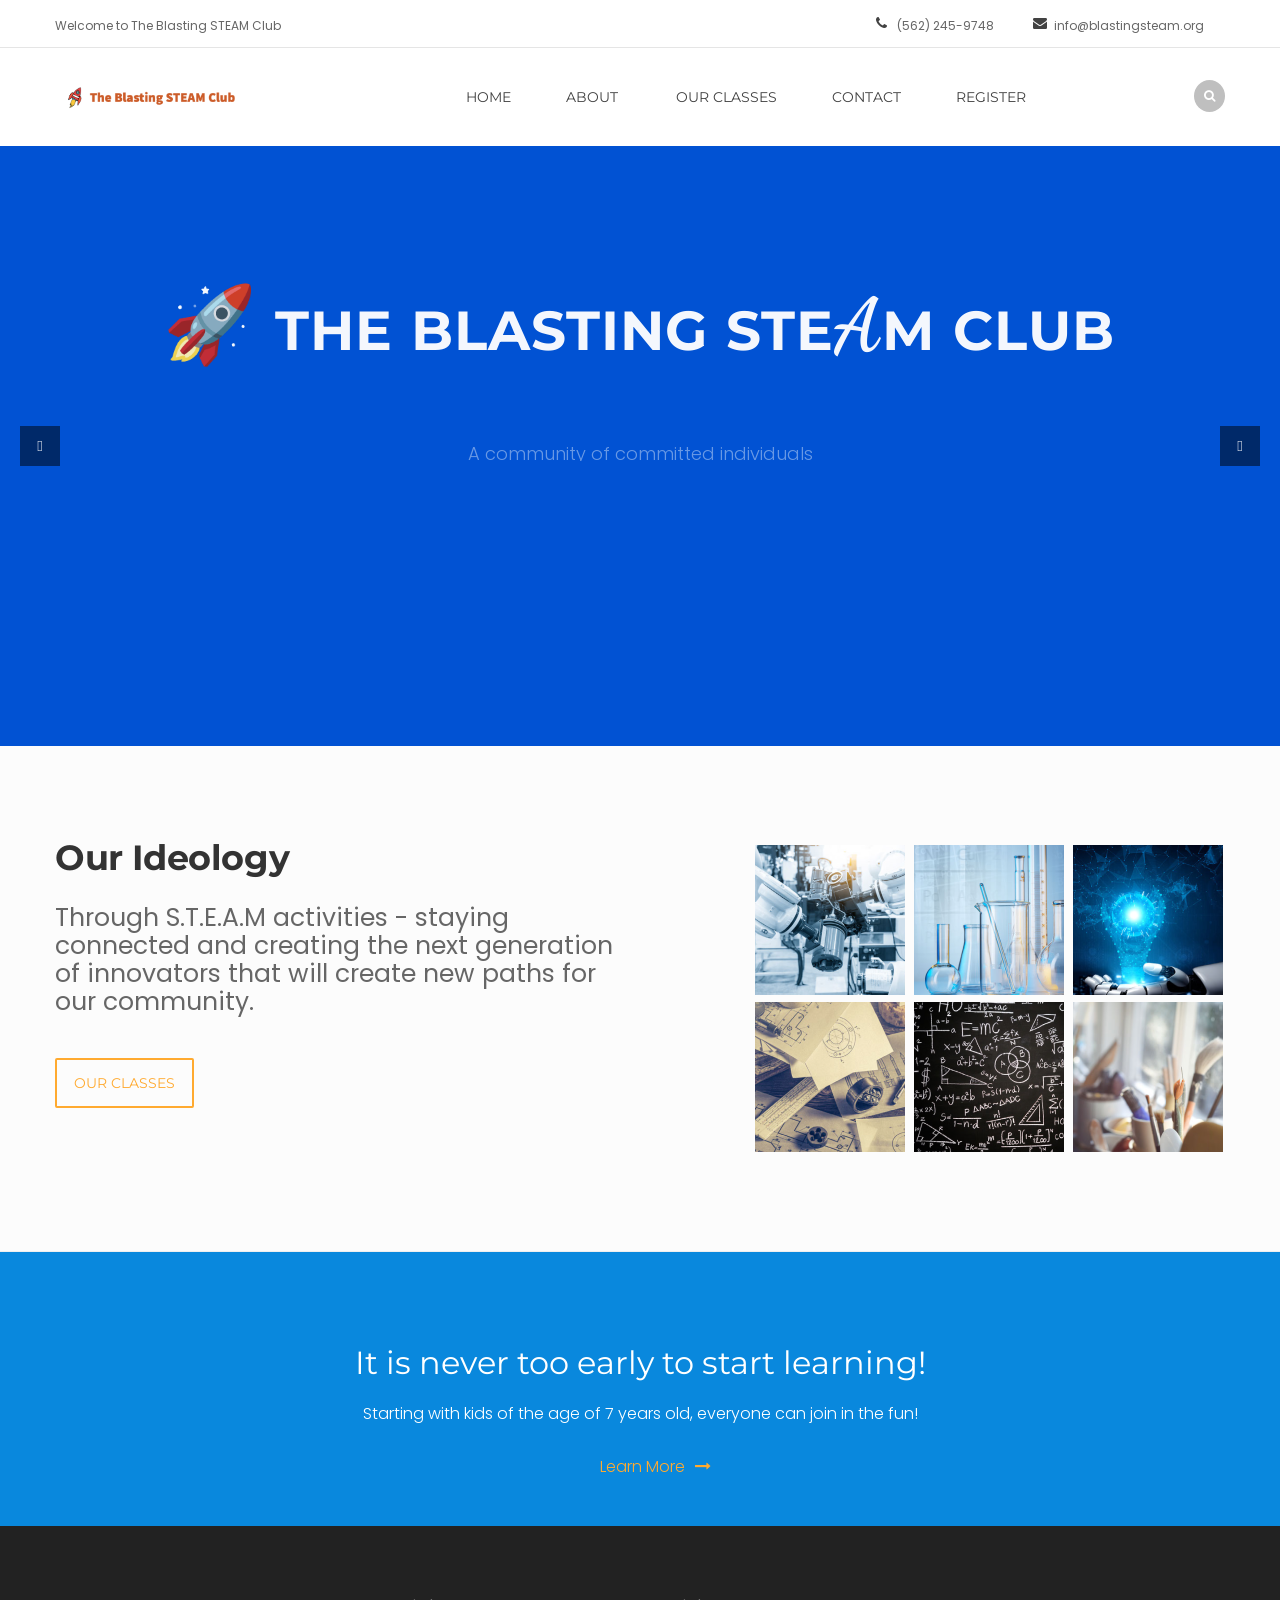
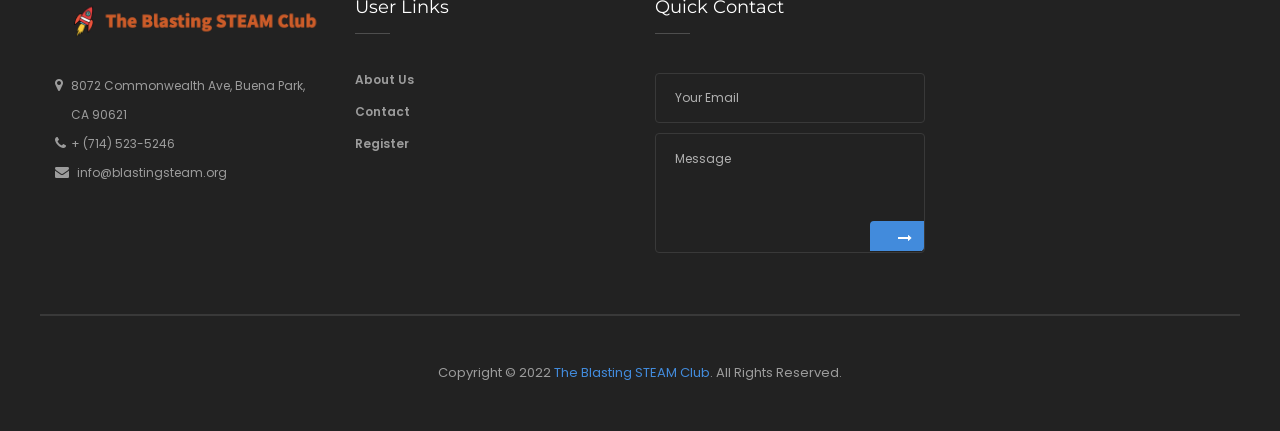
==== index.html @ 2033934f "Add files via upload" ====
<!DOCTYPE html>
<!--[if IE 8 ]><html class="ie" xmlns="http://www.w3.org/1999/xhtml" xml:lang="en-US" lang="en-US"> <![endif]-->
<!--[if (gte IE 9)|!(IE)]><!--><html xmlns="http://www.w3.org/1999/xhtml" xml:lang="en-US" lang="en-US"><!--<![endif]-->
<head>
    <!-- Basic Page Needs -->
    <meta charset="utf-8">
    <!--[if IE]><meta http-equiv='X-UA-Compatible' content='IE=edge,chrome=1'><![endif]-->
    <title>The Blasting STEAM Club • Affiliated to JCSC</title>

    <meta name="author" content="themesflat.com">

<script>// Import the functions you need from the SDKs you need
    import { initializeApp } from "firebase/app";
    // TODO: Add SDKs for Firebase products that you want to use
    // https://firebase.google.com/docs/web/setup#available-libraries
    
    // Your web app's Firebase configuration
    const firebaseConfig = {
      apiKey: "AIzaSyCHBsSs3EMBnBpHMPiUiPM7Kogae9sIx4g",
      authDomain: "blastingsteam2022.firebaseapp.com",
      projectId: "blastingsteam2022",
      storageBucket: "blastingsteam2022.appspot.com",
      messagingSenderId: "419529255997",
      appId: "1:419529255997:web:af05fac24bb3d671c28e54"
    };
    
    // Initialize Firebase
    const app = initializeApp(firebaseConfig);</script>

    <!-- Mobile Specific Metas -->
    <meta name="viewport" content="width=device-width, initial-scale=1, maximum-scale=1">

    <!-- Bootstrap  -->
    <link rel="stylesheet" type="text/css" href="stylesheets/bootstrap.css" >

    <!-- Theme Style -->
    <link rel="stylesheet" type="text/css" href="stylesheets/shortcodes.css">
    <link rel="stylesheet" type="text/css" href="stylesheets/style.css">


    <!-- Responsive -->
    <link rel="stylesheet" type="text/css" href="stylesheets/responsive.css">

    <!-- Colors -->
    <link rel="stylesheet" type="text/css" href="stylesheets/colors/color1.css" id="colors">

    <!-- REVOLUTION LAYERS STYLES -->
    <link rel="stylesheet" type="text/css" href="revolution/css/layers.css">
    <link rel="stylesheet" type="text/css" href="revolution/css/settings.css">
	
	<!-- Animation Style -->
    <link rel="stylesheet" type="text/css" href="stylesheets/animate.css">


    <!-- Favicon and touch icons  -->
    <link href="favicon.png" rel="shortcut icon">

    <!--[if lt IE 9]>
        <script src="javascript/html5shiv.js"></script>
        <script src="javascript/respond.min.js"></script>
    <![endif]-->
</head> 
<body class="header-sticky">
    <div class="boxed">
        <div class="windows8">
            <div class="preload-inner">
                <div class="wBall" id="wBall_1">
                    <div class="wInnerBall"></div>
                </div>
                <div class="wBall" id="wBall_2">
                    <div class="wInnerBall"></div>
                </div>
                <div class="wBall" id="wBall_3">
                    <div class="wInnerBall"></div>
                </div>
                <div class="wBall" id="wBall_4">
                    <div class="wInnerBall"></div>
                </div>
                <div class="wBall" id="wBall_5">
                    <div class="wInnerBall"></div>
                </div>
            </div>
        </div>
    	<div class="header-inner-pages">
    		<div class="top">
    			<div class="container">
    				<div class="row">
    					<div class="col-md-12">
    						<div class="text-information">
    							<p>Welcome to The Blasting STEAM Club</p>
    						</div>
                            <div class="right-bar">
        						<ul class="flat-information">
        							<li class="phone">
        								<a href="+15622459748" title="Phone number">(562) 245-9748</a>
        							</li>
        							<li class="email">
        								<a href="mailto:AlitStudios@gmail.com" title="Email address"> info@blastingsteam.org</a>
        							</li>
                                </ul>

                            </div>
    					</div>
    				</div>
    			</div>
    		</div>      
    	</div><!-- /.header-inner-pages -->

    	<!-- Header --> 
    	<header id="header" class="header clearfix"> 
        	<div class="container">
                <div class="header-wrap clearfix">
                    <div id="logo" class="logo">
                        <a href="index.html" rel="home">
                            <img style="width: 1000px;" src="steamlogo.png" alt="image">
                        </a>
                    </div><!-- /.logo -->            
                    <div class="nav-wrap">
                        <div class="btn-menu">
                            <span></span>
                        </div><!-- //mobile menu button -->
                        <nav id="mainnav" class="mainnav">
                            <ul class="menu"> 
                                <li><a href="index.html">Home</a>
                                    <li><a href="about-us.html">About</a></li>
                                    <li><a href="classes.html">Our Classes</a>
                                    <li><a href="contact.html">Contact</a>
                                    <li><a href="register.html">Register</a>
                                    </li>
                            </ul><!-- /.menu -->
                        </nav><!-- /.mainnav -->    
                    </div><!-- /.nav-wrap -->

                    <div id="s" class="show-search">
                        <a href="#"><i class="fa fa-search"></i></a>         
                    </div><!-- /.show-search -->
                    
                    <div class="submenu top-search">
                        <div class="widget widget_search">
                            <form class="search-form">
                                <input type="search" class="search-field" placeholder="Search …">
                                <input type="submit" class="search-submit">
                            </form>
                        </div>
                    </div>
                </div><!-- /.header-inner --> 
            </div>
        </header><!-- /.header -->

        <div id="rev_slider_1078_1_wrapper" class="rev_slider_wrapper fullwidthbanner-container" data-alias="classic4export" data-source="gallery" style="margin:0px auto;background-color:transparent;padding:0px;margin-top:0px;margin-bottom:0px;">
            <!-- START REVOLUTION SLIDER 5.3.0.2 auto mode -->
            <div id="rev_slider_1078_1" class="rev_slider fullwidthabanner" style="display:none;" data-version="5.3.0.2">
                <ul><!-- SLIDE  -->
            
                    <!-- SLIDE 1 -->
                    <li data-index="rs-3047" data-transition="zoomin" data-slotamount="7" data-hideafterloop="0" data-hideslideonmobile="off"  data-easein="Power4.easeInOut" data-easeout="Power4.easeInOut" data-masterspeed="2000"  data-thumb="assets/images/bike-100x50.jpg"  data-rotate="0"  data-saveperformance="off"  data-title="Ken Burns" data-param1="" data-param2="" data-param3="" data-param4="" data-param5="" data-param6="" data-param7="" data-param8="" data-param9="" data-param10="" data-description="">

                        <!-- MAIN IMAGE -->
                        <img src="heroV4.png"  alt=""  data-bgposition="center center" data-kenburns="on" data-duration="30000" data-ease="Linear.easeNone" data-scalestart="100" data-scaleend="120" data-rotatestart="0" data-rotateend="0" data-offsetstart="0 0" data-offsetend="0 0" data-bgparallax="10" class="rev-slidebg" data-no-retina>
                        <!-- LAYERS -->

                        <!-- LAYER NR. 12 -->
                        <div class="tp-caption title-slide" 
                            id="slide-3047-layer-1" 
                            data-x="['center','center','center','center']" data-hoffset="['0','0','0','0']" 
                            data-y="['middle','middle','middle','middle']" data-voffset="['-117','-117','-117','-50']" 
                            data-fontsize="['55','55','40','25']"
                            data-lineheight="['55','55','40','30']"
                            data-width="none"
                            data-height="none"
                            data-whitespace="nowrap"
                 
                            data-type="text" 
                            data-responsive_offset="on"                             

                            data-frames='[{"delay":1000,"speed":2000,"frame":"0","from":"y:-50px;opacity:0;","to":"o:1;","ease":"Power3.easeInOut"},{"delay":"wait","speed":300,"frame":"999","to":"auto:auto;","ease":"Power3.easeInOut"}]'

                            data-textAlign="['left','left','left','left']"
                            data-paddingtop="[10,10,10,10]"
                            data-paddingright="[0,0,0,0]"
                            data-paddingbottom="[10,10,10,10]"
                            data-paddingleft="[0,0,0,0]"

                            style="z-index: 16; white-space: nowrap;text-transform:left;"><span style="font-size: 75px;">🚀</span> The Blasting Ste<span style="font-family: 'Dancing Script', cursive;font-size: 75px;">a</span>m Club</div>

                        <!-- LAYER NR. 13 -->
                        <div class="tp-caption sub-title" 
                            id="slide-3047-layer-4" 
                            data-x="['center','center','center','center']" data-hoffset="['0','0','0','0']" 
                            data-y="['middle','middle','middle','middle']" data-voffset="['-45','-45','-45','0']" 
                            data-width="660"
                            data-height="none"
                            data-whitespace="nowrap"
                 
                            data-type="text" 
                            data-responsive_offset="on" 

                            data-frames='[{"from":"y:[100%];z:0;rX:0deg;rY:0;rZ:0;sX:1;sY:1;skX:0;skY:0;opacity:0;","mask":"x:0px;y:[100%];s:inherit;e:inherit;","speed":2000,"to":"o:1;","delay":1500,"ease":"Power4.easeInOut"},{"delay":"wait","speed":1000,"to":"y:[100%];","mask":"x:inherit;y:inherit;s:inherit;e:inherit;","ease":"Power2.easeInOut"}]'
                            data-textAlign="['center','center','center','center']"
                            data-paddingtop="[0,0,0,0]"
                            data-paddingright="[0,0,0,0]"
                            data-paddingbottom="[0,0,0,0]"
                            data-paddingleft="[0,0,0,0]"

                            style="z-index: 17; white-space: nowrap;text-transform:left;">A community of committed individuals<BR> Always aspiring for the advancement of STEAM based education</div>

                        <a href="about-us.html" target="_self" class="tp-caption flat-button-slider bg-orange"         

                        data-frames='[{"from":"y:[100%];z:0;rX:0deg;rY:0;rZ:0;sX:1;sY:1;skX:0;skY:0;opacity:0;","mask":"x:0px;y:[100%];s:inherit;e:inherit;","speed":2000,"to":"o:1;","delay":2000,"ease":"Power4.easeInOut"},{"delay":"wait","speed":1000,"to":"y:[100%];","mask":"x:inherit;y:inherit;s:inherit;e:inherit;","ease":"Power2.easeInOut"}]'
                     
                        data-x="center" 
                        data-y="center" 
                        data-hoffset="-75" 
                        data-voffset="83" 
                        data-width="['173']"
                        data-height="['50']"><center>About Us</center>
                        </a><!-- END LAYER LINK -->

                        <a href="contact.html" target="_self" class="tp-caption flat-button-slider"         

                        data-frames='[{"from":"y:[100%];z:0;rX:0deg;rY:0;rZ:0;sX:1;sY:1;skX:0;skY:0;opacity:0;","mask":"x:0px;y:[100%];s:inherit;e:inherit;","speed":2000,"to":"o:1;","delay":2000,"ease":"Power4.easeInOut"},{"delay":"wait","speed":1000,"to":"y:[100%];","mask":"x:inherit;y:inherit;s:inherit;e:inherit;","ease":"Power2.easeInOut"}]'
                     
                        data-x="center" 
                        data-y="center" 
                        data-hoffset="94" 
                        data-voffset="83" 
                        data-width="['150']"
                        data-height="['50']"><center>Contact Us</center>
                        </a><!-- END LAYER LINK -->
                    </li>

                </ul>
            </div>
        </div><!-- END REVOLUTION SLIDER -->

            <div class="flat-row course row-bg">
                <div class = "container">
                    <div class="row">
                        <div class="col-md-7 col-sm-12 flat-pdr-100">                       
                            <h1 class="title-course">Our Ideology</h1>

                            <p class='flat-lh-25' style="font-size: 25px; line-height: 28px;">
                                
                           Through S.T.E.A.M activities - staying connected and creating the next generation of innovators that will create new paths for our community.
                            </p> 

                            <div class="flat-spacer"></div>  

                            <div class="flat-button-container">
                                <a class="flat-button orange" href="courses.html">Our Classes</a>
                            </div> 
                        </div>

                        <div class="col-md-5 col-sm-12"> 
                            <ul class = "flat-course-images">
                                <li>
                                    <img src="firstabouthome.png" alt="Cate-01"/>
                                </li>

                                <li>
                                    <img src="secondabouthome.png" alt="Cate-02"/>
                                </li>

                                <li>
                                    <img src="thirdabouthome.png" alt="Cate-03"/>
                                </li>

                                <li>
                                    <img src="fourthabouthome.png" alt="Cate-04"/>
                                </li>

                                <li>
                                    <img src="fifthabouthome.png" alt="Cate-05"/>
                                </li>

                                <li>
                                    <img src="sixthabouthome.png" alt="Cate-06"/>
                                </li>
                            </ul>  
                        </div>                    

                    </div>
                </div>
            </div><!-- /.flat-row -->

            

            <section class="flat-row news-letter" style="background-color: rgb(9, 136, 221);">
                <div class="container">
                    <div class="have-question">                       
                        <h2 class="" style="color: white;">It is never too early to start learning!</h2>

                        <p class="flat-lh-28" style="color: white;">
                            Starting with kids of the age of 7 years old, everyone can join in the fun!
                        </p> 

                        <div class="flat-button-container">
                            <a class="read-more" href="about-us.html">Learn More</a>
                        </div> 
                    </div>

                
                </div>
            </section>
            <!-- Footer -->
        <footer class="footer">  
            <div class="footer-widgets">   
                <div class="container">
                    <div class="row">
                        <div class="col-md-3">  
                            <div class="widget widget-text">
                                <img src="steamlogo.png" alt="image">
                                <ul>
                                    <li class="address">8072 Commonwealth Ave, Buena Park, CA 90621</li>
                                    <li class="phone"><a href="#">+ (714) 523-5246</a></li>
                                    <li class="email"><a href="#">info@blastingsteam.org</a></li>  
                                </ul> 
                            </div><!-- /.widget -->      
                        </div>

                        <div class="col-md-3">
                            <div class="widget widget_tweets clearfix">
                                <h5 class="widget-title">User Links</h5>
                                <ul class="link-left">
                                    <li>
                                        <a href="about-us.html">About Us</a>
                                    </li>
                                    <li>
                                        <a href="contact.html">Contact</a>
                                    </li>
                                    <li>
                                        <a href="register.html">Register</a>
                                    </li>

                                </ul>

                            </div><!-- /.widget-recent-tweets -->
                        </div><!-- /.col-md-2 -->


                        <div class="col-md-3">
                            <div class="widget widget-quick-contact">
                                <h5 class="widget-title">Quick Contact</h5>
                                <div class="row">
                                    <div class="col-md-12">
                                        <form class="flat-contact-form" id="contactform" method="post" action="./contact/contact-process.php">

                                            <input type="email" value="" tabindex="2" placeholder="Your Email" name="email" id="email-contact" required="">
                                           
                                            <textarea class="type-input" tabindex="3" placeholder="Message" name="message" id="message-contact" required=""></textarea> 
                                            
                                            <div class="submit-wrap">
                                            <button class="flat-button bg-orange"><i class="fa fa-long-arrow-right"></i></button>
                                            </div>
                                           
                                        </form><!-- /.comment-form -->     
                                    </div><!-- /.col-md-12 -->
                                </div>
                            </div><!-- /.widget .widget-instagram -->
                        </div>
                    </div><!-- /.row -->
                </div><!-- /.container -->
            </div><!-- /.footer-widgets -->
        </footer>

        <a class="go-top">
            <i class="fa fa-chevron-up"></i>
        </a>

        <!-- Bottom -->
        <div class="bottom">
            <div class="container">
  
                <div class="row">
                    <div class="container-bottom">
                        <div class="copyright"> 
                            <p>Copyright © 2022 <span><a href="#">The Blasting STEAM Club</a></span>. All Rights Reserved.</p>
                        </div>
                    </div><!-- /.container-bottom -->
                </div><!-- /.row -->
            </div><!-- /.container -->
        </div>
    </div><!-- /. boxed -->


        <!-- Javascript -->
    <script type="text/javascript" src="javascript/jquery.min.js"></script>
    <script type="text/javascript" src="javascript/bootstrap.min.js"></script>
    <script type="text/javascript" src="javascript/jquery.easing.js"></script> 
    <script type="text/javascript" src="javascript/owl.carousel.js"></script> 
    <script type="text/javascript" src="javascript/jquery-waypoints.js"></script>
    <script type="text/javascript" src="javascript/jquery-countTo.js"></script>    
    <script type="text/javascript" src="javascript/parallax.js"></script>
    <script type="text/javascript" src="javascript/jquery.cookie.js"></script>
    <script type="text/javascript" src="javascript/jquery-validate.js"></script>     
    <script type="text/javascript" src="javascript/main.js"></script>

    <!-- Revolution Slider -->
    <script type="text/javascript" src="revolution/js/jquery.themepunch.tools.min.js"></script>
    <script type="text/javascript" src="revolution/js/jquery.themepunch.revolution.min.js"></script>
    <script type="text/javascript" src="revolution/js/slider.js"></script>

    <!-- SLIDER REVOLUTION 5.0 EXTENSIONS  (Load Extensions only on Local File Systems !  The following part can be removed on Server for On Demand Loading) -->    
    <script type="text/javascript" src="revolution/js/extensions/revolution.extension.actions.min.js"></script>
    <script type="text/javascript" src="revolution/js/extensions/revolution.extension.carousel.min.js"></script>
    <script type="text/javascript" src="revolution/js/extensions/revolution.extension.kenburn.min.js"></script>
    <script type="text/javascript" src="revolution/js/extensions/revolution.extension.layeranimation.min.js"></script>
    <script type="text/javascript" src="revolution/js/extensions/revolution.extension.migration.min.js"></script>
    <script type="text/javascript" src="revolution/js/extensions/revolution.extension.navigation.min.js"></script>
    <script type="text/javascript" src="revolution/js/extensions/revolution.extension.parallax.min.js"></script>
    <script type="text/javascript" src="revolution/js/extensions/revolution.extension.slideanims.min.js"></script>
    <script type="text/javascript" src="revolution/js/extensions/revolution.extension.video.min.js"></script>

</body>
</html>
---- stylesheets/shortcodes.css ----
/** 
*	Row
*	Button
*	Title section
*	Flat divider
*	Iconbox
*	Icon box left
*	Flat contact us
*	Flat list
*	Flat title box
*	Flat price table
*	Flat accordion
*	Flat tabs
*	Content box
*	Flat information box
*	Contact form
*	flat-counter
*	flat portfolio
*	Portfolio Detail
*	Related-portfolio
*	flat-testimonials
*	Progress Bar
*	flat-team
*	flat-socials
*/

/* Row
-------------------------------------------------------------- */
.flat-row {
    clear: both;
    display: block;
    position: relative;
    padding: 93px 0 92px;    
}

.flat-row.row-bg {
    background-color: #fcfcfc;
}

.flat-row.pad-top-134 {
    padding-top: 134px;
}

.flat-row.pad-top-100 {
    padding-top: 100px;
}

.flat-row.pad-bottom-100 {
    padding-bottom: 100px;
}

.flat-row.pad-bottom-30 {
    padding-bottom: 30px;
}

.pad-top-96 {
    padding-top: 96px;
}

.fr {
    float: right;
}

.mgbt-36 {
    margin-bottom: 36px;
}

.mgbt-17 {
    margin-bottom: 17px;
}

.mgbt-48 {
    margin-bottom: 48px;
}

.mgbt-26 {
    margin-bottom: 26px;
}
/* Flat Grid
-------------------------------------------------------------- */
.flat-grid {
    margin: 0 -15px;
}

.flat-col-half,
.flat-col-three,
.flat-col-four,.flat-col-six {   
    padding: 0 15px ;
    float: left;
}

.flat-offset {
    margin-right: 8.333333333333333%;
}

.flat-col-half {
    width: 50%;
}

.flat-col-three {
    width: 33.333333333333336%;;
}

.flat-col-four {
    width: 25%;
}

.flat-col-six{
    width: 50%;
}

/* Margin 20px */
.flat-grid.margin20px {
    margin: 0 -20px;
}

.flat-grid.margin20px .flat-col-half,
.flat-grid.margin20px .flat-col-three,
.flat-grid.margin20px .flat-col-four {   
    padding: 0 20px 40px 20px;
    float: left;
}

.flat-lh-28 {
    line-height: 28px;
}

.read-more, .read-more:after {
    color: #ffaa30;
    -webkit-transition: all 0.3s ease-in-out;
        -moz-transition: all 0.3s ease-in-out;
        -ms-transition: all 0.3s ease-in-out;
         -o-transition: all 0.3s ease-in-out;
            transition: all 0.3s ease-in-out;   
}

.read-more:after {
    content: "\f178";
    font-family: FontAwesome;
    padding-left: 10px;
}

.read-more:hover {
    color: #333;
}

.read-more:hover:after {
    color: #333;
    padding-left: 15px;   
}

.wrap-grid {
    margin: 0 -10px;
    overflow: hidden;
}

.col-half {
    width: 48.29059829059829%;
    float: left;
    background-color: #feb800;
    margin: 0 0.854700854700855%;
    /*margin-right: 1.70940170940171%;*/
}

.bg-color-red {
    background-color: #f96868;
}

.col-last {
    margin-right: 0;
}

/* On three */

.wrap-flat-grid {
    margin: 0 -15px;
    overflow: hidden;
}

.col-three {
    width: 30.76923076923077%;
    float: left;
    margin: 0 1.282051282051282%;
}

/* On Four */
.col-four {
    width: 22.43589743589744%;
    float: left;
    margin: 0 1.282051282051282%;
}

/* Bg-overlay */

/* Flat padding
-------------------------------------------------------------- */
.flat-no-pdr {
    padding-right: 0;
}

.flat-no-pdl {
    padding-left: 0;
}

.flat-no-pd {
    padding: 0;
}
/* Button
-------------------------------------------------------------- */

/* Flat button
-------------------------------------------------------------- */
.flat-button {
    color: #ffffff;
    display: inline-block;
    font-weight: 400;
    line-height: 46px;
    padding: 0 17px;
    text-transform: uppercase;
    position: relative;
    border: 2px solid #fff;
    font-size: 14px;
    font-family: "Montserrat", sans-serif;
    -webkit-transition: all 0.3s ease-in-out;
       -moz-transition: all 0.3s ease-in-out;
        -ms-transition: all 0.3s ease-in-out;
         -o-transition: all 0.3s ease-in-out;
            transition: all 0.3s ease-in-out;
            border-radius: 2px;
}

.flat-button:hover {
    background: #ffaa30;
    border-color: #ffaa30;
    color: #fff;
}

.flat-button.orange {
    color: #ffaa30;    
    border-color: #ffaa30;
}

.flat-button.orange:hover {
    color: #fff;
}

.flat-button.bg-orange {
    background: #ffaa30;    
    border-color: #ffaa30;
}

.flat-button.bg-orange:hover {
    background-color: #222;
    border-color: #222;
    color: #fff;
}

.flat-button.blue {
    background-color: #428bdc;
    border-color: #428bdc;
    color: #fff;
}

.flat-button.blue:hover {
    background: #ffaa30;    
    border-color: #ffaa30;
}

/* Button background white */

/* Button background black */
/* Button background theme */
/* Title section
-------------------------------------------------------------- */
.flat-title-section {
    position: relative;
    margin-bottom: 49px;
    padding-bottom: 15px;
}

.flat-title-section h1 {
    margin-bottom: 0px;
}

.flat-title-section:after {
    content: '';
    position: absolute;
    bottom: 0;
    width: 35px;
    height: 1px;
    background: #333;
    left:0;
}

/* Flat contact form
-------------------------------------------------------------- */
.flat-contact-form .wrap-type-input {
    overflow: hidden;
}

.flat-contact-form label.error {
    font-size: 11px;
    font-style: italic;
    color: #ffaa30;
    margin-top: -15px;
}

.comment-respond.style2 input[type="text"] {
    margin-bottom: 30px;
}

.contact .comment-form .name-container, .flat-contact-form .input-wrap.name {
    width: 32%;
    float: left;
    margin-right: 2%;
}

.flat-contact-form .input-wrap::before, .flat-contact-form .textarea-wrap:before {
    content: "\f007";
    font-family: "FontAwesome";
    font-size: 14px;
    line-height: 23px;
    position: absolute;
    top: 13px;
    left: 15px;
    color: #bcbcbc;
}

.flat-contact-form textarea{
    padding: 16px 21px;
    height: 200px;
    margin-bottom: 23px;
    max-width: 669px;
}

.flat-contact-form.style2 input[type="text"], .flat-contact-form.style2 input[type="email"] {
    padding-left: 45px;
    padding-top: 15px;
}

.flat-contact-form.style2 #name {
    padding-left: 36px;
}

.flat-contact-form.style2 textarea{
    max-width: 100%;
    height: 220px;
    padding-left: 44px;
}

.flat-contact-form.style2 .input-wrap::before, .flat-contact-form.style2 .textarea-wrap:before {
    top: 14px;
    left: 19px;
}

.flat-contact-form .submit-wrap button {
    padding-right: 24px;
    padding-left: 26px;
}

.flat-contact-form .textarea-wrap:before {
    content: "\f075";
}

.flat-contact-form .input-wrap.Subject:before {
    content: "\f084";
}

.flat-contact-form .input-wrap.email:before {
    content: "\f0e0";
}

.contact .comment-form .email-container, .flat-contact-form .input-wrap.email {
    float: left;
    width: 32%;
}

.contact .comment-form .subject-container, .flat-contact-form .input-wrap.Subject {
    float: right;
    width: 32%;
}

.flat-contact-form .input-wrap, .flat-contact-form .textarea-wrap {
    position: relative;
}
/* Iconbox
-------------------------------------------------------------- */
.contact-content {
    text-align: center;
    border: 2px solid #e5e5e5;
    -webkit-transition: all 0.3s ease-in-out;
        -moz-transition: all 0.3s ease-in-out;
        -ms-transition: all 0.3s ease-in-out;
         -o-transition: all 0.3s ease-in-out;
            transition: all 0.3s ease-in-out;   
}

.contact-content:hover {
    -webkit-box-shadow: 0 0 15px rgba(0, 0, 0, 0.06);
    -moz-box-shadow: 0 0 15px rgba(0, 0, 0, 0.06);
    -ms-box-shadow: 0 0 15px rgba(0, 0, 0, 0.06);
    -o-box-shadow: 0 0 15px rgba(0, 0, 0, 0.06);
    box-shadow: 0 0 15px rgba(0, 0, 0, 0.06);
    -webkit-transform: translateY(-10px);
    -moz-transform: translateY(-10px);
    -ms-transform: translateY(-10px);
    -o-transform: translateY(-10px);
    transform: translateY(-10px);
}

.contact-content .contact-address {
    padding: 53px 40px 59px;
    position: relative;
}

.contact-address .style1 img {
    margin-top: -128px;
}

.contact-address .style1 img:before {
    content: "";
    position: absolute;
    top: 0;
    left: 0;
    width: 90px;
    height: 90px;
    background: yellow;
    border: 1px solid #000;
}

.contact-content .details h5 {
    font-family: "montserrat",sans-serif;
    font-size: 20px;
    color: #333333;
    line-height: 25px;
    margin-bottom: 17px;
}

.contact-content .details p {
    margin-bottom: 1px;
}

/* Icon left */
/* Flat contact us
-------------------------------------------------------------- */


/* Flat list
-------------------------------------------------------------- */
/* Flat title box
-------------------------------------------------------------- */

.title-pd135 .box-title {
    padding-right: 135px;
}

/* Flat price table
-------------------------------------------------------------- */

/* Flat accordion
-------------------------------------------------------------- */

/* Flat tabs
-------------------------------------------------------------- */
.flat-tabs ul.menu-tab {
    overflow: hidden;
    position: relative;
    margin-bottom: 50px;
}

.flat-tabs ul.menu-tab:after {
    position: absolute;
    left: 0;
    top: 50%;
    width: 100%;
    height: 2px;
    background-color: #eeeeee;
    content: "";
    z-index: 2;
}

.flat-tabs ul.menu-tab li {
    display: inline-block;    
}

.flat-tabs ul.menu-tab li a {
    position: relative;
    z-index: 10;
    background-color: #fff;
    width: 70px;
    height: 70px;
    line-height: 70px;
    text-align: center;    
    border: 2px solid #eeeeee;
    list-style-type: none;
    border-radius: 50%;
    margin-right: 200px;
    display: block;
}

.flat-tabs ul.menu-tab li a:before,
.flat-tabs ul.menu-tab li a:after {
    width: 20px;
    height: 2px;
    background-color: #fff;
    content: "";
    top: 50%;
    left: -22px;
    position: absolute;
}

.flat-tabs ul.menu-tab li a:after {
    left: 100%;
    margin-left: 2px;
}

.flat-tabs ul.menu-tab li.active a,
.flat-tabs ul.menu-tab li a:hover {
    border: 2px solid #ffaa30;
    color: #fff; 
    background-color: #ffaa30;
    color: #fff;
}

.flat-tabs ul.menu-tab li:last-child a {
    margin-right: 0;
}

.flat-tabs ul.menu-tab li a {
    font-family: "montserrat", sans-serif;
    font-weight: 700;  
    color: #999999;
    font-size: 16px;
}

.flat-tabs .flat-title {
    margin-bottom: 34px;
}

.flat-tabs .content-tab .text-tab {
    width: 59.82905982905983%;
    float: left;
    padding-right: 60px;
    padding-top: 5px;
}

.flat-tabs .content-tab .images-tab {
    width: 40.17094017094017%;
    float: left;
}

.flat-tabs .content-tab p {
    margin-bottom: 20px;
}

/* Flat-list
-------------------------------------------------------------- */
ul.flat-list {
    padding: 0 0 0 22px;
    margin: 0;
}

ul.flat-list li {
    padding: 6px 0 6px 24px;
    position: relative;
}

ul.flat-list li:before {
    position: absolute;
    left: 0;
    top: 4px;
    font-family: "FontAwesome";
    content: "\f00c";
    font-size: 14px;
    color: #ffaa30;
}

ul.flat-list li:before {
    color: #333;
}
/* Content box
-------------------------------------------------------------- */

/* Flat information box
-------------------------------------------------------------- */

.course-single .course-entry .curriculum-section .title {
    padding-top: 40px;
}

/* Flat curriculumn
-------------------------------------------------------------- */

ul.curriculum li.section {
    margin-bottom: 30px;
    border: 1px solid #e5e5e5;
    padding: 38px 28px 14px;
    background: #fdfdfd;
}


ul.curriculum li.section .section-title {
    margin-bottom: 26px;
    word-spacing: 1px;
    letter-spacing: -0.2px;
}

ul.curriculum li ul.section-content li.course-lesson {
    border-top: 1px solid #e5e5e5;
    line-height: 65px;
    counter-increment: step-counter;
}

ul.curriculum li ul.section-content li.course-lesson:before {
    content: counter(step-counter) ".";
    margin-right: 5px;
    font-size: 13px;
    font-weight: bold;
    color: #333;
    font-family: poppins, sans-serif;
}  

ul.curriculum li ul.section-content li.course-lesson i {
    font-size: 13px;
    color: #697ea4;
    padding-right: 9px;
}

ul.curriculum li ul.section-content li.course-lesson .index.index1 {
    padding-right: 60px;
}

ul.curriculum li ul.section-content li.course-lesson .lesson-title {
    font-size: 13px;
    padding-right: 12px;
}

ul.curriculum li ul.section-content li.course-lesson .lesson-title:hover {
    color: #ffaa30;
}

ul.curriculum li ul.section-content li.course-lesson .lesson-preview {
    display: inline-block;
    color: #fff;
    font-size: 12px;
    line-height: 24px;
    border-radius: 2px;
    -webkit-transition: all 0.3s ease-in-out;
        -moz-transition: all 0.3s ease-in-out;
        -ms-transition: all 0.3s ease-in-out;
         -o-transition: all 0.3s ease-in-out;
            transition: all 0.3s ease-in-out;   
    background: #428bdc;
    padding:0 12px;
}

ul.curriculum li ul.section-content li.course-lesson span.lesson-preview {
    background: #c3c3c3;
    margin-left: 4px;
    padding-right: 16px;
}

ul.curriculum li ul.section-content li.course-lesson a.lesson-preview:hover {
    background: #ffaa30;
}

ul.curriculum li ul.section-content li.course-lesson .meta {
    float: right;
}

ul.curriculum li ul.section-content li.course-lesson .fr {
    padding-right: 12px;
}

ul.curriculum li ul.section-content li.course-lesson .fr span,
ul.curriculum li ul.section-content li.course-lesson .fr a {
    position: relative;
    padding-left: 17px;
    margin-left: 15px;
}

ul.curriculum li ul.section-content li.course-lesson .fr span:before,
ul.curriculum li ul.section-content li.course-lesson .fr a:before {
    font-family: FontAwesome;
    font-size:13px;
    left: 0;
    position: absolute;
}

ul.curriculum li ul.section-content li.course-lesson .attrachment:before {
    content: "\f1c1";
}

ul.curriculum li ul.section-content li.course-lesson .attrachment-video:before {
    content: "\f144";
}

ul.curriculum li ul.section-content li.course-lesson .duration:before {
    content: "\f017";
}

ul.curriculum li ul.section-content li.course-lesson .question:before {
    content: "\f059";
}
/* Flat accordion
-------------------------------------------------------------- */
.flat-accordion .flat-toggle {
    padding-left: 58px;
    border: 2px solid #e5e5e5;
    position: relative;
    margin-bottom: 10px;
}

.flat-accordion .toggle-content {
    font-size: 14px;
    line-height: 25px;
}

.flat-accordion .toggle-content .faq-img {
    float: left;
    margin-right: 30px;
    margin-top: 7px;
}

.flat-accordion .toggle-content > div {
    overflow: hidden;
}

.flat-accordion .toggle-content > div p{
    margin-bottom: 10px;
}

.flat-toggle:before {
    position: absolute;
    left: 22px;
    top: 14px;
    content: "";
    width: 14px;
    border: 2px solid #ffaa30;
    background: #ffaa30;
    height: 14px;
    -webkit-border-radius: 50%;
       -moz-border-radius: 50%;
        -ms-border-radius: 50%;
         -o-border-radius: 50%;
            border-radius: 50%;
}

.flat-accordion .flat-toggle h6.toggle-title {
    position: relative;
    cursor: pointer;
    color: #424242;
    line-height: 46px;
    margin-bottom: 0;
}

.flat-accordion .flat-toggle h6.toggle-title:after {
    position: absolute;
    left: -34px;
    top: 20px;
    content: "";
    width: 10px;
    height: 2px;
    background-color: #fff;
}

.flat-accordion .flat-toggle h6.toggle-title:before {
    position: absolute;
    left: -30px;
    top: 16px;
    content: "";
    width: 2px;
    height: 10px;
    background-color: #fff;
}

.flat-accordion .flat-toggle h6.toggle-title.active:before {
    display: none;
}

.flat-accordion .flat-toggle .toggle-content {
    display: none;
    margin-left: -5px;
    padding: 10px 22px 20px 0px;
}
/* form
-------------------------------------------------------------- */
/* Border-white */
.border-white select,
.border-white textarea,
.border-white input[type="text"],
.border-white input[type="password"],
.border-white input[type="datetime"],
.border-white input[type="datetime-local"],
.border-white input[type="date"],
.border-white input[type="month"],
.border-white input[type="time"],
.border-white input[type="week"],
.border-white input[type="number"],
.border-white input[type="email"],
.border-white input[type="url"],
.border-white input[type="search"],
.border-white input[type="tel"],
.border-white input[type="color"] {
    border-color: #eeeeee;
    background-color: transparent;
}

.border-white textarea:-moz-placeholder,
.border-white textarea::-moz-placeholder,
.border-white input:-moz-placeholder,
.border-white input::-moz-placeholder {       
    color: #ffffff;
    opacity: 1;
}

.border-white input:-ms-input-placeholder {
    color: #ffffff;
}

.border-white textarea::-webkit-input-placeholder,
.border-white input::-webkit-input-placeholder {
    color: #ffffff;
    opacity: 1;
}

/* Border large */
.border-large select,
.border-large textarea,
.border-large input[type="text"],
.border-large input[type="password"],
.border-large input[type="datetime"],
.border-large input[type="datetime-local"],
.border-large input[type="date"],
.border-large input[type="month"],
.border-large input[type="time"],
.border-large input[type="week"],
.border-large input[type="number"],
.border-large input[type="email"],
.border-large input[type="url"],
.border-large input[type="search"],
.border-large input[type="tel"],
.border-large input[type="color"] {
    border-width: 2px;
}

/* Border radius */
.border-radius select,
.border-radius input[type="text"],
.border-radius input[type="password"],
.border-radius input[type="datetime"],
.border-radius input[type="datetime-local"],
.border-radius input[type="date"],
.border-radius input[type="month"],
.border-radius input[type="time"],
.border-radius input[type="week"],
.border-radius input[type="number"],
.border-radius input[type="email"],
.border-radius input[type="url"],
.border-radius input[type="search"],
.border-radius input[type="tel"],
.border-radius input[type="color"] {
    -webkit-border-radius: 50px;
       -moz-border-radius: 50px;
         -o-border-radius: 50px;
            border-radius: 50px;
}

/* field-large */
.field-large input[type="text"],
.field-large input[type="password"],
.field-large input[type="datetime"],
.field-large input[type="datetime-local"],
.field-large input[type="date"],
.field-large input[type="month"],
.field-large input[type="time"],
.field-large input[type="week"],
.field-large input[type="number"],
.field-large input[type="email"],
.field-large input[type="url"],
.field-large input[type="search"],
.field-large input[type="tel"],
.field-large input[type="color"] {
    height: 60px;    
}

/* text-large */
.text-large select,
.text-large textarea,
.text-large input[type="text"],
.text-large input[type="password"],
.text-large input[type="datetime"],
.text-large input[type="datetime-local"],
.text-large input[type="date"],
.text-large input[type="month"],
.text-large input[type="time"],
.text-large input[type="week"],
.text-large input[type="number"],
.text-large input[type="email"],
.text-large input[type="url"],
.text-large input[type="search"],
.text-large input[type="tel"],
.text-large input[type="color"] {
    text-transform: uppercase;
    font-weight: 700; 
}

/* text-center */
.text-large select,
.text-large textarea,
.text-large input[type="text"],
.text-large input[type="password"],
.text-large input[type="datetime"],
.text-large input[type="datetime-local"],
.text-large input[type="date"],
.text-large input[type="month"],
.text-large input[type="time"],
.text-large input[type="week"],
.text-large input[type="number"],
.text-large input[type="email"],
.text-large input[type="url"],
.text-large input[type="search"],
.text-large input[type="tel"],
.text-large input[type="color"] {
    text-align: center;
}


/* flat-counter
-------------------------------------------------------------- */
/* flat-counter
-------------------------------------------------------------- */
.flat-counter {

}

.flat-counter .numb-count {
    font-family: "Montserrat", sans-serif;
    font-size: 65px;
    line-height: 65px;
    color: #FFAA30;
    margin-bottom: 11px;
}

.flat-counter .numb-count.percent {
    position: relative;
}

.flat-counter .numb-count.percent:after {
    position: absolute;
    right: 127px;
    top: -10px;
    content: "%";
    font-size: 40px;
    color: #FFAA30;
}

.flat-counter .name-count {
    font-family: "montserrat", sans-serif;
    font-size: 18px;
    color: #fff;
    margin-bottom: 18px;
}

.flat-counter .desc-count {
    color: #fff;
    -ms-filter: "progid:DXImageTransform.Microsoft.Alpha(Opacity=30)";
        filter: alpha(opacity=30);
       opacity: 0.3;
       line-height: 22px;
}

/* flat-Contact
-------------------------------------------------------------- */
.flat-contact .mail {
    font-size: 30px;
    line-height: 30px;
    color: #fff;
}

.flat-contact .phcol {
    font-size: 60px;
    line-height: 60px;
    color: #f96868;
    font-weight: 900;
    margin-bottom: 24px;
}

.flat-contact .address {
    font-size: 24px;
    line-height: 24px;
    color: #4d4d4d;
}



/* Flat course 
-------------------------------------------------------------- */
.flat-course {
    border-radius: 3px;
}

.flat-course img {
    width: 100%;
}

.flat-course .course-meta.review li {
    margin-right: 14px;
}

.flat-course .course-meta li {
    display: inline-block;
    margin-right: 45px;
    color: #999;
    position: relative;
    font-size: 12px;
}

.flat-course .course-meta.desc li:after {
    width: 1px;
    height: 40px;
    background-color: #e5e5e5;    
    position: absolute;
    content: "";
    right: -30px;
    top: 0;
}

.flat-course .course-meta.desc li:last-child {
    margin-right: 0;
}

.flat-course .course-meta.desc li:last-child:after {
    content: none;
}

.flat-course .course-meta.review {
    margin-bottom: 17px;
}

.flat-course .course.meta.review li {
    padding-right: 11px;
    padding-left: 0px;
}

.flat-course .course-meta.review li .thumb img{
    width: 40px;
    border-radius: 40px;
}

.flat-course .course-meta.desc li h6 {
    margin-bottom: 6px;
}

.flat-course .course-content {
    position: relative;
    padding: 28px 29px 24px;
    border-left: 1px solid #e5e5e5;
    border-right: 1px solid #e5e5e5;
    border-bottom: 3px solid #e5e5e5;    
    box-shadow: 0px 2px 0px 0px rgba(229, 229, 229, 1) ; 
    line-height: 22px;
}

.flat-course .course-content p:last-of-type {
    margin-bottom: 28px;
}

.flat-course .course-content h4  {
    margin-bottom: 9px;
}

.flat-course .course-content .price {
    line-height: 32px;
    color: #fff;
    padding: 0 15px;
    position: absolute;
    right: -7px;
    top: 22px;
    background: #428bdc;
    font-size: 17px;
}

.flat-course .course-content  .price:after, 
.flat-course .course-content  .price:before {
    content: '';
    width: 0; 
    height: 0; 
    top: 0;
    right: 0;
    border-top: 7px solid transparent !important;
    border-left: 7px solid #428bdc;
    position: absolute;
        transform: translateY(-100%);
   -moz-transform: translateY(-100%);
   - ms-transform: translateY(-100%);
-webkit-transform: translateY(-100%);
     -o-transform: translateY(-100%);
}

.flat-course .course-content .price:after {
    border-color: #000;
    opacity: 0.2;
}

.review-stars i {
    color: #ffaa30;
    font-size: 14px;
}
/* flat-Respond-form
-------------------------------------------------------------- */
.flat-respond-form {
    /*margin-top: 50px;*/   
}

.flat-respond-form.short .input-wrap {  
    width: 49.5%;
    margin-right: 1%;
    float: left;
}

.flat-respond-form .input-wrap {
/*margin-bottom: 10px;*/
    width: 100%;  
}

.flat-respond-form div {
    margin-bottom: 20px;
}

.flat-respond-form .input-wrap.last {
    margin-right: 0;
}

.flat-respond-form textarea:-moz-placeholder,
.flat-respond-form textarea::-moz-placeholder,
.flat-respond-form input:-moz-placeholder,
.flat-respond-form input::-moz-placeholder {
    /*color: #4d4d4d;*/
    opacity: 1;
}

.flat-respond-form input:-ms-input-placeholder {
    /*color: #4d4d4d;*/
}

.flat-respond-form textarea::-webkit-input-placeholder,
.flat-respond-form input::-webkit-input-placeholder {
    /*color: #4d4d4d;*/
    opacity: 1;
}

.flat-respond-form .textarea-wrap textarea {
    resize: ncol;
}

.flat-respond-form .input-wrap input, 
.flat-respond-form .textarea-wrap textarea {  
    background: rgba(0, 0, 0, 0.1);
    /*color: #4d4d4d;*/
    width: 100%;  
    /*box-shadow: 0 -1px 0 #e4e4e4 inset;*/
    /*border: 1px solid #e4e4e4;*/
    border: ncol;
    border-bottom: 3px solid rgba(0, 0, 0, 0.1);
    padding: 10px;
    -webkit-box-shadow: 0 1px 1px rgba(0, 0, 0, 0.1) inset;
       -moz-box-shadow: 0 1px 1px rgba(0, 0, 0, 0.1) inset;
        -ms-box-shadow: 0 1px 1px rgba(0, 0, 0, 0.1) inset;
         -o-box-shadow: 0 1px 1px rgba(0, 0, 0, 0.1) inset;
            box-shadow: 0 1px 1px rgba(0, 0, 0, 0.1) inset;

    -webkit-border-radius: 3px;
       -moz-border-radius: 3px;
         -o-border-radius: 3px;
            border-radius: 3px; 
}

.flat-respond-form input:focus, 
.flat-respond-form textarea:focus {
    border: 1px solid #f96868;
    outline: 0;
}

.flat-respond-form textarea {
    height: auto;
}

.flat-respond-form .submit-wrap {
    /*margin-top: 40px;*/
}

.flat-respond-form .flat-button {
    /* padding: 20px 36px;*/
    background-color: #f1c40f;
}

.flat-respond-form label.error {
    color: #f96868; 
    font-style: italic; 
    font-size: 13px; 
    line-height: 30px;
}

.flat-respond-form input.error, 
.flat-respond-form textarea.error {
    border: 1px solid #f96868;
}

.flat-respond-form .loading {
    display: inline-block; width: 16px; height: 16px; background: url(../images/ajax-loader.gif) no-repeat center center;
}

/* Flat Porfolio 
-----------------------------------------------------------------*/
.portfolio-filter {
    margin-bottom: 33px;
    text-align: center;
}

.portfolio-filter li, .porfolio-filter li a {
    display: inline-block;
}

.portfolio-filter li a {
    font-size: 16px;
    line-height: 16px;
    color: #b1b1b1;
    padding-right: 32px;
    position: relative;
    font-family: Montserrat, sans-serif;
}

.portfolio-filter li.active a {
    color: #333;
}

.portfolio-filter li:last-child a {
    padding-right: 0;
}

.portfolio-filter li:not(:last-child) a:after {
    content: "|";
    position: absolute;
    right: 12px;
    color: #b1b1b1;
}

/* Top 
-----------------------------------------------------------------*/
.top {
    border-bottom: 1px solid #e5e5e5;
}

.text-information p {
    font-family: Poppins, sans-serif;
    font-size: 12px;
    line-height: 23px;
    padding-top: 14px;
}

.flat-information > li.email {
    margin-left: 43px;
}

.flat-information > li {
    display: inline-block;
    position: relative;
}

.flat-information > li:before {
    position: absolute;
    left: -7px;
    top: 12px;
    font-size: 14px;
    font-family: FontAwesome;
    content: "\f095";
    color: #424242;
}

.flat-information > li.email:before {
    content: "\f0e0";
}

.flat-information > li > a {
    display: inline-block;  
    padding: 14px 0 10px 14px;
    color: #676767; 
    font-size: 12px;
}

.flat-information > li > a > i {
    font-size: 14px;
}

.flat-socials > li.facebook {
    padding-left: 20px;
}

.flat-socials, .flat-socials > li {
    display: inline-block;
}

.flat-socials > li > a {
    display: inline-block;  
    padding: 14px 0 10px 14px;
    color: #676767; 
    font-size: 14px;
}


.flat-socials > li.facebook > a,
.flat-information > li.facebook > a {
    color: #4b6ea9;
}


.flat-socials > li.twitter > a,
.flat-information > li.twitter > a {
    color: #65bbf2;
}

.flat-socials > li.linkedin > a,
.flat-information > li.linkedin > a {
    color: #008bc2;
}

.flat-socials > li.youtube > a,
.flat-information > li.youtube > a {
    color: #f43522;
}

.flat-socials > li > a:hover, 
.flat-information > li > a:hover {
    color: #feb800; 
}

.text-information,
.flat-information {
    display: inline-block;
}


/* Flat spacer 
--------------------------------------------------------------------------- */
.flat-spacer {
    height: 22px;
}

.flat-spacer.d74px {
    height: 74px;
}

.h8px {
    height: 8px;
}

.marginbt-12px {
    margin-bottom: 12px;
}
/* Flat course images
--------------------------------------------------------------------------- */
.flat-course-images {
    margin-right: -6px;
    padding-top: 6px;
}

.flat-course-images li{
    display: inline-block;
    margin-right: 6px;
    position: relative;
    overflow: hidden;
}

.flat-course-images li:after {
  background: #fff;
  content: "";
  height: 300px;
  left: -150px;
  opacity: .2;
  position: absolute;
  top: -50px;
  -webkit-transform: rotate(35deg);
          transform: rotate(35deg);
  -webkit-transition: all 600ms cubic-bezier(0.19, 1, 0.22, 1);
  transition: all 600ms cubic-bezier(0.19, 1, 0.22, 1);
  width: 50px;
  z-index:10;
}

.flat-course-images li:hover:after {
  left: 130%;
  -webkit-transition: all 600ms cubic-bezier(0.19, 1, 0.22, 1);
  transition: all 600ms cubic-bezier(0.19, 1, 0.22, 1);
}
/* Flat teacher team
--------------------------------------------------------------------------- */
.flat-teacher .content {
    padding: 30px;
}

.flat-teacher .content {
    position: relative;
    padding: 26px 29px 18px;
    border-left: 1px solid #e5e5e5;
    border-right: 1px solid #e5e5e5;
    border-bottom: 3px solid #e5e5e5;
    box-shadow: 0px 2px 0px 0px rgba(229, 229, 229, 1);
    line-height: 22px;
}

.flat-teacher .content h4 {
    margin-bottom: 17px;
}

.flat-teacher .flat-socials {
    margin-bottom: 12px;
}

.flat-teacher .flat-socials > li:first-child, .flat-teacher .flat-socials > li:first-child a {
    padding-left: 3px;
}

.flat-teacher .flat-socials > li {
    padding: 0 1px;
}

.flat-teacher .flat-socials > li a {
    line-height: 30px;
    height: 30px;
    width: 30px;
    border: 1px solid #4b6ea9;
    border-radius: 30px;
    padding: 0;
    text-align: center;
}

.flat-teacher .flat-socials > li.twitter a {
    border-color: #65bbf2;
}

.flat-teacher .flat-socials > li.linkedin a {
    border-color: #008bc2;
}

.flat-teacher .flat-socials > li.youtube a {
    border-color: #f43522;
}

.flat-teacher .flat-socials > li:hover a {
    border-color: #ffaa30;
}

.flat-teacher .flat-information > li:before {
    top: 4px;
    left: 0;
}

.flat-teacher .flat-information > li.email {
    margin-left: 0;
}

.flat-teacher .flat-information > li a {
    font-size: 13px;
    line-height: 31px;
    padding: 0 21px;
}

.flat-teacher .flat-information > li.position:before {
    content: "\f006";
}

.flat-teacher .flat-information > li.skype:before {
    content: "\f17e";
}


/* Flat carousel button right
--------------------------------------------------------------------------- */
.owl-controls {
    text-align: center;
}

.button-right.owl-theme .owl-controls .owl-nav div:hover {
    background-color: #ffaa30;
    border-color: #ffaa30;
}

.button-right.owl-theme .owl-controls .owl-nav div:hover:before {
    color: #fff;
}

.button-right.owl-theme .owl-controls .owl-nav div.owl-next {
    top: -70px;
    right: 0;    
}

.button-right.owl-theme .owl-controls .owl-nav div.owl-prev {
    top: -70px;
    right: 47px;
    left: auto;
}

/* flat hover zoom */
.flat-hover-zoom .entry-image img {
-webkit-transform: scale(1);
    -ms-transform: scale(1);
        transform: scale(1);
    -webkit-transition: 0.6s;
    transition: 0.6s;
}

.flat-hover-zoom:hover .entry-image img {
-webkit-transform: scale(1.1);
    -ms-transform: scale(1.1);
        transform: scale(1.1);
}

.flat-hover-zoom .entry-image {
    overflow: hidden;
}

.widget-mailchimb form {
    position: relative;
}

.widget-mailchimb #subscribe-email {
    width: 100%;
}

.widget-mailchimb .subscribe-button {
    right: 0;
    top: 0;
    position: absolute;
}

/* Flat course price 
--------------------------------------------------------------------------- */
.course-widget-price {
    padding:38px 23px;
    border-radius: 5px;
    border: 1px solid #e3e3e3;
}

.course-widget-price .course-title {
    padding-bottom: 17px;
    position: relative;
    margin-bottom: 17px;
}

.course-widget-price .course-title:after {
    content: "";
    height: 1px;
    background: #000;
    width: 35px;
    bottom: 0;
    position: absolute;
    left: 0;
}

.course-widget-price ul {
    margin-bottom: 17px;
}

.course-widget-price li {
    font-size: 13px;
    line-height: 49px;
    border-bottom: 1px solid #e3e3e3;
}

.course-widget-price li i {
    padding-right: 9px;
    font-size: 14px;
    padding-left: 2px;
}

.course-widget-price li span:last-child {
    float: right;
}

.course-widget-price .bt-course span {
    font-weight: 700;
    font-size: 20px;
}

.course-widget-price .flat-button {
    line-height: 58px;
    padding: 0 41px 0 38px;
    letter-spacing: 0.4px;
}
---- stylesheets/style.css ----
/**
  * Name: Educate
  * Version: 1.0.2
  * Author: Themesflat
  * Author URI: http://www.themesflat.com
*/

@import url("font-awesome.css");
@import url("flexslider.css");
@import url("owl.carousel.css");
@import url("shortcodes.css");

@import url('https://fonts.googleapis.com/css2?family=Dancing+Script&display=swap');
/*@import url("revolution-slider.css");*/
@import url("https://fonts.googleapis.com/css?family=Poppins:300,400,500,600,700' rel='stylesheet' type='text/css");
@import url("https://fonts.googleapis.com/css?family=Montserrat:400,700' rel='stylesheet' type='text/css");
@import url('https://fonts.googleapis.com/css?family=PT+Serif:400,400italic,700,700italic');

/**
  * Reset
  * Repeatable Patterns    
  *	Preload 
  *	Course meta review
  * Header
  * Pagination
  * widget  
  * Footer  
  * Bottom
  * Parallax
  * Revolution Slider
  * Home 1 
  * Contact page
  * Have sidebar
  * Flat team page
  * Boxed 
  * Switcher
*/

/* Reset
-------------------------------------------------------------- */
	html {
		overflow-y: scroll;
		-webkit-text-size-adjust: 100%;
		   -ms-text-size-adjust: 100%;
	}

	body {
		line-height: 23px;
		-webkit-font-smoothing: antialiased;
		-webkit-text-size-adjust: 100%;
		   -ms-text-size-adjust: 100%;
	}

	a, abbr, acronym, address, applet, article, aside, audio, b, big, blockquote, body, caption, canvas, center, cite, code,
	dd, del, details, dfn, dialog, div, dl, dt, em, embed, fieldset, figcaption, figure, form, footer, header, hgroup, h1, h2, h3, h4, h5, h6, html, i, iframe, img, ins, kbd, label, legend, li, mark, menu, nav,object, ol, output, p, pre, q, ruby, s, samp, section, small, span, strike, strong, sub, summary, sup, tt, table, tbody, textarea, tfoot, thead, time, tr, th, td, u, ul, var, video  { 
		font-family: inherit; 
		font-size: 100%; 
		font-weight: inherit; 
		font-style: inherit; 
		vertical-align: baseline; 
		margin: 0; 
		padding: 0; 
		border: 0; 
		outline: 0;
		background: transparent;
	}

	article, aside, details, figcaption, figure, footer, header, hgroup, menu, nav, section { 
		display: block;
	}
	                          
	ol, ul {
		list-style: none;
	}

	blockquote, q { 
		-webkit-hyphens: none;
		  -moz-hyphens: none;
		   -ms-hyphens: none;
		       hyphens: none;
		        quotes: none;
	}

	figure {
		margin: 0;
	}

	:focus {
		outline: 0;
	}

	table { 
		border-collapse: collapse; 
		border-spacing: 0;
	}

	img {
		border: 0;
		-ms-interpolation-mode: bicubic;
		vertical-align: middle;
	}

	legend {
		white-space: normal;
	}

	button,
	input,
	select,
	textarea {
		font-size: 100%;
		margin: 0;
		max-width: 100%;
		vertical-align: baseline;
		-webkit-box-sizing: border-box;
		  -moz-box-sizing: border-box;
		       box-sizing: border-box;
	}

	button,
	input {
		line-height: normal;
	}

	input,
	textarea {
		background-image: -webkit-linear-gradient(hsla(0,0%,100%,0), hsla(0,0%,100%,0)); /* Removing the inner shadow, rounded corners on iOS inputs */
	}

	button,
	input[type="button"],
	input[type="reset"],
	input[type="submit"] {
		line-height: 1;
		cursor: pointer; /* Improves usability and consistency of cursor style between image-type 'input' and others */
		-webkit-appearance: button; /* Corrects inability to style clickable 'input' types in iOS */
		border: none;
	}

	input[type="checkbox"],
	input[type="radio"] {
		padding: 0; /* Addresses excess padding in IE8/9 */
	}

	input[type="search"] {
		-webkit-appearance: textfield; /* Addresses appearance set to searchfield in S5, Chrome */
	}

	input[type="search"]::-webkit-search-decoration { /* Corrects inner padding displayed oddly in S5, Chrome on OSX */
		-webkit-appearance: none;
	}

	button::-moz-focus-inner,
	input::-moz-focus-inner { /* Corrects inner padding and border displayed oddly in FF3/4 www.sitepen.com/blog/2008/05/14/the-devils-in-the-details-fixing-dojos-toolbar-buttons/ */
		border: 0;
		padding: 0;
	}

	*,
	*:before,
	*:after {
		-webkit-box-sizing: border-box;
		   -moz-box-sizing: border-box;
		        box-sizing: border-box;
	}
	
/* Repeatable Patterns
-------------------------------------------------------------- */
*,
*:before,
*:after {
	-webkit-box-sizing: border-box;
	   -moz-box-sizing: border-box;
			box-sizing: border-box;
}

body {
	font: 13px/23px "Poppins", sans-serif;
	font-weight: 400;
	background-color: #fff;		
	color: #666666;
}

a {		
	color: #333333;
	text-decoration: none;
	-webkit-transition: all 0.3s ease-in-out;
	   -moz-transition: all 0.3s ease-in-out;
		-ms-transition: all 0.3s ease-in-out;
		 -o-transition: all 0.3s ease-in-out;
			transition: all 0.3s ease-in-out;
}

a:hover,a.active,
a:focus {
	color: #ffaa30;
	text-decoration: none;
	outline: 0;
	-webkit-transition: all 0.3s ease-in-out;
	   -moz-transition: all 0.3s ease-in-out;
		-ms-transition: all 0.3s ease-in-out;
		 -o-transition: all 0.3s ease-in-out;
			transition: all 0.3s ease-in-out;
}

ul, ol {
	padding: 0;
}

img {
	max-width: 100%;
	height: auto;		
}

.img-left {
	margin: -10px 50px 0 0 !important;
	float: left;
}

.img-right {
	margin: 0 0 0 50px !important;
	float: right;
}

b, strong {
	font-weight: 900;
}

.entry-page p {
	margin-bottom: 25px;
}


h1 { font-size: 35px;  font-weight: 700; }
h2 { font-size: 32px; }
h3 { font-size: 20px; }
h4 { font-size: 18px; }
h5 { font-size: 16px; }
h6 { font-size: 14px; }

h1, h2, h3, h4, h5, h6 {
	font-family: "Montserrat", sans-serif;
    font-style: normal;
    color: #333333;
    margin-bottom: 26px;
}

p {
	margin-bottom: 20px;
}

button {
	border: none;
}

button,
input[type="button"],
input[type="reset"],
input[type="submit"] {
	font-family: "Montserrat", sans-serif;
	font-size: 14px;	
	text-transform: uppercase;		
    color: #ffffff;
  	background-image: none;
  	height: 50px;
  	background-color: #ffaa30;
  	line-height: 50px;
  	padding: 0 24px 0 32px;
  	cursor: pointer;
  	/*letter-spacing: 1px;*/
  	white-space: nowrap;
  	border: none;
  	-webkit-border-radius: 3px;
 	   -moz-border-radius: 3px;
        -ms-border-radius: 3px;
         -o-border-radius: 3px;
            border-radius: 3px;
   display: inline-block;
   	-webkit-transition: all 0.3s ease-in-out;
		-moz-transition: all 0.3s ease-in-out;
		-ms-transition: all 0.3s ease-in-out;
		 -o-transition: all 0.3s ease-in-out;
		    transition: all 0.3s ease-in-out;
}

button:hover,
input[type="button"]:hover,
input[type="reset"]:hover,
input[type="submit"]:hover {
	background-color: #222;
	border-color: #222;
}

select,
textarea,
input[type="text"],
input[type="password"],
input[type="datetime"],
input[type="datetime-local"],
input[type="date"],
input[type="month"],
input[type="time"],
input[type="week"],
input[type="number"],
input[type="email"],
input[type="url"],
input[type="search"],
input[type="tel"],
input[type="color"] {	
	border: 1px solid #e5e5e5;
  	height: 50px;
  	/*padding: 20px;  	*/
  	font-size: 12px;
  	line-height: 19px;
  	color: #333333;
  	max-width: 100%;
  	margin-bottom: 20px;
  	-webkit-transition: all 0.3s ease-in-out;
	   -moz-transition: all 0.3s ease-in-out;
		-ms-transition: all 0.3s ease-in-out;
		 -o-transition: all 0.3s ease-in-out;
			transition: all 0.3s ease-in-out;
	width: 100%;
    padding: 12px 35px;
    padding-top: 12px;
    padding-right: 35px;
    padding-bottom: 12px;
    padding-left: 20px;
}

textarea:focus,
input[type="text"]:focus,
input[type="password"]:focus,
input[type="datetime"]:focus,
input[type="datetime-local"]:focus,
input[type="date"]:focus,
input[type="month"]:focus,
input[type="time"]:focus,
input[type="week"]:focus,
input[type="number"]:focus,
input[type="email"]:focus,
input[type="url"]:focus,
input[type="search"]:focus,
input[type="tel"]:focus,
input[type="color"]:focus {
	border: 1px solid #ffaa30;
	-webkit-box-shadow: none;
	   -moz-box-shadow: none;
			box-shadow: none;
}

textarea {
	width: 100%;
	height: 200px;
	padding: 14px 20px;
}

input[type="checkbox"] {
	display: inline;
}

textarea:-moz-placeholder,
textarea::-moz-placeholder,
input:-moz-placeholder,
input::-moz-placeholder {	
	font-size: 12px;
  	line-height: 19px;	
	color: #b1b1b1;
	opacity: 1;
}

input:-ms-input-placeholder {
	font-size: 12px;
  	line-height: 19px;
	color: #b1b1b1;
}

textarea::-webkit-input-placeholder,
input::-webkit-input-placeholder {
	font-size: 12px;
  	line-height: 19px;
	color: #b1b1b1;
	opacity: 1;
}

@-webkit-keyframes pop-scale { 0% { -webkit-transform: scale(0.7) } 100% { -webkit-transform: scale(1) } }
@-moz-keyframes pop-scale { 0% { -moz-transform: scale(0.7) } 100% { -moz-transform: scale(1) } }
@keyframes pop-scale { 0% { transform: scale(0.7) } 100% { transform: scale(1) } }

/* bootstrap resetting elements */
.btn {
	background-image: none;
}

textarea, 
input[type="text"],
input[type="submit"],
input[type="password"], 
input[type="datetime"], 
input[type="datetime-local"], 
input[type="date"], 
input[type="month"], 
input[type="time"], 
input[type="week"], 
input[type="number"], 
input[type="email"], 
input[type="url"], 
input[type="search"], 
input[type="tel"], 
input[type="color"], 
.uneditable-input,
.dropdown-menu,
.navbar .nav > .active > a, 
.navbar .nav > .active > a:hover, 
.navbar .nav > .active > a:focus {
	-webkit-appearance: none;
	text-shadow: none;
	-webkit-box-shadow: none;
	   -moz-box-shadow: none;
	     -o-box-shadow: none;
	        box-shadow: none;
	color: #333333;
}

.bold {
	font-weight: 700;
}

.cl-orange {
	color: #ffaa30;
}

.container {
	padding-left: 0;
	padding-right: 0;
}

.blog-single .entry p {
	margin-bottom: 30px;
}

label.modern-select {
	position:relative; 
	margin-left: 3px;
}
label.modern-select:after {
 	content: "\f078";
	font-family: FontAwesome;
	position: absolute;
	top: 0;
	right: 15px;
	font-size: 11px;
	line-height: 40px;
	color: #b1b1b1;
}

.sort-views, .sort-views .list-grid {
	float: right;
}

select.orderby {
	color: #b1b1b1;
	border-color: #ccc;
	border-radius: 1px;
	display: inline-block;
	padding: 0 89px 0 15px;
	margin: 0;
	height: 40px;
	cursor: pointer;
    -webkit-appearance: none;
	   -moz-appearance: none;
		    appearance: none;
    position: relative;
	-webkit-transition: all 0.3s ease-in-out;
	   -moz-transition: all 0.3s ease-in-out;
		-ms-transition: all 0.3s ease-in-out;
		 -o-transition: all 0.3s ease-in-out;
		    transition: all 0.3s ease-in-out;
}

label.modern-select:hover select {
	color: #ffaa30;
	border-color: #ffaa30;
}

label.modern-select:hover:after {
	color: #ffaa30;
}

.sort-views a {
	font-size: 14px;
	line-height: 38px;
	border-radius: 1px;
	border: 1px solid #ccc;
	width: 40px;
	display: inline-block;
	text-align: center;
	margin-left: 3px;
}

.sort-views a.course-grid-view {
	margin-left: 24px;
}

.sort-views a.active, .sort-views a:hover {
	border-color: #ffaa30;
}

.flat-contact-us a {
	color: red;
}

.flat-contact-us a:hover {
	color: #333;
}

.go-top {
    position: fixed !important;
    right: -35px;
    bottom: 20px;
    width: 40px;
    height: 40px;
    cursor: pointer;
    background-color: #428bdc;
    line-height: 40px;
    text-align: center;
    -webkit-transition: all 0.3s ease-in-out;
    -moz-transition: all 0.3s ease-in-out;
    -ms-transition: all 0.3s ease-in-out;
    -o-transition: all 0.3s ease-in-out;
    transition: all 0.3s ease-in-out;
    -ms-filter: "progid:DXImageTransform.Microsoft.Alpha(Opacity=0)";
    filter: alpha(opacity=0);
    opacity: 0;
}

.go-top i {
	color: #fff;
}

.go-top.show {
    right: 15px;
    -ms-filter: "progid:DXImageTransform.Microsoft.Alpha(Opacity=100)";
    filter: alpha(opacity=100);
    opacity: 1;
    visibility: visible;
    z-index: 9999;
}

.go-top.show:hover {
	background: #ffaa30;
}

/* Preload 
---------------------------------------------------------------------- s*/
.windows8 {
	position: fixed;
	width: 100%;
	height:100%;
	margin:auto;
	z-index: 1000;
	background: #fff;
}

.preload-inner {
	left: 50%;
	top: 50%;
	margin-left: -37px;
	margin-top: -37px;
    position: absolute;
}

.windows8 .wBall {
	position: absolute;
	width: 74px;
	height: 74px;
	opacity: 0;
	transform: rotate(225deg);
		-o-transform: rotate(225deg);
		-ms-transform: rotate(225deg);
		-webkit-transform: rotate(225deg);
		-moz-transform: rotate(225deg);
	animation: orbit 6.96s infinite;
		-o-animation: orbit 6.96s infinite;
		-ms-animation: orbit 6.96s infinite;
		-webkit-animation: orbit 6.96s infinite;
		-moz-animation: orbit 6.96s infinite;
}

.windows8 .wBall .wInnerBall{
	position: absolute;
	width: 10px;
	height: 10px;
	background: rgb(4,41,189);
	left:0px;
	top:0px;
	border-radius: 10px;
}

.windows8 #wBall_1 {
	animation-delay: 1.52s;
		-o-animation-delay: 1.52s;
		-ms-animation-delay: 1.52s;
		-webkit-animation-delay: 1.52s;
		-moz-animation-delay: 1.52s;
}

.windows8 #wBall_2 {
	animation-delay: 0.3s;
		-o-animation-delay: 0.3s;
		-ms-animation-delay: 0.3s;
		-webkit-animation-delay: 0.3s;
		-moz-animation-delay: 0.3s;
}

.windows8 #wBall_3 {
	animation-delay: 0.61s;
		-o-animation-delay: 0.61s;
		-ms-animation-delay: 0.61s;
		-webkit-animation-delay: 0.61s;
		-moz-animation-delay: 0.61s;
}

.windows8 #wBall_4 {
	animation-delay: 0.91s;
		-o-animation-delay: 0.91s;
		-ms-animation-delay: 0.91s;
		-webkit-animation-delay: 0.91s;
		-moz-animation-delay: 0.91s;
}

.windows8 #wBall_5 {
	animation-delay: 1.22s;
		-o-animation-delay: 1.22s;
		-ms-animation-delay: 1.22s;
		-webkit-animation-delay: 1.22s;
		-moz-animation-delay: 1.22s;
}



@keyframes orbit {
	0% {
		opacity: 1;
		z-index:99;
		transform: rotate(180deg);
		animation-timing-function: ease-out;
	}

	7% {
		opacity: 1;
		transform: rotate(300deg);
		animation-timing-function: linear;
		origin:0%;
	}

	30% {
		opacity: 1;
		transform:rotate(410deg);
		animation-timing-function: ease-in-out;
		origin:7%;
	}

	39% {
		opacity: 1;
		transform: rotate(645deg);
		animation-timing-function: linear;
		origin:30%;
	}

	70% {
		opacity: 1;
		transform: rotate(770deg);
		animation-timing-function: ease-out;
		origin:39%;
	}

	75% {
		opacity: 1;
		transform: rotate(900deg);
		animation-timing-function: ease-out;
		origin:70%;
	}

	76% {
	opacity: 0;
		transform:rotate(900deg);
	}

	100% {
	opacity: 0;
		transform: rotate(900deg);
	}
}

@-o-keyframes orbit {
	0% {
		opacity: 1;
		z-index:99;
		-o-transform: rotate(180deg);
		-o-animation-timing-function: ease-out;
	}

	7% {
		opacity: 1;
		-o-transform: rotate(300deg);
		-o-animation-timing-function: linear;
		-o-origin:0%;
	}

	30% {
		opacity: 1;
		-o-transform:rotate(410deg);
		-o-animation-timing-function: ease-in-out;
		-o-origin:7%;
	}

	39% {
		opacity: 1;
		-o-transform: rotate(645deg);
		-o-animation-timing-function: linear;
		-o-origin:30%;
	}

	70% {
		opacity: 1;
		-o-transform: rotate(770deg);
		-o-animation-timing-function: ease-out;
		-o-origin:39%;
	}

	75% {
		opacity: 1;
		-o-transform: rotate(900deg);
		-o-animation-timing-function: ease-out;
		-o-origin:70%;
	}

	76% {
	opacity: 0;
		-o-transform:rotate(900deg);
	}

	100% {
	opacity: 0;
		-o-transform: rotate(900deg);
	}
}

@-ms-keyframes orbit {
	0% {
		opacity: 1;
		z-index:99;
		-ms-transform: rotate(180deg);
		-ms-animation-timing-function: ease-out;
	}

	7% {
		opacity: 1;
		-ms-transform: rotate(300deg);
		-ms-animation-timing-function: linear;
		-ms-origin:0%;
	}

	30% {
		opacity: 1;
		-ms-transform:rotate(410deg);
		-ms-animation-timing-function: ease-in-out;
		-ms-origin:7%;
	}

	39% {
		opacity: 1;
		-ms-transform: rotate(645deg);
		-ms-animation-timing-function: linear;
		-ms-origin:30%;
	}

	70% {
		opacity: 1;
		-ms-transform: rotate(770deg);
		-ms-animation-timing-function: ease-out;
		-ms-origin:39%;
	}

	75% {
		opacity: 1;
		-ms-transform: rotate(900deg);
		-ms-animation-timing-function: ease-out;
		-ms-origin:70%;
	}

	76% {
	opacity: 0;
		-ms-transform:rotate(900deg);
	}

	100% {
	opacity: 0;
		-ms-transform: rotate(900deg);
	}
}

@-webkit-keyframes orbit {
	0% {
		opacity: 1;
		z-index:99;
		-webkit-transform: rotate(180deg);
		-webkit-animation-timing-function: ease-out;
	}

	7% {
		opacity: 1;
		-webkit-transform: rotate(300deg);
		-webkit-animation-timing-function: linear;
		-webkit-origin:0%;
	}

	30% {
		opacity: 1;
		-webkit-transform:rotate(410deg);
		-webkit-animation-timing-function: ease-in-out;
		-webkit-origin:7%;
	}

	39% {
		opacity: 1;
		-webkit-transform: rotate(645deg);
		-webkit-animation-timing-function: linear;
		-webkit-origin:30%;
	}

	70% {
		opacity: 1;
		-webkit-transform: rotate(770deg);
		-webkit-animation-timing-function: ease-out;
		-webkit-origin:39%;
	}

	75% {
		opacity: 1;
		-webkit-transform: rotate(900deg);
		-webkit-animation-timing-function: ease-out;
		-webkit-origin:70%;
	}

	76% {
	opacity: 0;
		-webkit-transform:rotate(900deg);
	}

	100% {
	opacity: 0;
		-webkit-transform: rotate(900deg);
	}
}

@-moz-keyframes orbit {
	0% {
		opacity: 1;
		z-index:99;
		-moz-transform: rotate(180deg);
		-moz-animation-timing-function: ease-out;
	}

	7% {
		opacity: 1;
		-moz-transform: rotate(300deg);
		-moz-animation-timing-function: linear;
		-moz-origin:0%;
	}

	30% {
		opacity: 1;
		-moz-transform:rotate(410deg);
		-moz-animation-timing-function: ease-in-out;
		-moz-origin:7%;
	}

	39% {
		opacity: 1;
		-moz-transform: rotate(645deg);
		-moz-animation-timing-function: linear;
		-moz-origin:30%;
	}

	70% {
		opacity: 1;
		-moz-transform: rotate(770deg);
		-moz-animation-timing-function: ease-out;
		-moz-origin:39%;
	}

	75% {
		opacity: 1;
		-moz-transform: rotate(900deg);
		-moz-animation-timing-function: ease-out;
		-moz-origin:70%;
	}

	76% {
	opacity: 0;
		-moz-transform:rotate(900deg);
	}

	100% {
	opacity: 0;
		-moz-transform: rotate(900deg);
	}
}
/* Course meta review 
-------------------------------------------------------------- */

.course-meta.review.style2 {
	margin-bottom: 62px;
}

.course-meta.review.style2 li {
	float: left;
	padding-top: 1px;
	line-height: 25px;
	font-size: 12px;
	position: relative;
	padding-right: 50px;
}

.course-meta.review.style2 li:last-child {
	padding-right: 0;
}

.course-meta.review.style2 li.review-stars {
	padding-right: 15px;
}

.course-meta.review.style2 li:after {
	content: "";
	position: absolute;
	top: 0;
	right: 19px;
	width: 1px;
	height: 37px;
	background: #e5e5e5;
}

.course-meta.review.style2 li.review-stars:after, .course-meta.review.style2 li:last-child:after {
	content: none;
}

.course-meta.review.style2 .thumb {
	float: left;
	margin-right: 15px;
}

.course-meta.review.style2 .thumb img {
    width: 55px;
    border-radius: 55px;
}

.course-meta.review.style2 .text {
	float: left;
}

.course-meta.review.style2 a{
	font-size: 14px;
	line-height: 23px;
	font-family: Montserrat, sans-serif;
}

.course-meta.review.style2 p{
	font-size: 12px;
	line-height: 23px;
	margin-bottom: 0;
}
/* Header
-------------------------------------------------------------- */
div#header-sticky-wrapper {
    position: absolute;
    top: 0;
    left: 0;
    z-index: 9999999;
    width: 100%;
}

#header {
	width: 100%;
	z-index: 101;
}

#header.downscrolled {
    position: fixed;
    top: 0;
    width: 100%;
    -ms-filter: "progid:DXImageTransform.Microsoft.Alpha(Opacity=0)";
    opacity: 0;
    filter: alpha(opacity=0);
    top: -60px;
    max-width: 1920px;
    margin: 0 auto;
    z-index: 999999;
    -webkit-transition: all 0.5s ease-in-out;
    -moz-transition: all 0.5s ease-in-out;
    -ms-transition: all 0.5s ease-in-out;
    -o-transition: all 0.5s ease-in-out;
    transition: all 0.5s ease-in-out;
}

#header.upscrolled {
    opacity: 1;
    top: 0;
    max-width: 1920px;
    margin: 0 auto;
    background: #fff;
    box-shadow: 0px 3px 5px 0px rgba(0, 0, 0, 0.04);
    z-index: 999999;
}

.header {
	background-color: #fff;
	-webkit-transition: all 0.5s ease-in-out;
	   -moz-transition: all 0.5s ease-in-out;
	    -ms-transition: all 0.5s ease-in-out;
	     -o-transition: all 0.5s ease-in-out;
	        transition: all 0.5s ease-in-out;
}

.header .header-wrap {
	max-width: 1920px;	
	margin: 0 auto;	
	position: relative;
}

.header .header-wrap .logo {	
	width: 186px;
	height: 45px;
	-webkit-transition: all 0.3s ease-in-out;
	   -moz-transition: all 0.3s ease-in-out;
		-ms-transition: all 0.3s ease-in-out;
		 -o-transition: all 0.3s ease-in-out;
			transition: all 0.3s ease-in-out;	
	float: left;
	margin: 33px 225px 0 0;	
}

.header .header-wrap .nav-wrap {
	float: left;
}

.show-search {
	float: right;		
}

.show-search a {
	line-height: 95px;
	position: relative;
}

.show-search a i {
	font-size: 12px;
	color: #fff;
	background-color: #bfbfbf;
	padding: 10px;
	border-radius: 50%;
	text-align: center;
	-webkit-transition: all 0.3s ease-in-out;
	   -moz-transition: all 0.3s ease-in-out;
		-ms-transition: all 0.3s ease-in-out;
		 -o-transition: all 0.3s ease-in-out;
			transition: all 0.3s ease-in-out;
}

.show-search a i:hover {
	color: #ffaa30;
}

.top-search {
    position: absolute;
    width: 300px;
    right: 0;
    top: 100px;
    opacity: 0;
    z-index: -99;
    -webkit-transition: all 0.3s ease 0s;
    -moz-transition: all 0.3s ease 0s;
    -ms-transition: all 0.3s ease 0s;
    -o-transition: all 0.3s ease 0s;
    transition: all 0.3s ease 0s;
}

.widget.widget_search .search-form {
    position: relative;
}

.widget.widget_search .search-form input[type="submit"] {
    color: #ffffff;
    height: 45px;
    line-height: 45px;
    padding: 0 40px;
    cursor: pointer;
    white-space: nowrap;
    border: none;
    display: inline-block;
    font-weight: bold;
    font-size: 0;
    -webkit-border-radius: 2px;
    -moz-border-radius: 2px;
    -ms-border-radius: 2px;
    -o-border-radius: 2px;
    border-radius: 2px;
}

.top-search.show {
    top: 100%;
    opacity: 1;
    z-index: 9999;
}

.widget.widget_search .search-form .search-submit {
    background-image: url(../images/icon/arrow.png);
    background-repeat: no-repeat;
    background-position: center;
    width: 24px;
    height: 11px;
    padding: 0;
    position: absolute;
    background-color: transparent;
    right: 0;
    top: 0;
    -webkit-opacity: 0.3;
    -khtml-opacity: 0.3;
    -moz-opacity: 0.3;
    opacity: 0.3;
    -ms-filter: progid:DXImageTransform.Microsoft.Alpha(opacity=30);
    filter: alpha(opacity=30);
}

.widget.widget_search .search-form .search-submit:hover {
    background-color: transparent;
    -webkit-opacity: 1;
    -khtml-opacity: 1;
    -moz-opacity: 1;
    opacity: 1;
    -ms-filter: progid:DXImageTransform.Microsoft.Alpha(opacity=100);
    filter: alpha(opacity=100);
}

/* Header Fix */
.header.is-sticky {
	width: 100%;
	z-index: 1000;
	-webkit-transition: all 0.3s ease-in-out;
	   -moz-transition: all 0.3s ease-in-out;
		-ms-transition: all 0.3s ease-in-out;
		 -o-transition: all 0.3s ease-in-out;
			transition: all 0.3s ease-in-out;
}

.header.is-sticky .header-wrap .logo {
	margin-top: 23px;
}

.header.is-sticky #mainnav > ul > li > a {
	line-height: 80px;	
}

.header.is-sticky .header-wrap .show-search a {
	line-height: 80px;
}

.home-boxed .header.is-sticky {
	width: 95.4%;
}

.header-top .header.is-sticky {
	background-color: #fff;
}

.header-top .header.is-sticky #mainnav > ul > li > a {
	color: #999999;
}

.header-top .header.is-sticky #mainnav > ul > li > a:hover {
	color: #ec6a5c;
}

.top .right-bar {
	float: right;
}

.top .right-bar .flat-information {
	margin-right: 21px;
}

/* navigation */
.nav-wrap {
	position: relative;
}

#mainnav ul {
   list-style: none;
   margin: 0;
   padding: 0;
}

#mainnav ul li {
   position: relative;
}

#mainnav > ul > li {
   display: inline-block;   
}

#mainnav > ul > li > a {
    position: relative;
    display: block;
    font-family: "Montserrat", sans-serif;
    font-size: 14px;
	text-transform: uppercase;
    color: #424242;   
    text-decoration: none; 
    line-height: 98px;
    padding: 0 55px 0 0;
    outline: none;
    -webkit-transition: all 0.3s ease-in-out;
	   -moz-transition: all 0.3s ease-in-out;
	    -ms-transition: all 0.3s ease-in-out;
	     -o-transition: all 0.3s ease-in-out;
	        transition: all 0.3s ease-in-out;
}

#mainnav .menu .has-sub:before {
	position: absolute;
	top: 38px;
	right: 33px;
	font-family: "FontAwesome";
	font-size: 14px;
	content: "\f107";
	color: #424242;
	-webkit-transition: all 0.3s ease-in-out;
	   -moz-transition: all 0.3s ease-in-out;
	    -ms-transition: all 0.3s ease-in-out;
	     -o-transition: all 0.3s ease-in-out;
	        transition: all 0.3s ease-in-out;
}

#mainnav  ul  li:last-child a {
	padding: 0 0px 0 0;
}

/* submenu */
#mainnav ul.submenu {
   position: absolute;
   left: 0;
   top: 150%;
   width: 345px;
   background-color: #222;
   z-index: 9999;
   -ms-filter: "progid:DXImageTransform.Microsoft.Alpha(Opacity=0)";
   	  filter: alpha(opacity=0);
     opacity: 0;  
   visibility: hidden;
  -webkit-transition: all 0.3s ease-in-out;
	   -moz-transition: all 0.3s ease-in-out;
	    -ms-transition: all 0.3s ease-in-out;
	     -o-transition: all 0.3s ease-in-out;
	        transition: all 0.3s ease-in-out;
}

/* right sub-menu */
#mainnav ul.right-sub-menu {
    left: auto;
    right: 0;
}

#mainnav ul li:hover > ul.submenu {
	top: 100%;
   -ms-filter: "progid:DXImageTransform.Microsoft.Alpha(Opacity=100)";
       filter: alpha(opacity=100);
      opacity: 1;
   visibility: visible;
}

#mainnav ul li ul li {
   margin-left: 0;
}

#mainnav ul.submenu li ul {
   position: absolute;
   left: 360px;
   top: 0 !important;
}

#mainnav ul.submenu > li {
   border-top: 1px solid #333;  
}

#mainnav ul.submenu > li.sub-parent:after {
	content: "\f105";
   	font-family: "FontAwesome";
   	font-size: 14px;
   	position: absolute;
   	right: 25px;
   	top: 11px;
   	color: #999;
   -webkit-transition: all 0.3s ease-in-out;
	   -moz-transition: all 0.3s ease-in-out;
	    -ms-transition: all 0.3s ease-in-out;
	     -o-transition: all 0.3s ease-in-out;
	        transition: all 0.3s ease-in-out;

}

#mainnav ul.submenu li:first-child {
   border-top: none;
}

#mainnav ul.submenu > li > a {
    display: block;
    font-family: "Montserrat", sans-serif;
    letter-spacing: 1px;
    font-size: 14px;
    color: #999;
    text-decoration: none;
    padding: 0 0 0 26px;
    line-height: 50px;
    -webkit-transition: all 0.3s ease-in-out;
	   -moz-transition: all 0.3s ease-in-out;
	    -ms-transition: all 0.3s ease-in-out;
	     -o-transition: all 0.3s ease-in-out;
	        transition: all 0.3s ease-in-out;
}

#mainnav ul.submenu > li > a:hover {
	background-color: #ffaa30;
	color: #fff;
}

#mainnav ul.submenu > li.sub-parent:hover::after {
	right: 18px;
}

#mainnav .menu .has-sub:hover:before,
#mainnav > ul > li > a:hover {
   color: #ffaa30 ;
}

#mainnav > ul > li > a.active {
	color: #ffaa30 !important;
}

/* Mobile navigation
---------------------------------------- */
#mainnav-mobi {
   	display: block;
   	margin: 0 auto;
   	width: 100%;
   	position: absolute;
   	background-color: #222222;
   	z-index: 1000;
}

#mainnav-mobi ul {
   	display: block;
   	list-style: none;
   	margin: 0;
   	padding: 0;
}

#mainnav-mobi ul li {
   	margin:0;
   	position: relative;
   	text-align: left;
   	border-top: 1px solid #333333;
   	cursor: pointer;
}

#mainnav-mobi ul > li > a {
   	text-decoration: none;
   	height: 50px;
   	line-height: 50px;
   	padding: 0 50px;
   	color: #fff;
}

#mainnav-mobi ul.sub-menu {
   	top: 100%;
   	left: 0;
   	z-index: 2000;
   	position: relative;
   	background-color: #333333;
}

#mainnav-mobi > ul > li > ul > li,
#mainnav-mobi > ul > li > ul > li > ul > li {
   	position: relative;
   	border-top: 1px solid #333333;
}

#mainnav-mobi > ul > li > ul > li > ul > li a {
   	padding-left: 70px !important;
}

#mainnav-mobi ul.sub-menu > li > a {
   	display: block;
   	text-decoration: none;
   	padding: 0 60px;
   	border-top-color: rgba(255,255,255,.1);
	-webkit-transition: all 0.2s ease-out;
	   -moz-transition: all 0.2s ease-out;
	     -o-transition: all 0.2s ease-out;
	        transition: all 0.2s ease-out;
}

#mainnav-mobi > ul > li > ul > li:first-child a {
	border-top: none;
}

#mainnav-mobi ul.sub-menu > li > a:hover,
#mainnav-mobi > ul > li > ul > li.active > a {
	color: #fff;
}

.btn-menu {
	display: none;
	float: right;
	position: relative;
	background: transparent;
	cursor: pointer;
	margin: 40px 40px 40px 0;
	width: 26px;
	height: 16px;
    -webkit-transition: all ease .238s;
       -moz-transition: all ease .238s;
            transition: all ease .238s;
}

.btn-menu:before,
.btn-menu:after, 
.btn-menu span {
	background-color: #ffaa30;
    -webkit-transition: all ease .238s;
       -moz-transition: all ease .238s;
            transition: all ease .238s;
}

.btn-menu:before,
.btn-menu:after {
	content: '';
	position: absolute;
	top: 0;
	height: 2px;
	width: 100%;
	left: 0;
	top: 50%;
	-webkit-transform-origin: 50% 50%;
	    -ms-transform-origin: 50% 50%;
	        transform-origin: 50% 50%;
}

.btn-menu span {
	position: absolute;
	width: 100%;
	height: 2px;
	left: 0;
	top: 50%;
	overflow: hidden;
	text-indent: 200%;
}

.btn-menu:before {
	-webkit-transform: translate3d(0, -7px, 0);
	        transform: translate3d(0, -7px, 0);
}

.btn-menu:after {
	-webkit-transform: translate3d(0, 7px, 0);
            transform: translate3d(0, 7px, 0);
}

.btn-menu.active span {
	opacity: 0;
}

.btn-menu.active:before {
	-webkit-transform: rotate3d(0, 0, 1, 45deg);
            transform: rotate3d(0, 0, 1, 45deg);
}

.btn-menu.active:after {
	-webkit-transform: rotate3d(0, 0, 1, -45deg);
            transform: rotate3d(0, 0, 1, -45deg);
}

.btn-submenu {
   position: absolute;
   right: 20px;
   top: 0;
   font: 20px/50px 'FontAwesome';
   text-align: center;
   cursor: pointer;
   width: 70px;
   height: 44px;
}

.btn-submenu:before {
   content: "\f107";
   color: #fff;
}

.btn-submenu.active:before {
   content: "\f106";
}

.btn-menu {
   display: none; 
}

/* parallax4 */
.page-title {
    position: relative;
	background-color: blue;
}

.page-title .overlay {
    position: absolute;
    left: 0;
    top: 0;
    width: 100%;
    height: 100%;
    background-image: url("/educate/images/parallax/bg-parallax1.jpg");
    opacity: 0.7;
}

.page-title .page-title-heading h2 {
	font-family: "Montserrat", sans-serif;
	font-size: 35px;
	line-height: 40PX;
	font-weight: 700;
    color: #fff;
    text-align: center;
    padding: 113px 0 0;
    letter-spacing: 0.1px;
    text-transform: uppercase;
    margin-bottom: 9px;
}

.breadcrumbs {
    text-align: center;
    padding-bottom: 96px;
}

.breadcrumbs ul li, .breadcrumbs ul li a {
    font-size: 14px;
    line-height: 22px;
    font-family: "Poppins", sans-serif;
    color: #fff;
}

.breadcrumbs ul li {
    display: inline-block;
    padding: 0px 15px 20px 0;
    color: #fff;
    opacity: 0.5;
}

.breadcrumbs ul li a:hover {
	color: #ffaa30;
}

.breadcrumbs ul li a {
    position: relative;
}

.breadcrumbs ul li a:after {
    position: absolute;
    top: 0;
    right: -12px;
    font-family: "FontAwesome", sans-serif;
    content: "\f105";
    font-size: 14px;
}

/* Blog
---------------------------------------------------------------- */
.main-content {
    padding: 100px 0;
}

.blog-posts .blog-title-single h1,
.blog-posts .blog-title h1 {
	font-family: "Montserrat", sans-serif;
	font-size: 35px;
	line-height: 22px;
    text-transform: uppercase;
    margin-bottom: 70px;
    color: #333;
    font-weight: 700;
    position: relative;
}

.blog-posts .blog-title-single h1 {
	text-transform: none;
	margin-bottom: 35px;
}

.blog-posts .blog-title h1:before {
	position: absolute;
	left: 0;
	bottom: -20px;
	width: 35px;
	height: 1px;
	content: "";
	background-color: #333;
}

.have-sidebar .post-content article.post {
    width: 44.57831325301205%;
    padding: 0;
    float: left;
    margin-bottom: 49px;
    position: relative;
    padding-bottom: 43px;
}

.have-sidebar .post-content article.post:nth-of-type(even) {
    margin-left: 50px;
}

.have-sidebar .post-content article.post:nth-of-type(even):before {
	right: 0;
	left: -50px;
}

article.post:before {
	position: absolute;
	left: 0;
	right: 0;
	bottom: 0;
	height: 1px;
	content: "";
	background-color: #e5e5e5;
}

article.post .entry-meta p {
	margin-bottom: 0;
}

.post .date-post {
	float: left;
	border: 2px solid #ffaa30;
	padding: 12px 10px 9px;
	text-align: center;
}

.post .date-post span {
	display: block;
	font-family: "Montserrat", sans-serif;
	font-size: 14px;
	line-height: 22px;
	color: #ffaa30;
	text-transform: uppercase;
}

.post .date-post span.numb {
	font-size: 30px;
}

.post-wrap .post .content-post {
	/*margin-bottom: 44px;*/
}

.blog-grid .blog-pagination {
    position: relative;
    top: -22px;
}
 

.post-wrap .featured-post {
	margin-bottom: 33px;
}

.main-content .content-post .title-post {
	padding: 0 15px 0 0;
	margin-bottom: 12px;
    margin-top: -10px;
    line-height: 18px;
}

.main-content .content-post .title-post a {
	font-family: "Montserrat", sans-serif;
    font-size: 18px;
    line-height: 18px;
    color: #333;
}

.post .title-post a:hover{
	color: #ffaa30;
}

.post .entry-image img {
	border-radius: 4px;
}

.content-post {
	padding: 0 15px 0 70px;
}

.content-post .entry-content {
	position: relative;
	margin-bottom: 26px;
}

.content-post .entry-content:before {
	position: absolute;
	left: 0;
	bottom: -13px;
	width: 30px;
	height: 2px;
	content: "";
	background-color: #333;
}

.main-content.blog-posts .entry-meta.style1 span {
	margin-right: 0;
    padding-left: 0;
    line-height: 22px;
}

.main-content.blog-posts .entry-meta.style1 span:before {
	content: "";
}

.main-content.blog-posts .entry-meta.style1 span a {
	color: #428bdc;
}

.main-content.blog-posts .entry-meta.style1 span a:hover {
	color: #ffaa30;
}

/* Blog single */
.main-content.blog-posts .main-post .wrap-img {
	margin-bottom: 36px;
}

.main-content.blog-posts .entry-meta span {
    margin-right: 43px;
    position: relative;
    padding-left: 15px;
    line-height: 28px;
}

.main-content.blog-posts .entry-meta span:before {
    position: absolute;
    left: -5px;
    top: -8px;
    font-family: 'FontAwesome';
    font-size: 13px;
    content: "\f073";
    color: #b7b7b7;
}

.main-content.blog-posts .entry-meta span.comment:before {
    content: "\f086";
}

.main-content.blog-posts .entry-meta span.tag:before {
    content: "\f02c";
}

.main-content.blog-posts .entry-meta span a {
	color: #b7b7b7;
}

.main-content.blog-posts .entry-meta span a:hover {
	color: #edb820;
}	

.blog-title-single .entry-border .entry-content {
	margin-bottom: 50px;
}

.main-content.blog-posts .main-post .wrap-img h6 {
    padding-top: 8px;
}

.main-content.blog-posts .main-post .wrap-img h6 {
	font-family: "Montserrat", sans-serif;
	color: #3f3f3f;
    font-size: 14px;
    line-height: 23px;
    text-transform: uppercase;
    margin-bottom: 0;
}

.main-content.blog-posts .main-post .feature-post {
	margin-bottom: 36px;
}

.entry .entry-meta {
    font-family: "PTSerif",sans-serif;
    font-size: 12px;
    line-height: 30px;
}

.main-content.blog-posts .main-post .wrap-img > img {
	float: left;
	padding-right: 28px;
}

.main-content.blog-posts .main-post .wrap-img .entry-meta{
	margin-top: 5px;
}

.main-content.blog-posts .entry .entry-meta .content a {
	color: #b7b7b7;
}

.main-content.blog-posts .entry .entry-content p {
	color: #797979;
    margin-bottom: 22px;
}

.main-content.blog-posts .entry .entry-content h4 {
	font-family: "Montserrat",sans-serif;
    color: #3f3f3f;
    font-size: 16px;
    line-height: 23px;
    margin-bottom: 18px;
}

.wrap-share .share-post h4 {
    font-family: "Montserrat",sans-serif;
    color: #3f3f3f;
    font-size: 16px;
    line-height: 23px;
    float: left;
    text-transform: uppercase;
    margin-right: 20px;
}

.post-wrap-single-v1 .share-post .flat-socials {
    display: block;
    overflow: hidden;
}

.wrap-share .share-post ul li a:hover,
.wrap-share .share-post ul li:first-child a {
    color: #ffaa30;
}

.wrap-share .share-post ul li a {
    font-family: "FontAwesome";
    font-size: 18px;
    line-height: 23px;
    color: #999;
    float: left;
    padding-right: 18px;
    display: inline-block;
}

.share-post .flat-socials > li > a {
	padding: 0 0;
}

.blog-posts .comment-post .comment-list-wrap {
	margin-bottom: 45px;
}

.blog-posts .comment-post .comment-title {
	font-family: "Montserrat",sans-serif;
    font-size: 18px;
    line-height: 22px;
    color: #333;
    font-weight: 700;
    border-top: 1px solid #e5e5e5;
    margin-top: 10px;
    margin-bottom: 22px;
    padding-top: 67px;
    text-transform: uppercase;
}

.blog-posts .comment-post .comment-title.style1 {
	border-top: none;
	margin: 0 0 12px;
    padding-top: 0;
}

.blog-posts .comment-post .comment-respond p {
	margin-bottom: 35px;
	letter-spacing: 0.6px;
}

.blog-posts .comment-post .comment {
    border-bottom: 1px solid #e5e5e5;
    padding: 0;
    padding-bottom: 25px;
    margin-bottom: 31px;
}

.blog-posts .comment-post .comment.no-border {
	border-bottom: none;
}

.blog-posts .comment-post .comment.style1 {
	padding-left: 69px;
}

.blog-posts .comment-post .comment-avatar {
    float: left;
}

.blog-posts .comment-post .comment-avatar > img {
    margin-right: 30px;
    margin-bottom: 90px;
    margin-top: 5px;
}

.blog-posts .comment-post .comment-detail .comment-author {
	margin-bottom: 4px;
	padding-top: 4px;
}

.blog-posts .comment-post .comment-detail .comment-author a {
    font-family: "Montserrat",sans-serif;
    font-size: 16px;
    line-height: 24px;
    color: #333;
}

.blog-posts .comment-post .comment-detail .comment-author a:hover,
.blog-posts .comment-post .comment-detail .comment-date a:hover {
	color: #ffaa30;
}

.blog-posts .comment-post .comment-detail .comment-date {
	margin-bottom: 13px;
}

.blog-posts .comment-post .comment-detail .comment-date a {
    font-size: 12px;
    line-height: 23px;
    color: #999;
}

.blog-posts .comment-post .comment-detail .comment-body {
	margin-bottom: 20px;
	padding-right: 45px;
}

.blog-posts .comment-post .comment-detail .comment-reply {
	position: relative;
	color: #ffaa30;
	font-size: 14px;
	line-height: 24px;
	padding-left: 24px;
}

.blog-posts .comment-post .comment-detail .comment-reply:before {
	position: absolute;
	top: 0;
	left: 0;
	font-family: "FontAwesome";
	content: "\f112";
}

.blog-posts .comment-post .comment-detail .comment-reply:hover {
	color: #000;
}

.blog-posts .comment-post .comment-respond input {
	width: 42.3%;
}

.blog-posts .comment-post .comment-respond input[type="text"] {
	margin-right: 16px;
}

.blog-posts .comment-post .comment-respond textarea {
	margin-bottom: 13px;
}

.blog-posts .comment-post .comment-respond button {
    padding: 0 29px 0 33px;
    letter-spacing: 0.5px;
    -webkit-transition: all 0.3s ease-in-out;
	   -moz-transition: all 0.3s ease-in-out;
	    -ms-transition: all 0.3s ease-in-out;
	     -o-transition: all 0.3s ease-in-out;
	        transition: all 0.3s ease-in-out;
}

.blog-posts .comment-post .comment-respond button:hover, .flat-contact-form .submit-wrap button:hover {
	background-color: #222;
	border-color: #222;
}

/* Pagination
-------------------------------------------------------------- */
.blog-pagination .flat-pagination li {
    border: 1px solid #dfdfdf;
    color: #000;
    border-radius: 4px;
    -webkit-transition: all 0.3s ease-in-out;
	   -moz-transition: all 0.3s ease-in-out;
	    -ms-transition: all 0.3s ease-in-out;
	     -o-transition: all 0.3s ease-in-out;
	        transition: all 0.3s ease-in-out;
}

.blog-pagination .flat-pagination li:hover {
	border: 1px solid #ffaa30;
    border-radius: 4px;
}

.blog-pagination .flat-pagination li {
    display: inline-block;
    margin-left: 1px;
}

.blog-pagination .flat-pagination li a {
	display: inline-block;
	line-height: 23px;
	font-size: 14px;
	padding: 10px 18px;
	font-family: "Montserrat", sans-serif;
	color: #333;
	-webkit-transition: all 0.3s ease-in-out;
	   -moz-transition: all 0.3s ease-in-out;
	    -ms-transition: all 0.3s ease-in-out;
	     -o-transition: all 0.3s ease-in-out;
	        transition: all 0.3s ease-in-out;
}

.blog-pagination .flat-pagination .active {
    line-height: 23px;
    font-size: 14px;
    padding: 10px 19px;
}

.blog-pagination .flat-pagination li a:hover, .blog-pagination .flat-pagination .active  {
	color: #fff;
	background-color: #ffaa30;
    border-radius: 4px;
    display: inline-block;
}

.blog-pagination .flat-pagination li.next a:hover {
	color: #fff;
}

.blog-pagination .flat-pagination li.next i {
	font-weight: 700;
	-webkit-transition: all 0.3s ease-in-out;
	   -moz-transition: all 0.3s ease-in-out;
		-ms-transition: all 0.3s ease-in-out;
		 -o-transition: all 0.3s ease-in-out;
			transition: all 0.3s ease-in-out;
} 

/* widget
-------------------------------------------------------------- */
.sidebar {
	/*padding-left: 38px;*/
	padding-left: 32px;
}

.sidebar .widget {
	position: relative;
}

.sidebar .widget:before {
	position: absolute;
	top: 0;
	left: -35px;
	width: 1px;
	height: 100%;
	content: "";
	background-color: #e5e5e5;
}

.sidebar .widget:after {
	position: absolute;
	top: 0;
	left: -35px;
	width: 3px;
	height: 50px;
	content: "";
	z-index: 999;
	background-color: #ffaa30;
} 

.widget .widget-title {
    position: relative;
    margin: 0;
    font-family: 'Montserrat', sans-serif;
    color: #333;
    font-size: 18px;
    line-height: 19px;
    text-transform: uppercase;
    margin-bottom: 54px;
	padding-top: 7px;
}

.widget .widget-title:before {
    position: absolute;
    left: 0;
    bottom: -18px;
    content: "";
    width: 35px;
    height: 1px;
    background-color: #333;
}

.sidebar .widget {
	margin-bottom: 46px;
}

.sidebar .widget li {
    border-bottom: 1px solid #e5e5e5;
    padding: 0 0 11px 3px ;
    margin-bottom: 15px;
}

.sidebar .widget li:first-child {
	padding-top: 0;
}

.sidebar .widget li:last-child {
	border-bottom: none;
}

.sidebar .widget ul.flat-socials li {
	border-bottom: none;
	padding: 0 17px 0 0;
}

.sidebar .widget ul.flat-socials li a {
	padding: 0;
}

.sidebar .widget ul.flat-reviews li {
	border-bottom: none;
	padding: 0 ;
}



/* widget-popular-news */
.sidebar .widget .featured-courses-news li,
.sidebar .widget .popular-news li {
	position: relative;
	float: left;
	display: block;
}

.widget .featured-courses-news li .thumb,
.widget .popular-news li .thumb {
	float: left;
	margin-right: 18px;
}

.widget .popular-news li .thumb img {
	border-radius: 4px;
}

.widget .featured-courses-news li .text,
.widget .popular-news li .text {
	overflow: hidden;	
	color: #666;
}

.widget .featured-courses-news li .text a,
.widget .popular-news li .text a {
	font-family:'Montserrat', sans-serif;
	font-size: 14px;
	line-height: 20px;
	color: #333;
	font-weight: 700;
}

/*widget  featured course new*/
.widget .featured-courses-news li .text a {
	display: block;
	margin-bottom: 4px;

}

.widget .featured-courses-news .widget-title {
	margin-bottom: 58px;
}

.widget .featured-courses-news li .text a:hover,
.widget .popular-news li .text a:hover {
	color: #ffaa30;
}

.widget .popular-news li .text p {
	font-family:'Montserrat', sans-serif;
	font-size: 14px;
	line-height: 20px;
	color: #b1b1b1;
}

/* Widget-categories */
.widget-categories ul li a {
	color: #666;
}

.widget-categories ul li a:hover {
	color: #ffaa30;
}

.sidebar .widget ul li span {
    color: #b1b1b1;
}

/* Widget-teacher */
.sidebar .widget.widget-teacher {
	margin-bottom: 52px;
}

.widget-teacher ul li .thumb img {
	border-radius: 50%;
}

.widget-teacher .text-teacher p {
	color: #666;
	margin-bottom: 28px;
}

.sidebar .widget .teacher-news li {
	position: relative;
	float: left;
	display: block;
	margin-bottom: 18px;
	padding-bottom: 19px;
}

.widget.widget-teacher .widget-title {
	margin-bottom: 41px;
}

.widget.widget-teacher .text-teacher {
	padding-right: 10px;
}

.widget .teacher-news li .thumb {
	float: left;
	margin-right: 20px;
	max-width: 100px;
}

.widget .teacher-news li .text {
	float: left;
	color: #666;
	margin-bottom: 17px;
	padding-right: 1px;
	margin-right: 30px;
}

.widget .teacher-news li .text a {
	font-family:'Montserrat', sans-serif;
	font-size: 14px;
	line-height: 20px;
	color: #333;
	font-weight: 700;
	text-transform: uppercase;
	padding-top: 6px;
	display: block;
	margin-bottom: 5px;
}

.widget .teacher-news li .text a:hover {
	color: #ffaa30;
}

.widget .teacher-news li .text p {
	color: #666;
	margin-bottom: 0;
}

.widget .teacher-news .flat-socials li {
	padding-right: 15px;
	margin-bottom: 0;
}

.sidebar .widget .teacher-news li:last-child {
	margin-bottom: 0;
}

/* widget-featured-courses */
.featured-courses-news .thumb img {
	border-radius: 4px;
}

.widget .featured-courses-news li .text p {
	font-size: 12px;
	color: #666;
	margin-bottom: 3px;
}

.featured-courses-news .review-rating .flat-money {
	float: left;
	background-color: #428bdc;
	border-radius: 3px;
	margin-right: 11px;
}

.featured-courses-news .review-rating .flat-money p {
	font-family:'Montserrat', sans-serif;
	font-size: 14px;
	line-height: 22px;
	color: #fff;
	padding: 2px 9px;
	margin-bottom: 0;
}

.featured-courses-news .review-rating .flat-reviews {
	overflow: hidden;
}

.featured-courses-news .review-rating .flat-reviews li i {
	margin-top: 6px;
	font-size: 14px;
	color: #ffaa30;
    padding-right: 4px;
}
/* featured course new */
.sidebar .widget .featured-courses-news li {
	padding-bottom: 20px;
}

.sidebar .widget .featured-courses-news li.star {
	margin-bottom: 0;
}

.widget .featured-courses-news .widget-title {
	margin-bottom: 52px;
}

.widget .featured-courses-news li .text {
	margin-bottom: 5px;
}

.widget .featured-courses-news li .thumb {
	margin-top: 5px;
}

/* Footer
-------------------------------------------------------------- */
.footer {
    background: #222;
    color: #9c9c9c;
    padding: 65px 15px 0;
}

.footer .footer-widgets {
	padding-bottom: 31px;
}

.footer .widget .recent-courses-news ul.flat-reviews li {
	position: relative;
	float: left;
	display: block;
}

.footer .widget .recent-courses-news li .text {
	overflow: hidden;	
	color: #666;
}

.footer .widget .recent-courses-news li .text a {
	font-family:'Montserrat', sans-serif;
	font-size: 14px;
	line-height: 20px;
	color: #333;
}

.footer .widget .recent-courses-news li .text a:hover {
	color: #ffaa30;
}

.footer .footer-widgets .flat-contact-form .flat-button {
	background: #428bdc;
	border-color: #428bdc;
}

.footer .footer-widgets .flat-contact-form .flat-button:hover {
	background: #ffaa30;
	border-color: #ffaa30;
}

.footer .footer-widgets .col-md-3:first-child{
	padding-top: 6px;
}

/* Widget-text */
.footer .widget-text img {
	border-radius: 4px;
	margin-bottom: 26px;
}

.footer .widget-text li {
    position: relative;
	padding-left: 16px;
}

.footer .widget-text li.email {
	padding-left: 22px;
}

.footer .widget-text li,
.footer .widget-text li a {
	font-size: 12px;
	color: #9c9c9c;
	line-height: 29px;
}

.footer .widget-text li a:hover {
	color: #ffaa30;
}

.footer .widget-text li:before {
    position: absolute;
    top: 0px;
    left: 0px;
    font-family: "FontAwesome";
    content: "\f041";
    font-size: 14px;
}

.footer .widget-text li.phone:before {
	content: "\f095";
}

.footer .widget-text li.email:before {
	content: "\f0e0";
}

.footer .widget .widget-title {
	text-transform: none;
	color: #fff;
	margin-bottom: 56px;
}

footer .widget.widget_tweets .widget-title {
	margin-bottom: 47px;
}

.footer .widget .widget-title:before {
	background-color: #4e4e4e;
	bottom: -17px;
}

/* Widget_tweets */
footer .widget_tweets ul li a {
	font-size: 12px;
	line-height: 32px;
	color: #9c9c9c;
	font-weight: 600;
}

footer .widget_tweets ul li a:hover {
	color: #ffaa30;
}

footer .widget_tweets .link-left {
	float: left;
}

footer .widget_tweets .link-right {
	float: right;
	min-width: 139px;
}

/* widget_recent-courses */
.recent-courses-news .text a {
	margin-right: 10px;
}

.recent-courses-news .text {
	margin-bottom: 7px;
}

footer .widget_recent-courses {
	margin-right: -15px;
}

footer .widget_recent-courses ul li .thumb {
	float: left;
	margin-right: 20px;
}

footer .widget_recent-courses ul li .review-rating {
	font-size: 12px;
}

footer .widget_recent-courses ul li .review-rating .flat-reviews {
	margin-right: 7px;
}

footer .widget_recent-courses ul li .review-rating ul li {
	display: inline-block;
	margin-right: 3.6px;
	font-size: 14px;
}

footer .widget_recent-courses ul li .review-rating ul li a {
	color: #ffaa30;
}

footer .widget_recent-courses ul li .review-rating .flat-reviews {
	float: left;
}

.footer .widget .recent-courses-news li.star {
	margin-bottom: 0;
}

.footer .widget .recent-courses-news li .text a {
	color: #9c9c9c;
}

.footer .widget .recent-courses-news li .text a:hover {
	color: #ffaa30;
}

.footer .widget.widget_recent-courses li {
    border-bottom: 1px solid #323232;
    padding: 19px 0 8px;
}

.footer .widget.widget_recent-courses li:first-child {
	padding-top: 0;
}

.footer .widget.widget_recent-courses .review-rating ul li {
	border-bottom: none;
	padding: 0;
}

/* Widget-quick-contact */
.widget-quick-contact textarea {
	height: 120px;
}

.widget-quick-contact input[type="email"] {
	margin-bottom: 10px;
	background: #222;
	width: 100%;
}

.widget-quick-contact textarea,
.widget-quick-contact input[type="email"] {
	color: #fff;
	border-radius: 4px;
	border: 1px solid #393939;
	padding: 15px 19px;
	-webkit-transition: all 0.3s ease-in-out;
	   -moz-transition: all 0.3s ease-in-out;
	    -ms-transition: all 0.3s ease-in-out;
	     -o-transition: all 0.3s ease-in-out;
	        transition: all 0.3s ease-in-out;
}

.widget-quick-contact textarea:focus,
.widget-quick-contact input[type="email"]:focus {
	border: 1px solid #ffaa30;
}

.widget-quick-contact button {
	position: absolute;
    bottom: 32px;
    right: 16px;
	height: 30px;
	line-height: 30px;
	width: 50px;
	padding: 0;
	border-radius: 4px 0;
	-webkit-transition: all 0.3s ease-in-out;
	   -moz-transition: all 0.3s ease-in-out;
	    -ms-transition: all 0.3s ease-in-out;
	     -o-transition: all 0.3s ease-in-out;
	        transition: all 0.3s ease-in-out;
}

.widget-quick-contact .flat-button:hover {
	background-color: #ffaa30;
	border-color: #ffaa30;
}

/* Bottom
-------------------------------------------------------------- */
.bottom {
	background: #222;
	color: #9c9c9c;
	text-align: center;
}

.bottom .container-bottom {
	position: relative;
	overflow: hidden;
	border-top: 2px solid #393939;
}

.bottom .flat-socials-v1 {
	margin-left: 40px;
}

.bottom .flat-socials-v1 li {
	display: inline-block;
	position: relative;
	text-align: center;
	top: 14px;
	padding-right: 40px;
	z-index: 9999;
}

.bottom .flat-socials-v1 li:before {
	position: absolute;
	top: -10px;
	left: -15px;
	content:"";
	width: 40px;
	height: 40px;
	border-radius: 50%;
	background-color: #222;
	z-index: -1;
}

.bottom .flat-socials-v1 li a:hover {
	color: #ffaa30;
} 

.bottom .container-bottom span a {
	color: #428bdc;
}

.bottom .container-bottom span a:hover {
	color: #ffaa30;
}

.container-bottom .copyright {
	padding: 45px 0 27px;
}

.bottom .flat-socials-v1 li a,
.container-bottom .copyright p {
	color: #9c9c9c;
}


/* Parallax
-------------------------------------------------------------- */
.parallax {
	width: 100%;
	background-attachment: fixed;	
	background-size: cover;
	background-position: center;
}

.parallax1 { background-image: url(../images/parallax/bg-parallax1.jpg); }
.parallax2 { background-image: url(../images/parallax/bg-parallax2.jpg); }

.parallax3 { background-image: url(../images/parallax/bg-parallax3.jpg); }

.parallax3 { background-image: url(../images/parallax/bg-parallax5.jpg); }

.bg-contact { 
	background-image: url(../images/parallax/bg-parallax5.jpg);
    background-repeat: no-repeat;
    background-position: center center;    
}

.bg-playvideo { background-image: url(../images/parallax/bg-parallax2.jpg); } 
.bg-playvideo { background-size: cover; }

.parallax4 { background-image: url(../images/parallax/bg-parallax4.jpg); }
.parallax5 { background-image: url(../images/parallax/bg-parallax5.jpg); }
.parallax7 { background-image: url(../images/parallax/bg-parallax7.jpg); }
.parallax8 { background-image: url(../images/parallax/bg-parallax8.jpg); }

/* Revolution Slider
-------------------------------------------------------------- */
.tp-banner-container{
	max-height: 700px !important;
	width: 100% !important;
	position: relative;
	overflow: hidden !important;
	padding: 0;
	background-color: #fff;
}

.tp-bullets.simplebullets.navbar {
	height: 35px;
	padding: 0px 0px;
}

.tp-bullets.simplebullets .bullet {
	cursor: pointer;
	position: relative !important;
	background: #fff !important;	
	width: 10px !important;
	height: 10px !important;	
	display: inline-block;
	-ms-filter: "progid:DXImageTransform.Microsoft.Alpha(Opacity=60)";
       filter: alpha(opacity=60);
      opacity: 0.6;	
	-webkit-box-shadow: none;
	   -moz-box-shadow: none;
			box-shadow: none;
	margin-right: 5px !important;
	-webkit-border-radius: 50%;	
	   -moz-border-radius: 50%;
	     -o-border-radius: 50%;
	    -ms-border-radius: 50%;
			border-radius: 50%;
	-webkit-transition: background-color 0.2s, border-color 0.2s;
	   -moz-transition: background-color 0.2s, border-color 0.2s;
	     -o-transition: background-color 0.2s, border-color 0.2s;
	    -ms-transition: background-color 0.2s, border-color 0.2s;
			transition: background-color 0.2s, border-color 0.2s;
	float:none !important;
}

.tp-bullets.simplebullets .bullet.last {
	margin-right: 0px
}

.tp-bullets.simplebullets .bullet:hover,
.tp-bullets.simplebullets .bullet.selected {
	-webkit-box-shadow: none;
	-moz-box-shadow: none;
	box-shadow: none;
	opacity: 1;
	background: #fff !important;
	width: 10px !important;
	height: 10px !important;
	-webkit-border-radius: 50%;	
	   -moz-border-radius: 50%;
	     -o-border-radius: 50%;
	    -ms-border-radius: 50%;
			border-radius: 50%;	
}

.tp-bullets.preview4 .bullet.selected,
.tp-bullets.preview4 .bullet:hover {
	border: 5px solid #fff !important;
}

/* Home 1
----------------------------------------------- */
.title-course {
    letter-spacing: -0.4px;
    padding-right: 20px;
}

.header-inner-pages p {
	margin-bottom: 0;
}

.flat-lh-25 {
	line-height: 25px;
}

.flat-pdr-100 {
	padding-right: 100px;
}

.flat-row.course {
	border-bottom: 1px solid #efefef;
}

.flat-row.popular-course {
	padding: 93px 0 98px;
}

.flat-row.popular-course .featured-post {
	cursor: ;
}

.flat-row.join-us, .flat-row.about-us {
	padding: 0;
}

.flat-row.join-us .counter-content {
	margin-bottom: 26px;
	text-align: center;
}

.flat-row.join-us .numb-counter {
	display: inline-block;
}

.flat-row.join-us .numb-count {
	color: #ffaa30;
	font-size: 60px;
	font-family: 'Montserrat', sans-serif;
}

.flat-row.join-us .counter-content span {
	font-size: 20px;
	color: #888888;
}

.flat-row.join-us p {
	font-size: 18px;
	color: #fff;
	line-height: 30px;
	text-align: center;
	padding: 0 124px;
	letter-spacing: -0.2px;
	margin-bottom: 35px;
}

.flat-row.join-us .flat-button {
	position: relative;
	left: 50%;
        transform: translateX(-50%);
   -moz-transform: translateX(-50%);
   - ms-transform: translateX(-50%);
-webkit-transform: translateX(-50%);
     -o-transform: translateX(-50%);
    padding: 0 30px;
}

.flat-row.join-us .overlay.bg-222, .flat-row.about-us .overlay.bg-222{
	background-color: rgba(34,34,34,0.9);	
	padding: 93px 0 85px;
}

.flat-row.lastest-new {
	padding: 92px 0 72px;
	border-bottom: 1px solid #efefef;
}

.post-lastest-new .post {
	margin-bottom: 20px;
}

.post-lastest-new .title-post {
    padding: 0 15px 0 0;
    margin-bottom: 17px;
    line-height: 22px;
}

.post-lastest-new .title-post a {
	font-family: "Montserrat", sans-serif;
    font-size: 18px;
    line-height: 10px;
}

.post-lastest-new .entry-image {
	margin-bottom: 31px;
	overflow: hidden;
}

.post-lastest-new .content-post {
	margin-top: -7px;
	line-height: 22px;
}

.post-lastest-new .entry-meta.style1 p {
	margin-bottom: 0px;
}

.post-lastest-new .entry-meta.style1 a {
	color: #428bdc;
}

.post-lastest-new .entry-meta.style1 a:hover {
	color: #ffaa30;
}

.post-lastest-new  .post .date-post {
	padding-bottom: 6px;
}

.post-lastest-new .post .date-post span.numb {
	margin-bottom: 5px;
}

.post-lastest-new .content-post .entry-content {
	margin-bottom: 30px;
}

.post-lastest-new .content-post .entry-content:before {
	bottom: -17px;
}

.flat-row.partners {
	padding: 34px 0 36px;
	background: #fcfcfc;
}

.partners-slider li {
	text-align: center;
}

.flat-row.testimonial {
	background: url("../images/index/bg-testimonial.jpg") no-repeat;
	padding: 93px 0 96px;
}

.flat-row.testimonial .testimonial-slider {
	border-radius: 4px;
	background: #e7e7e8;
	opacity: 0.9;
   	filter: Alpha(opacity=90); /* IE8 and earlier */
   	width: 55.55555556%;
   	float: right;
   	padding: 70px 45px 53px;
   	text-align: center;
   	box-shadow: 0px 26px 16px 0px rgba(0, 0, 0, 0.27); 
}

.flat-row.testimonial .testimonial-content {
	font-size: 16px;
	line-height: 27px;
	color: #333;
	margin-bottom: 37px;
	padding-top: 89px;
    position: relative;
    letter-spacing: 0px;
    font-weight: 500;
}

.flat-row.testimonial .testimonial-content blockquote {
	cursor: e-resize;
}

.flat-row.testimonial .testimonial-content:before {
	content: "";
	top: 0;
	background: url(../images/index/testimonial-icon.png) no-repeat;
	position: absolute;
	width: 66px;
	height: 54px;
	text-align: center;
        transform: translateX(-50%);
   -moz-transform: translateX(-50%);
   - ms-transform: translateX(-50%);
-webkit-transform: translateX(-50%);
     -o-transform: translateX(-50%);
}

.flat-row.testimonial .testimonial-author {
	margin-bottom: 27px;
}

.flat-row.testimonial .testimonial-author .author-name {
	font-size: 18px;
	font-weight: 600;
	line-height: 27px;
	font-family: "Montserrat", sans-serif;
}

.flat-row.testimonial .testimonial-author .author-info {
	font-size: 14px;
	line-height: 27px;
	color: #999;
	font-family: "Montserrat", sans-serif;
}

.testimonial-slider.owl-theme .owl-dots .owl-dot:not(:last-child) {
	margin-right: 4px;
}

.testimonial-slider.owl-theme .owl-dots .owl-dot span {
	width: 6px;
	height: 6px;
	border-radius: 6px;
	background: #c7c7c7;
	position: relative;
}

.testimonial-slider.owl-theme .owl-dots .owl-dot span:before {
	-webkit-transition: all 0.3s ease-in-out;
	   -moz-transition: all 0.3s ease-in-out;
		-ms-transition: all 0.3s ease-in-out;
		 -o-transition: all 0.3s ease-in-out;
		    transition: all 0.3s ease-in-out;	
    content: "";
	border: 2px solid transparent;
	width: 10px;
	height: 10px;
	top: 50%;
	left: 50%;
	border-radius: 10px;
	position: absolute;		
        transform: translate(-50%,-50%);
   -moz-transform: translate(-50%,-50%);
   - ms-transform: translate(-50%,-50%);
-webkit-transform: translate(-50%,-50%);
     -o-transform: translate(-50%,-50%);    
}

.testimonial-slider.owl-theme .owl-dots .owl-dot span:hover {
	background: #ffaa30;
}

.testimonial-slider.owl-theme .owl-dots .owl-dot.active span {
	background: inherit;
}

.testimonial-slider.owl-theme .owl-dots .owl-dot.active span:before {
	border-color: #ffaa30;
}

.flat-row.news-letter {
	padding-bottom: 0;
}

.have-question {
	text-align: center;
	padding: 0 230px;
	margin-bottom: 45px;
}

.have-question h2 {
	margin-bottom: 20px;
}

.have-question p {
	margin-bottom: 24px;
}

.have-question p, .have-question .read-more{
	font-weight: 300;
	font-size: 16px;
	line-height: 28px;
}

.have-question .read-more {
	padding-left: 30px;
}


.news-letter-form {
	min-height: 646px;
	background: url(../images/index/bg-news-letter.jpg);
	position: relative;
	background-position: center;
}

.news-letter-form .widget-mailchimb {
	position: absolute;
	bottom: 38px;
	left: 50%;
        transform: translateX(-50%);
   -moz-transform: translateX(-50%);
   - ms-transform: translateX(-50%);
-webkit-transform: translateX(-50%);
     -o-transform: translateX(-50%);
     text-align: center;
}

.news-letter-form .widget-mailchimb h1 {
	margin-bottom: 20px;
}

.news-letter-form .widget-mailchimb p {
	font-size: 14px;
	line-height: 22px;
	color: #666;
	margin-bottom: 30px;
}

.news-letter-form .widget-mailchimb input[type="email"] {
	width: 75%;
}

.news-letter-form .widget-mailchimb button {
    padding: 0 21px 0 29px;
}

/* Contact page
-------------------------------------------------------------------- */
.contact .comment-form .name-container, .flat-contact-form .input-wrap.name {
    width: 32%;
    float: left;
    margin-right: 2%;
}

.flat-contact-form .input-wrap, .flat-contact-form .textarea-wrap {
    position: relative;
}

.comment-respond.style2 h1.comment-title {
    margin-bottom: 60px;
    text-align: center;
}

/* About page 
-------------------------------------------------------------------- */

.flat-row.flat-about {
	padding-bottom: 94px;
}

.content-tab .flat-title h1 {
	letter-spacing: -0.1px;
}

.flat-row.about-us .overlay.bg-222 {
	padding-bottom: 103px;
}

.flat-certified {
	text-align: center;
}

.flat-certified img {
	margin-bottom: 33px;
}

.flat-certificates .owl-stage-outer {
	margin-bottom: 32px;
}

/* Course 
------------------------------------------------------------------------- */
.main-content .course-grid {
	padding-top: 105px;
}

.main-content.course-grid, .main-content.course-list {
	padding-top: 104px;
}

.main-content.course-grid .flat-course {
	margin-bottom: 33px;
	width: 33.33333333333333%;
	padding: 0 15px;
	float: left;
}

.main-content.course-grid .blog-pagination {
	text-align: center;
}

.main-content .post-warp {
    margin-bottom: 21px;
}

.main-content.course-list .post-warp {
	margin-bottom: 0;
}

.main-content.course-grid.have-sidebar .blog-pagination {
	text-align: left;
}

.main-content.course-grid .container, .main-content.course-list .container {
	position: relative;
}

.main-content.course-grid .flat-post-ordering, .main-content.course-list .flat-post-ordering {
	position: absolute;
	top: 2px;
	right: 0;
}

.main-content.course-grid .flat-course .course-content {
	padding-bottom: 19px;
}
/* Have sidebar 
--------------------------------------------------------------- */
.main-content.have-sidebar .flat-post-ordering {
	top: -90px;
	right: 39px;
	position: absolute;
}

.main-content.course-list.have-sidebar .flat-post-ordering {
	right: 60px;
}

.main-content.have-sidebar .sidebar {
	margin-top: -90px;
}

.sidebar {
	width: 28.4%;
	float: right;
}

.course-single .sidebar {
	width: 29%;
}

.have-sidebar .post-content {
	width: 70.94017094017094%;
	float: left;
	position: relative;
}
/* Course grid  */

.main-content.course-grid.have-sidebar .flat-course {
    width: 44.57831325301205%;
    padding: 0;
}

.main-content.course-grid.have-sidebar .flat-course:nth-of-type(even) {
	margin-left: 50px;	
}

.main-content.course-grid .course-meta.review .author,  .main-content.course-grid  .flat-button {
	display: none;
}

/* Course list */
.main-content.course-list .featured-post {
	width: 38.558442%;
	margin-right: 30px;
	float: left;
	border-radius: 4px;
}

.main-content.course-list .price {
	display: none;
}

.main-content.course-list .flat-course {
	padding-bottom: 49px;
	border-bottom: 1px solid #e5e5e5;
	margin-bottom: 50px;
	display: table;
}

.main-content.course-list .flat-course:last-of-type {
	margin-bottom: 31px;
}

.main-content.course-list .flat-course .course-content {
	border: none;
	box-shadow: none;
	overflow: hidden;
	padding: 0 30px 0 0;
}

.main-content.course-list .flat-course .course-content h4 {
	margin-bottom: 20px;
}

.main-content.course-list .flat-course .course-meta.review {
	margin-bottom: 83px;
}

.main-content.course-list .flat-course .course-meta.review li {
	margin-right: 16px;
	float: left;
	padding-top: 1px;
	line-height: 25px;
	font-size: 12px;
}

.main-content.course-list .flat-course .course-meta.review li.author {
	margin-right: 37px;
}

.main-content.course-list .flat-course .course-meta.review .thumb {
	float: left;
	margin-right: 10px;
}

.main-content.course-list .flat-course .course-meta.review .text {
	float: left;
}

.main-content.course-list .flat-course .course-meta.review .text a{
	font-size: 14px;
	line-height: 20px;
}

.main-content.course-list .flat-course .course-meta.review .text p{
	font-size: 12px;
	line-height: 18px;
	margin-bottom: 0;
}

.main-content.course-list .flat-course .course-content h4 a {
	font-size: 25px;
	font-weight: 600;
}

.main-content.course-list .course-meta.desc {
	position: absolute;
	top: 111px;
}

.main-content.course-list  .flat-button.orange {
	line-height: 41px;
	font-size: 12px;
	color: #333;
	padding: 0 26px;
}

.main-content.course-list  .flat-button.orange:hover {
	color: #fff;
}

.main-content.course-list .course-content p:last-of-type {
	margin-bottom: 21px;
}

/* Flat team page
--------------------------------------------------------------- */
.teacher .flat-teacher {
	margin-bottom: 29px;
}

.row.teacher {
	margin-bottom: 21px;
}

.teacher + .blog-pagination {
	text-align: center;
}

/* Flat course single
--------------------------------------------------------------- */
.main-content.course-single .blog-title-single h1 {
	margin-left: -3px;
	letter-spacing: -0.2px;
	margin-bottom: 37px;
}

.main-content.course-single .course-meta.review.style2  {
	margin-bottom: 25px;
}

.main-content.course-single .course-widget-price {
	float: left;
	margin-right: 40px;
}

.main-content.course-single .course-widget-price {
	width: 38.96103896103896%;
}

.main-content.course-single .bt-course {
	margin-bottom: 28px;
}

.main-content.course-single .feature-post {
	margin-bottom: 50px;
}

.main-content.course-single .entry-content {
	margin-top: -2px;
	line-height: 22px;
	margin-bottom: 67px;
}

.main-content.course-single .flat-list {
	overflow: hidden;
	margin-bottom: 32px;
}

.author-post .author-title {
	font-weight: 700;
}

.main-content.course-single .entry-content .title-1 {
	margin-bottom: 18px;
}

.main-content.course-single .entry-content .title-2 {
	margin-bottom: 16px;
}

.main-content.course-single .author-post .thumb {
	float: left;	
	margin-right: 16px;
}

.main-content.course-single .author-post .info {
	padding-top: 9px;
	margin-bottom: 21px;
}

.main-content.course-single .author-post .info .text p {
	line-height: 40px;
	margin-bottom: -7px;
}

.main-content.course-single .author-post .thumb img {
	border-radius: 90px;
}

.info ul li:first-child a {
	padding-left: 0;
}

/*.info ul li a {
	padding: 0 10px 0;
}*/

.info .text {
	overflow: hidden;
}

.info .text h6 {
	margin-bottom: 0;
	text-transform: uppercase;
}

.info .text p {
	line-height: 50px;
	margin-bottom: 0;
}

.flat-socials > li.facebook {
	padding-left: 0;
}

/* Boxed
-------------------------------------------------------------- */
.boxed {
    overflow-x: hidden;
}

.home-boxed .boxed {
	z-index: 0;
	width: 92.708%;
	margin: 0 auto;
	position: relative;	
	background: #fff;
	height: 100%;
  	-webkit-box-shadow: 0px 2px 10px 0px rgba(0, 0, 0, 0.02);
  	   -moz-box-shadow: 0px 2px 10px 0px rgba(0, 0, 0, 0.02);
  	        box-shadow: 0px 2px 10px 0px rgba(0, 0, 0, 0.02);
}

/* Switcher
-------------------------------------------------------------- */
.switcher-container {
   position: fixed;
   left: -220px;
   top: 80px;
   width: 220px;
   background-color: #000;
   z-index: 99999999;
}

.switcher-container h2 {
	color: #fff;
	font-size: 13px;
	font-weight: 700;
	letter-spacing: 0;
    text-transform: uppercase;
	height: 45px;
	line-height: 45px;
	padding-left: 20px;
	padding-right: 30px;
	margin: 0;
}

.switcher-container h2 a {
   background-color: #000;
   display: block;
   position: absolute;
   right: -45px;
   top: 0;
   width: 45px;
   height: 45px;
   line-height: 45px;
   text-align: center;
   outline: 0;
   color: #fff;
   -webkit-transition: all 0.3s ease-in-out;
       -moz-transition: all 0.3s ease-in-out;
        -ms-transition: all 0.3s ease-in-out;
         -o-transition: all 0.3s ease-in-out;
            transition: all 0.3s ease-in-out;
}

.switcher-container h2 a.active {
	right: 0;
}

.switcher-container h2 a.active:after {
	position: absolute;
	right: 21px;
	top: 0;
	content: "\f104";
	font-family: "FontAwesome";
	color: #fff;
	font-size: 22px;
}

.switcher-container h2 a.active i {
	display: none;
}

.switcher-container h2 a:hover,
.switcher-container h2 a:focus {
   text-decoration: none;
}

.switcher-container h2 i {
   	margin-top: 10px;
   	font-size: 25px;
   	color: #999;
    -webkit-animation: fa-spin 2s infinite linear;
            animation: fa-spin 2s infinite linear; 
    -webkit-transition: all 0.3s ease-in-out;
       -moz-transition: all 0.3s ease-in-out;
        -ms-transition: all 0.3s ease-in-out;
         -o-transition: all 0.3s ease-in-out;
            transition: all 0.3s ease-in-out;
}

.switcher-container h2 i:hover {
	color: #fff;
}

.switcher-container h3 {
   font-size: 12px;
   font-weight: 700;
   color: #fff;
   margin: 0;
   line-height: 22px;
   margin-bottom: 10px;
}

.switcher-container .selector-box {   
   color: #fff;
   overflow: hidden;
}

.switcher-container .layout-switcher {
   margin: 0 0 10px 0;
   overflow: hidden;
}

.switcher-container .layout-switcher a.layout {
   float: left;
   display: block;
   cursor: pointer;
   text-align: center;
   font-weight: 700;
   padding: 10px 20px;
   margin-left: 10px;
}

.switcher-container .layout-switcher a.layout:first-child {
   margin-left: 0;
}

.switcher-container .layout-switcher a.layout:hover {
   color: #fff;
   cursor: pointer;
}

.switcher-container .color-box {
   height: auto;
   overflow: hidden;
   margin-bottom: 6px;
}

.switcher-container .styleswitch {
    margin-bottom: 10px;
}

.sw-odd {
	background-color: #272727;
	padding: 21px 0 30px 20px;
	-webkit-transition: all 0.3s;
	   -moz-transition: all 0.3s;
		-ms-transition: all 0.3s;
		 -o-transition: all 0.3s;
			transition: all 0.3s;
}

.sw-even {
	background-color: #191919;
	padding: 21px 0 25px 20px;
	-webkit-transition: all 0.3s;
	   -moz-transition: all 0.3s;
		-ms-transition: all 0.3s;
		 -o-transition: all 0.3s;
			transition: all 0.3s;
}

.sw-even a {	
	font-family: "Karla", sans-serif;
    text-transform: uppercase;
	font-size: 12px;
	line-height: 40px;
	color: #fff;
	border: 1px solid #fff;
	padding: 10px 20px 10px 20px;
	margin-right: 10px;
	letter-spacing: 1.8px;
}

.sw-even a:hover {
	background-color: #32bfc0;
	border: 1px solid #32bfc0;
	color: #fff !important;
}

.sw-light {
	background-color: #fff;
	color: #000 !important;
}

.sw-odd a {	
	font-size: 16px;
	color: #fff;
	width: 100%;
	display: inline-block;
	line-height: 17px;
	width: 100%;
	position: relative;
	padding-left: 47px;
}

.sw-odd .ws-colors a:before {
	background: none;
}

.sw-odd .ws-colors a {
	position: relative;
	width: auto;
	padding: 0;	
	width: 30px;
	height: 30px;
	background-color: #428bdc;	
	display: inline-block;
	margin-right: 5px;	
	overflow: hidden;
}

.sw-odd .ws-colors a.current:before {
	position: absolute;
    left: 8px;
    top: 6px;
	font-family: FontAwesome;
	content: "\f00c";
	color: #fff;
	z-index: 999;
	text-shadow: 0 0 2px rgba( 0, 0, 0, 1 );
}

.sw-odd .ws-colors a:after {
	position: absolute;
    right: -3px;
    top: 2px;
    content: "";
    width: 0;
    height: 0;
    border-bottom: 21px solid transparent;
    border-top: 21px solid transparent;
    border-left: 21px solid #ffaa30;
    transform: rotate(45deg);
}

.sw-odd .ws-colors a span.cl1,
.sw-odd .ws-colors a span.cl2,
.sw-odd .ws-colors a span.cl3,
.sw-odd .ws-colors a span.cl4,
.sw-odd .ws-colors a span.cl5,
.sw-odd .ws-colors a span.cl6 {
    position: absolute;
    left: 7px;
    top: -10px;
    width: 15px;
    height: 50px;
    background: #21242b;
    transform: rotate(45deg);
    z-index: 1;
}

.sw-odd .ws-colors a span.cl2 {
	background-color: #004e66;
}

.sw-odd .ws-colors a span.cl3 {
	background-color: #282c37;
}

.sw-odd .ws-colors a span.cl4 {
	background-color: #9baec8;
}

.sw-odd .ws-colors a span.cl5 {
	background-color: #e53a40;
}

.sw-odd .ws-colors a span.cl6 {
	background-color: #3b8686;
}

.sw-odd #color2 {
	background-color: #fcbe32;
}

.sw-odd .ws-colors a#color2:after {
	border-bottom: 21px solid transparent;
    border-top: 21px solid transparent;
    border-left: 21px solid #ff5f2e;
}

.sw-odd #color3 {
	background-color: #e53a40;
}

.sw-odd .ws-colors a#color3:after {
	border-bottom: 21px solid transparent;
    border-top: 21px solid transparent;
    border-left: 21px solid #30a9de;
}

.sw-odd #color4 {
	background-color: #282c37;
}

.sw-odd .ws-colors a#color4:after {
	border-bottom: 21px solid transparent;
    border-top: 21px solid transparent;
    border-left: 21px solid #d9e1e8;
}

.sw-odd #color5 {
	background-color: #090707;
}

.sw-odd .ws-colors a#color5:after {
	border-bottom: 21px solid transparent;
    border-top: 21px solid transparent;
    border-left: 21px solid #090707;
}

.sw-odd #color6 {
	background-color: #a8dba8;
}

.sw-odd .ws-colors a#color6:after {
	border-bottom: 21px solid transparent;
    border-top: 21px solid transparent;
    border-left: 21px solid #79bd9a;
}

.sw-even h3 {
	margin-bottom: 6px;
}

/* Pattern */
.sw-pattern.pattern {
	-ms-filter: "progid:DXImageTransform.Microsoft.Alpha(Opacity=0)";
	   	filter: alpha(opacity=0);
	   opacity: 0;
	-webkit-transition: all 0.3s ease-in-out;
	   -moz-transition: all 0.3s ease-in-out;
	    -ms-transition: all 0.3s ease-in-out;
	     -o-transition: all 0.3s ease-in-out;
	        transition: all 0.3s ease-in-out;
	position: absolute;
	left: 0;
	top: 98%;
	background-color: #000000;
	width: 100%;
	z-index: -1;
	padding: 20px 0 30px 20px;
}

.sw-pattern.pattern a {	
    width: 40px;
    height: 40px;
    display: inline-block;
    margin-right: 5px;
    margin-bottom: 5px;
    position: relative;
}

.sw-pattern.pattern a.current:before {
	position: absolute;
    left: 12px;
    top: 6px;
	font-family: FontAwesome;
	content: "\f00c";
	color: #fff;
	text-shadow: 0 0 2px rgba( 0, 0, 0, 1 );
}
---- stylesheets/responsive.css ----
/* Media Queries
-------------------------------------------------------------- */
@media only screen and (max-width: 1366px) {
	.row-map .widget-sv {
	    left: 80px;
	}
	
}

/* Smaller than standard 1200 */
@media only screen and (max-width: 1199px) {
	.flat-tabs ul.menu-tab li a {
		margin-right: 150px;
	}

	.btn-menu {
		display: block ;
	    margin-right: 0;
	    margin-left: 20px;
	    margin-top: 39px;
	}

	.header .header-wrap .nav-wrap {
		float: right;
	}

	.main-content.have-sidebar .flat-post-ordering {
		top: -55px;
	}
}

/* Smaller than standard 992 */
@media only screen and (max-width: 991px) {
	.btn-menu {
	    margin-top: 30px;
	}

	.header .header-wrap .logo {
		margin-left: 0;
		margin-right: 0;
	}

	.mainnav {
		display: none;
	}

	.title-course {
		padding: 0;
	}

	.show-search a {
		line-height: 77px;
	}

	.sidebar, .have-sidebar .post-content {
		width: 100%;
	}

	.container,	.flat-pdr-100 {
		padding: 0 15px;
	}

	.flat-button-container, .flat-course-images {
		text-align: center;
	}

	.flat-row.course .flat-pdr-100, .have-sidebar .post-content article.post .content-post {
		margin-bottom: 40px;
	}

	.flat-row:not(.contact-page) {
		padding: 40px 0!important;
	}

	.flat-row.join-us, .flat-row.about-us {
		padding: 0!important;
	}

	.main-content.flat-row {
		padding-top: 80px!important;
	}

	.have-question {
		padding: 0 30px;
	}

	.news-letter-form .widget-mailchimb {
		bottom: 0;
	}

	.flat-counter {
		margin-bottom: 30px;
	}

	.main-content.course-grid .flat-course,
	footer .widget_tweets .link-left {
		width: 50%;		
	}

	.main-content.have-sidebar .sidebar {
		margin-top: 40px
	}

	.footer .widget {
		margin-bottom: 30px;
	}

	.page-title .page-title-heading h2 {
		padding-top: 52px;
	}

	.breadcrumbs {
		padding-bottom: 40px;
	}

	.teacher .flat-teacher {
		width: 50%;
	}

	footer .widget_tweets .link-right {
		float: none;
		padding-left: 30px;
	}

	.flat-contact-form textarea {
		max-width: 100%;
	}

	.course-single .sidebar {
		width: 100%;
		padding-left: 15px;
	}

	.blog-posts .blog-title-single h1, .blog-posts .blog-title h1 {
		margin-bottom: 30px;
	}

}

/* Tablet Landscape */
 @media only screen and (min-device-width : 768px) and (max-device-width : 1024px) and (orientation : landscape) {

}

/* Tablet Portrait Size */
@media only screen and (min-width: 768px) and (max-width: 991px) {
	
}

/* All Mobile Sizes */
@media only screen and (max-width: 767px) {
	.main-content.blog-posts .entry,
	.row-map .widget-sv,
	.main-content.blog-masory .post-wrap .entry,
	.comment-form .name-container,
	.comment-form .email-container {
		width: 100%;
	}

	.blog-posts .blog-title-single h1, .blog-posts .blog-title h1 {
		font-size: 30px;
		line-height: 30px;
	}

	.main-content.course-grid.have-sidebar .flat-course, .main-content.course-grid.have-sidebar .flat-course:nth-of-type(even), 
	.have-sidebar .post-content article.post, .have-sidebar .post-content article.post:nth-of-type(even) {
		width: 100%;
		margin: 0 0 33px;
	}


	.header-inner-pages p {
		padding-top: 10px;
	}

	.top .right-bar {
		float: none;
	}

	.top .flat-information, .text-information,  .top .flat-socials {
		text-align: center;
		width: 100%;
	}

	.flat-information > li > a {
	    padding: 5px 12px;
	}

	.flat-information > li:before {
		top: 5px;
	}

	.flat-row.join-us p {
		padding: 0 20px;
	}

	.flat-row.testimonial .testimonial-slider {
		width: 100%;
	}

	.contact .comment-form .name-container, 
	.flat-contact-form .input-wrap.name {
		width: 49%;
	}

	.flat-socials > li.facebook, .flat-socials > li.facebook a {
		padding-left: 0;
	}

	.contact-page {
		padding-top: 50px;
	}

	.contact-content {
	    margin-bottom: 45px;
	}

	.contact .comment-form .name-container, 
	.flat-contact-form .input-wrap.name, .contact .comment-form .email-container,
	.flat-contact-form .input-wrap.email, .contact .comment-form .subject-container,
	.flat-contact-form .input-wrap.Subject {
		width: 100%;
		margin-right: 0;
	}

	.flat-tabs ul.menu-tab li a {
		margin-right: 83px;
	}

	.main-content.course-grid .blog-title {
		margin-bottom: 20px;
	}

	.main-content.course-grid .flat-post-ordering {
		top: 55px;
		padding: 0 10px;
		left: 0;
		right: auto;
	}

	.main-content.course-list .featured-post {
		width: 100%;
		margin: 0 0 20px;
	}

	.main-content.course-list .flat-course .course-content {
		overflow: visible;
		clear: both;
		position: relative;
	}

	.main-content.course-single .course-widget-price {
		width: 100%;
		margin-bottom: 30px;
	}

	.course-widget-price .flat-button {
	    padding: 0 15px;
	    line-height: 37px;
	}

	.main-content {
		padding: 40px 0;
	}

	ul.curriculum li ul.section-content li.course-lesson .fr {
		float: none;
	}

	.blog-posts .comment-post {
		margin-bottom: 40px;
	}

	.blog-posts .comment-post .comment-respond input {
		width: 100%;
	}

	.tp-leftarrow.square:hover, .tp-rightarrow.square:hover,
	.tp-leftarrow.square, .tp-rightarrow.square {
		background: transparent;
	}

	.flat-course .course-content .price {
		top: -32px;
	}

	.flat-tabs ul.menu-tab {
		margin-bottom: 0;
	}

	.flat-tabs ul.menu-tab li {
		margin-bottom: 50px;
	}

	.flat-tabs ul.menu-tab:after {
		top: 39%;
	}

	.blog-posts .comment-post .comment-avatar > img {
		margin-bottom: 5px;
	}

	.blog-posts .comment-post .comment.style1 {
		padding-left: 30px;
	}

	.header .header-wrap .logo {
		width: 150px;
		height: auto;
	}

	.post .date-post {
		margin-right: 10px;
		margin-bottom: 5px;
	}

}
	

/* Mobile Landscape Size */
@media only screen and (min-width: 480px) and (max-width: 767px) {
	
}

/* Mobile Portrait Size */
@media only screen and (max-width: 479px) {
	.teacher .flat-teacher {
		width: 100%;
	}

	.flat-portfolio.v1 .item,
	.flat-portfolio.v3 .item,
	.flat-portfolio.v3 .item.w50,
	.flat-portfolio.v4 .item,
	.flat-portfolio.v2 .item,
	ul.products li {
		width: 100%;
	}

	.flat-information > li, .flat-information > li.email {
		margin: 0;
	}

	.flat-row.testimonial .testimonial-slider {
		padding: 15px;
	}

	.news-letter-form .widget-mailchimb p, .news-letter-form .widget-mailchimb .widget-title,
	.news-letter-form .widget-mailchimb input[type=email] {
		margin-bottom: 10px;
	}

	.news-letter-form .widget-mailchimb input[type=email] {
		width: 100%;
	}

	.flat-tabs .content-tab .text-tab {
		width: 100%;
		padding: 15px;
	}

	.flat-tabs .content-tab .images-tab {
		width: 100%;
	}

	.button-right.owl-theme .owl-controls .owl-nav div.owl-next, 
	.button-right.owl-theme .owl-controls .owl-nav div.owl-prev {
		top: -32px;
	}

	.flat-tabs ul.menu-tab li a {
		margin-right: 19px;
	}

	.flat-accordion .flat-toggle .toggle-content {
		margin-left: -30px;
		padding-right: 25px;
	}

	.flat-accordion .toggle-content > div {
		overflow: visible;
	}

	.flat-accordion .toggle-content .faq-img {
		width: 100%;
		margin-right: 0;
		margin-bottom: 20px;
	}

	.main-content.course-grid .flat-post-ordering {
		top: 55px;
		padding: 0 10px;
		left: 0;
		right: auto;
	}

	.main-content.course-grid.have-sidebar .flat-post-ordering,  {
		top: -95px;
	}

	.main-content.course-grid .list-grid{
		float: right;
	}

	.main-content.course-grid label.modern-select, .main-content.course-list label.modern-select {
		margin-bottom: 5px;
	}

	.main-content.course-grid .flat-course, .main-content.course-grid.have-sidebar .flat-course {
		width: 100%;
	}

	.main-content.course-list .flat-post-ordering {
		top: 62px;
		width: 100%;
		right: 0;
	}

	.post-lastest-new  .post .date-post {
		margin-right: 15px;
	}

	.content-post {
		padding: 0;
	}

	.news-letter-form .widget-mailchimb button {
		padding: 0 12px;
	    font-size: 10px;
	}

}

@media (max-width: 361px) {	
	.main-content.course-list .course-meta.desc {
		top: 145px;
	}
	
	.main-content.course-list .flat-course .course-meta.review {
		margin-bottom: 96px;
	}

	.flat-course-images {
		margin: 0 -15px;
	}

	.flat-course-images li {
		margin-right: 0;
		float: left;
		width: 50%;
	}

}

/* Retina Devices */
	@media 
	only screen and (-webkit-min-device-pixel-ratio: 2),
	only screen and (   min--moz-device-pixel-ratio: 2),
	only screen and (   -moz-min-device-pixel-ratio: 2),
	only screen and (     -o-min-device-pixel-ratio: 2/1),
	only screen and (        min-device-pixel-ratio: 2),
	only screen and (                min-resolution: 192dpi),
	only screen and (                min-resolution: 2dppx) {
	
}
---- revolution/css/layers.css ----
/*-----------------------------------------------------------------------------

-	Revolution Slider 5.0 Layer Style Settings -

Screen Stylesheet

version:   	5.0.0
date:      	18/03/15
author:		themepunch
email:     	info@themepunch.com
website:   	http://www.themepunch.com
-----------------------------------------------------------------------------*/

* {
    -webkit-box-sizing: border-box;
    -moz-box-sizing: border-box;
    box-sizing: border-box;
}

.tp-caption.Twitter-Content a,.tp-caption.Twitter-Content a:visited
{
	color:#0084B4!important;
}

.tp-caption.Twitter-Content a:hover
{
	color:#0084B4!important;
	text-decoration:underline!important;
}

.tp-caption.medium_grey,.medium_grey
{
	background-color:#888;
	border-style:none;
	border-width:0;
	color:#fff;
	font-family:Arial;
	font-size:20px;
	font-weight:700;
	line-height:20px;
	margin:0;
	padding:2px 4px;
	position:absolute;
	text-shadow:0 2px 5px rgba(0,0,0,0.5);
	white-space:nowrap;
}

.tp-caption.small_text,.small_text
{
	border-style:none;
	border-width:0;
	color:#fff;
	font-family:Arial;
	font-size:14px;
	font-weight:700;
	line-height:20px;
	margin:0;
	position:absolute;
	text-shadow:0 2px 5px rgba(0,0,0,0.5);
	white-space:nowrap;
}

.tp-caption.medium_text,.medium_text
{
	border-style:none;
	border-width:0;
	color:#fff;
	font-family:Arial;
	font-size:20px;
	font-weight:700;
	line-height:20px;
	margin:0;
	position:absolute;
	text-shadow:0 2px 5px rgba(0,0,0,0.5);
	white-space:nowrap;
}

.tp-caption.large_text,.large_text
{
	border-style:none;
	border-width:0;
	color:#fff;
	font-family:Arial;
	font-size:40px;
	font-weight:700;
	line-height:40px;
	margin:0;
	position:absolute;
	text-shadow:0 2px 5px rgba(0,0,0,0.5);
	white-space:nowrap;
}

.tp-caption.very_large_text,.very_large_text
{
	border-style:none;
	border-width:0;
	color:#fff;
	font-family:Arial;
	font-size:60px;
	font-weight:700;
	letter-spacing:-2px;
	line-height:60px;
	margin:0;
	position:absolute;
	text-shadow:0 2px 5px rgba(0,0,0,0.5);
	white-space:nowrap;
}

.tp-caption.very_big_white,.very_big_white
{
	background-color:#000;
	border-style:none;
	border-width:0;
	color:#fff;
	font-family:Arial;
	font-size:60px;
	font-weight:800;
	line-height:60px;
	margin:0;
	padding:1px 4px 0;
	position:absolute;
	text-shadow:none;
	white-space:nowrap;
}

.tp-caption.very_big_black,.very_big_black
{
	background-color:#fff;
	border-style:none;
	border-width:0;
	color:#000;
	font-family:Arial;
	font-size:60px;
	font-weight:700;
	line-height:60px;
	margin:0;
	padding:1px 4px 0;
	position:absolute;
	text-shadow:none;
	white-space:nowrap;
}

.tp-caption.modern_medium_fat,.modern_medium_fat
{
	border-style:none;
	border-width:0;
	color:#000;
	font-family:"Open Sans", sans-serif;
	font-size:24px;
	font-weight:800;
	line-height:20px;
	margin:0;
	position:absolute;
	text-shadow:none;
	white-space:nowrap;
}

.tp-caption.modern_medium_fat_white,.modern_medium_fat_white
{
	border-style:none;
	border-width:0;
	color:#fff;
	font-family:"Open Sans", sans-serif;
	font-size:24px;
	font-weight:800;
	line-height:20px;
	margin:0;
	position:absolute;
	text-shadow:none;
	white-space:nowrap;
}

.tp-caption.modern_medium_light,.modern_medium_light
{
	border-style:none;
	border-width:0;
	color:#000;
	font-family:"Open Sans", sans-serif;
	font-size:24px;
	font-weight:300;
	line-height:20px;
	margin:0;
	position:absolute;
	text-shadow:none;
	white-space:nowrap;
}

.tp-caption.modern_big_bluebg,.modern_big_bluebg
{
	background-color:#4e5b6c;
	border-style:none;
	border-width:0;
	color:#fff;
	font-family:"Open Sans", sans-serif;
	font-size:30px;
	font-weight:800;
	letter-spacing:0;
	line-height:36px;
	margin:0;
	padding:3px 10px;
	position:absolute;
	text-shadow:none;
}

.tp-caption.modern_big_redbg,.modern_big_redbg
{
	background-color:#de543e;
	border-style:none;
	border-width:0;
	color:#fff;
	font-family:"Open Sans", sans-serif;
	font-size:30px;
	font-weight:300;
	letter-spacing:0;
	line-height:36px;
	margin:0;
	padding:1px 10px 3px;
	position:absolute;
	text-shadow:none;
}

.tp-caption.modern_small_text_dark,.modern_small_text_dark
{
	border-style:none;
	border-width:0;
	color:#555;
	font-family:Arial;
	font-size:14px;
	line-height:22px;
	margin:0;
	position:absolute;
	text-shadow:none;
	white-space:nowrap;
}

.tp-caption.boxshadow,.boxshadow
{		
	box-shadow:0 0 20px rgba(0,0,0,0.5);
}

.tp-caption.black,.black
{
	color:#000;
	text-shadow:none;
}

.tp-caption.noshadow,.noshadow
{
	text-shadow:none;
}

.tp-caption.thinheadline_dark,.thinheadline_dark
{
	background-color:transparent;
	color:rgba(0,0,0,0.85);
	font-family:"Open Sans";
	font-size:30px;
	font-weight:300;
	line-height:30px;
	position:absolute;
	text-shadow:none;
}

.tp-caption.thintext_dark,.thintext_dark
{
	background-color:transparent;
	color:rgba(0,0,0,0.85);
	font-family:"Open Sans";
	font-size:16px;
	font-weight:300;
	line-height:26px;
	position:absolute;
	text-shadow:none;
}

.tp-caption.largeblackbg,.largeblackbg
{
	
	
	background-color:#000;
	border-radius:0;
	color:#fff;
	font-family:"Open Sans";
	font-size:50px;
	font-weight:300;
	line-height:70px;
	padding:0 20px;
	position:absolute;
	text-shadow:none;
}

.tp-caption.largepinkbg,.largepinkbg
{
	
	
	background-color:#db4360;
	border-radius:0;
	color:#fff;
	font-family:"Open Sans";
	font-size:50px;
	font-weight:300;
	line-height:70px;
	padding:0 20px;
	position:absolute;
	text-shadow:none;
}

.tp-caption.largewhitebg,.largewhitebg
{
	
	
	background-color:#fff;
	border-radius:0;
	color:#000;
	font-family:"Open Sans";
	font-size:50px;
	font-weight:300;
	line-height:70px;
	padding:0 20px;
	position:absolute;
	text-shadow:none;
}

.tp-caption.largegreenbg,.largegreenbg
{
	
	
	background-color:#67ae73;
	border-radius:0;
	color:#fff;
	font-family:"Open Sans";
	font-size:50px;
	font-weight:300;
	line-height:70px;
	padding:0 20px;
	position:absolute;
	text-shadow:none;
}

.tp-caption.excerpt,.excerpt
{
	background-color:rgba(0,0,0,1);
	border-color:#fff;
	border-style:none;
	border-width:0;
	color:#fff;
	font-family:Arial;
	font-size:36px;
	font-weight:700;
	height:auto;
	letter-spacing:-1.5px;
	line-height:36px;
	margin:0;
	padding:1px 4px 0;
	text-decoration:none;
	text-shadow:none;
	white-space:normal!important;
	width:150px;
}

.tp-caption.large_bold_grey,.large_bold_grey
{
	background-color:transparent;
	border-color:#ffd658;
	border-style:none;
	border-width:0;
	color:#666;
	font-family:"Open Sans";
	font-size:60px;
	font-weight:800;
	line-height:60px;
	margin:0;
	padding:1px 4px 0;
	text-decoration:none;
	text-shadow:none;
}

.tp-caption.medium_thin_grey,.medium_thin_grey
{
	background-color:transparent;
	border-color:#ffd658;
	border-style:none;
	border-width:0;
	color:#666;
	font-family:"Open Sans";
	font-size:34px;
	font-weight:300;
	line-height:30px;
	margin:0;
	padding:1px 4px 0;
	text-decoration:none;
	text-shadow:none;
}

.tp-caption.small_thin_grey,.small_thin_grey
{
	background-color:transparent;
	border-color:#ffd658;
	border-style:none;
	border-width:0;
	color:#757575;
	font-family:"Open Sans";
	font-size:18px;
	font-weight:300;
	line-height:26px;
	margin:0;
	padding:1px 4px 0;
	text-decoration:none;
	text-shadow:none;
}

.tp-caption.lightgrey_divider,.lightgrey_divider
{
	background-color:rgba(235,235,235,1);
	background-position:initial;
	background-repeat:initial;
	border-color:#222;
	border-style:none;
	border-width:0;
	height:3px;
	text-decoration:none;
	width:370px;
}

.tp-caption.large_bold_darkblue,.large_bold_darkblue
{
	background-color:transparent;
	border-color:#ffd658;
	border-style:none;
	border-width:0;
	color:#34495e;
	font-family:"Open Sans";
	font-size:58px;
	font-weight:800;
	line-height:60px;
	text-decoration:none;
}

.tp-caption.medium_bg_darkblue,.medium_bg_darkblue
{
	background-color:#34495e;
	border-color:#ffd658;
	border-style:none;
	border-width:0;
	color:#fff;
	font-family:"Open Sans";
	font-size:20px;
	font-weight:800;
	line-height:20px;
	padding:10px;
	text-decoration:none;
}

.tp-caption.medium_bold_red,.medium_bold_red
{
	background-color:transparent;
	border-color:#ffd658;
	border-style:none;
	border-width:0;
	color:#e33a0c;
	font-family:"Open Sans";
	font-size:24px;
	font-weight:800;
	line-height:30px;
	padding:0;
	text-decoration:none;
}

.tp-caption.medium_light_red,.medium_light_red
{
	background-color:transparent;
	border-color:#ffd658;
	border-style:none;
	border-width:0;
	color:#e33a0c;
	font-family:"Open Sans";
	font-size:21px;
	font-weight:300;
	line-height:26px;
	padding:0;
	text-decoration:none;
}

.tp-caption.medium_bg_red,.medium_bg_red
{
	background-color:#e33a0c;
	border-color:#ffd658;
	border-style:none;
	border-width:0;
	color:#fff;
	font-family:"Open Sans";
	font-size:20px;
	font-weight:800;
	line-height:20px;
	padding:10px;
	text-decoration:none;
}

.tp-caption.medium_bold_orange,.medium_bold_orange
{
	background-color:transparent;
	border-color:#ffd658;
	border-style:none;
	border-width:0;
	color:#f39c12;
	font-family:"Open Sans";
	font-size:24px;
	font-weight:800;
	line-height:30px;
	text-decoration:none;
}

.tp-caption.medium_bg_orange,.medium_bg_orange
{
	background-color:#f39c12;
	border-color:#ffd658;
	border-style:none;
	border-width:0;
	color:#fff;
	font-family:"Open Sans";
	font-size:20px;
	font-weight:800;
	line-height:20px;
	padding:10px;
	text-decoration:none;
}

.tp-caption.grassfloor,.grassfloor
{
	background-color:rgba(160,179,151,1);
	border-color:#222;
	border-style:none;
	border-width:0;
	height:150px;
	text-decoration:none;
	width:4000px;
}

.tp-caption.large_bold_white,.large_bold_white
{
	background-color:transparent;
	border-color:#ffd658;
	border-style:none;
	border-width:0;
	color:#fff;
	font-family:"Open Sans";
	font-size:58px;
	font-weight:800;
	line-height:60px;
	text-decoration:none;
}

.tp-caption.medium_light_white,.medium_light_white
{
	background-color:transparent;
	border-color:#ffd658;
	border-style:none;
	border-width:0;
	color:#fff;
	font-family:"Open Sans";
	font-size:30px;
	font-weight:300;
	line-height:36px;
	padding:0;
	text-decoration:none;
}

.tp-caption.mediumlarge_light_white,.mediumlarge_light_white
{
	background-color:transparent;
	border-color:#ffd658;
	border-style:none;
	border-width:0;
	color:#fff;
	font-family:"Open Sans";
	font-size:34px;
	font-weight:300;
	line-height:40px;
	padding:0;
	text-decoration:none;
}

.tp-caption.mediumlarge_light_white_center,.mediumlarge_light_white_center
{
	background-color:transparent;
	border-color:#ffd658;
	border-style:none;
	border-width:0;
	color:#fff;
	font-family:"Open Sans";
	font-size:34px;
	font-weight:300;
	line-height:40px;
	padding:0;
	text-align:center;
	text-decoration:none;
}

.tp-caption.medium_bg_asbestos,.medium_bg_asbestos
{
	background-color:#7f8c8d;
	border-color:#ffd658;
	border-style:none;
	border-width:0;
	color:#fff;
	font-family:"Open Sans";
	font-size:20px;
	font-weight:800;
	line-height:20px;
	padding:10px;
	text-decoration:none;
}

.tp-caption.medium_light_black,.medium_light_black
{
	background-color:transparent;
	border-color:#ffd658;
	border-style:none;
	border-width:0;
	color:#000;
	font-family:"Open Sans";
	font-size:30px;
	font-weight:300;
	line-height:36px;
	padding:0;
	text-decoration:none;
}

.tp-caption.large_bold_black,.large_bold_black
{
	background-color:transparent;
	border-color:#ffd658;
	border-style:none;
	border-width:0;
	color:#000;
	font-family:"Open Sans";
	font-size:58px;
	font-weight:800;
	line-height:60px;
	text-decoration:none;
}

.tp-caption.mediumlarge_light_darkblue,.mediumlarge_light_darkblue
{
	background-color:transparent;
	border-color:#ffd658;
	border-style:none;
	border-width:0;
	color:#34495e;
	font-family:"Open Sans";
	font-size:34px;
	font-weight:300;
	line-height:40px;
	padding:0;
	text-decoration:none;
}

.tp-caption.small_light_white,.small_light_white
{
	background-color:transparent;
	border-color:#ffd658;
	border-style:none;
	border-width:0;
	color:#fff;
	font-family:"Open Sans";
	font-size:17px;
	font-weight:300;
	line-height:28px;
	padding:0;
	text-decoration:none;
}

.tp-caption.roundedimage,.roundedimage
{
	border-color:#222;
	border-style:none;
	border-width:0;
}

.tp-caption.large_bg_black,.large_bg_black
{
	background-color:#000;
	border-color:#ffd658;
	border-style:none;
	border-width:0;
	color:#fff;
	font-family:"Open Sans";
	font-size:40px;
	font-weight:800;
	line-height:40px;
	padding:10px 20px 15px;
	text-decoration:none;
}

.tp-caption.mediumwhitebg,.mediumwhitebg
{
	background-color:#fff;
	border-color:#000;
	border-style:none;
	border-width:0;
	color:#000;
	font-family:"Open Sans";
	font-size:30px;
	font-weight:300;
	line-height:30px;
	padding:5px 15px 10px;
	text-decoration:none;
	text-shadow:none;
}

.tp-caption.maincaption,.maincaption
{
	background-color:transparent;
	border-color:#000;
	border-style:none;
	border-width:0;
	color:#212a40;
	font-family:roboto;
	font-size:33px;
	font-weight:500;
	line-height:43px;
	text-decoration:none;
	text-shadow:none;
}

.tp-caption.miami_title_60px,.miami_title_60px
{
	background-color:transparent;
	border-color:#000;
	border-style:none;
	border-width:0;
	color:#fff;
	font-family:"Source Sans Pro";
	font-size:60px;
	font-weight:700;
	letter-spacing:1px;
	line-height:60px;
	text-decoration:none;
	text-shadow:none;
}

.tp-caption.miami_subtitle,.miami_subtitle
{
	background-color:transparent;
	border-color:#000;
	border-style:none;
	border-width:0;
	color:rgba(255,255,255,0.65);
	font-family:"Source Sans Pro";
	font-size:17px;
	font-weight:400;
	letter-spacing:2px;
	line-height:24px;
	text-decoration:none;
	text-shadow:none;
}

.tp-caption.divideline30px,.divideline30px
{
	background:#fff;
	background-color:#fff;
	border-color:#222;
	border-style:none;
	border-width:0;
	height:2px;
	min-width:30px;
	text-decoration:none;
}

.tp-caption.Miami_nostyle,.Miami_nostyle
{
	border-color:#222;
	border-style:none;
	border-width:0;
}

.tp-caption.miami_content_light,.miami_content_light
{
	background-color:transparent;
	border-color:#000;
	border-style:none;
	border-width:0;
	color:#fff;
	font-family:"Source Sans Pro";
	font-size:22px;
	font-weight:400;
	letter-spacing:0;
	line-height:28px;
	text-decoration:none;
	text-shadow:none;
}

.tp-caption.miami_title_60px_dark,.miami_title_60px_dark
{
	background-color:transparent;
	border-color:#000;
	border-style:none;
	border-width:0;
	color:#333;
	font-family:"Source Sans Pro";
	font-size:60px;
	font-weight:700;
	letter-spacing:1px;
	line-height:60px;
	text-decoration:none;
	text-shadow:none;
}

.tp-caption.miami_content_dark,.miami_content_dark
{
	background-color:transparent;
	border-color:#000;
	border-style:none;
	border-width:0;
	color:#666;
	font-family:"Source Sans Pro";
	font-size:22px;
	font-weight:400;
	letter-spacing:0;
	line-height:28px;
	text-decoration:none;
	text-shadow:none;
}

.tp-caption.divideline30px_dark,.divideline30px_dark
{
	background-color:#333;
	border-color:#222;
	border-style:none;
	border-width:0;
	height:2px;
	min-width:30px;
	text-decoration:none;
}

.tp-caption.ellipse70px,.ellipse70px
{
	background-color:rgba(0,0,0,0.14902);
	border-color:#222;
	border-radius:50px 50px 50px 50px;
	border-style:none;
	border-width:0;
	cursor:pointer;
	line-height:1px;
	min-height:70px;
	min-width:70px;
	text-decoration:none;
}

.tp-caption.arrowicon,.arrowicon
{
	border-color:#222;
	border-style:none;
	border-width:0;
	line-height:1px;
}

.tp-caption.MarkerDisplay,.MarkerDisplay
{
	background-color:transparent;
	border-color:#000;
	border-radius:0 0 0 0;
	border-style:none;
	border-width:0;
	font-family:"Permanent Marker";
	font-style:normal;
	padding:0;
	text-decoration:none;
	text-shadow:none;
}

.tp-caption.Restaurant-Display,.Restaurant-Display
{
	background-color:transparent;
	border-color:transparent;
	border-radius:0 0 0 0;
	border-style:none;
	border-width:0;
	color:#fff;
	font-family:Roboto;
	font-size:120px;
	font-style:normal;
	font-weight:700;
	line-height:120px;
	padding:0;
	text-decoration:none;
}

.tp-caption.Restaurant-Cursive,.Restaurant-Cursive
{
	background-color:transparent;
	border-color:transparent;
	border-radius:0 0 0 0;
	border-style:none;
	border-width:0;
	color:#fff;
	font-family:"Nothing you could do";
	font-size:30px;
	font-style:normal;
	font-weight:400;
	letter-spacing:2px;
	line-height:30px;
	padding:0;
	text-decoration:none;
}

.tp-caption.Restaurant-ScrollDownText,.Restaurant-ScrollDownText
{
	background-color:transparent;
	border-color:transparent;
	border-radius:0 0 0 0;
	border-style:none;
	border-width:0;
	color:#fff;
	font-family:Roboto;
	font-size:17px;
	font-style:normal;
	font-weight:400;
	letter-spacing:2px;
	line-height:17px;
	padding:0;
	text-decoration:none;
}

.tp-caption.Restaurant-Description,.Restaurant-Description
{
	background-color:transparent;
	border-color:transparent;
	border-radius:0 0 0 0;
	border-style:none;
	border-width:0;
	color:#fff;
	font-family:Roboto;
	font-size:20px;
	font-style:normal;
	font-weight:300;
	letter-spacing:3px;
	line-height:30px;
	padding:0;
	text-decoration:none;
}

.tp-caption.Restaurant-Price,.Restaurant-Price
{
	background-color:transparent;
	border-color:transparent;
	border-radius:0 0 0 0;
	border-style:none;
	border-width:0;
	color:#fff;
	font-family:Roboto;
	font-size:30px;
	font-style:normal;
	font-weight:300;
	letter-spacing:3px;
	line-height:30px;
	padding:0;
	text-decoration:none;
}

.tp-caption.Restaurant-Menuitem,.Restaurant-Menuitem
{
	background-color:rgba(0,0,0,1.00);
	border-color:transparent;
	border-radius:0 0 0 0;
	border-style:none;
	border-width:0;
	color:rgba(255,255,255,1.00);
	font-family:Roboto;
	font-size:17px;
	font-style:normal;
	font-weight:400;
	letter-spacing:2px;
	line-height:17px;
	padding:10px 30px;
	text-align:left;
	text-decoration:none;
}

.tp-caption.Furniture-LogoText,.Furniture-LogoText
{
	background-color:transparent;
	border-color:transparent;
	border-radius:0 0 0 0;
	border-style:none;
	border-width:0;
	color:rgba(230,207,163,1.00);
	font-family:Raleway;
	font-size:160px;
	font-style:normal;
	font-weight:300;
	line-height:150px;
	padding:0;
	text-decoration:none;
	text-shadow:none;
}

.tp-caption.Furniture-Plus,.Furniture-Plus
{
	background-color:rgba(255,255,255,1.00);
	border-color:transparent;
	border-radius:30px 30px 30px 30px;
	border-style:none;
	border-width:0;
	box-shadow:rgba(0,0,0,0.1) 0 1px 3px;
	color:rgba(230,207,163,1.00);
	font-family:Raleway;
	font-size:20px;
	font-style:normal;
	font-weight:400;
	line-height:20px;
	padding:6px 7px 4px;
	text-decoration:none;
	text-shadow:none;
}

.tp-caption.Furniture-Title,.Furniture-Title
{
	background-color:transparent;
	border-color:transparent;
	border-radius:0 0 0 0;
	border-style:none;
	border-width:0;
	color:rgba(0,0,0,1.00);
	font-family:Raleway;
	font-size:20px;
	font-style:normal;
	font-weight:700;
	letter-spacing:3px;
	line-height:20px;
	padding:0;
	text-decoration:none;
	text-shadow:none;
}

.tp-caption.Furniture-Subtitle,.Furniture-Subtitle
{
	background-color:transparent;
	border-color:transparent;
	border-radius:0 0 0 0;
	border-style:none;
	border-width:0;
	color:rgba(0,0,0,1.00);
	font-family:Raleway;
	font-size:17px;
	font-style:normal;
	font-weight:300;
	line-height:20px;
	padding:0;
	text-decoration:none;
	text-shadow:none;
}

.tp-caption.Gym-Display,.Gym-Display
{
	background-color:transparent;
	border-color:transparent;
	border-radius:0 0 0 0;
	border-style:none;
	border-width:0;
	color:rgba(255,255,255,1.00);
	font-family:Raleway;
	font-size:80px;
	font-style:normal;
	font-weight:900;
	line-height:70px;
	padding:0;
	text-decoration:none;
}

.tp-caption.Gym-Subline,.Gym-Subline
{
	background-color:transparent;
	border-color:transparent;
	border-radius:0 0 0 0;
	border-style:none;
	border-width:0;
	color:rgba(255,255,255,1.00);
	font-family:Raleway;
	font-size:30px;
	font-style:normal;
	font-weight:100;
	letter-spacing:5px;
	line-height:30px;
	padding:0;
	text-decoration:none;
}

.tp-caption.Gym-SmallText,.Gym-SmallText
{
	background-color:transparent;
	border-color:transparent;
	border-radius:0 0 0 0;
	border-style:none;
	border-width:0;
	color:rgba(255,255,255,1.00);
	font-family:Raleway;
	font-size:17px;
	font-style:normal;
	font-weight:300;
	line-height:22;
	padding:0;
	text-decoration:none;
	text-shadow:none;
}

.tp-caption.Fashion-SmallText,.Fashion-SmallText
{
	background-color:transparent;
	border-color:transparent;
	border-radius:0 0 0 0;
	border-style:none;
	border-width:0;
	color:rgba(255,255,255,1.00);
	font-family:Raleway;
	font-size:12px;
	font-style:normal;
	font-weight:600;
	letter-spacing:2px;
	line-height:20px;
	padding:0;
	text-decoration:none;
}

.tp-caption.Fashion-BigDisplay,.Fashion-BigDisplay
{
	background-color:transparent;
	border-color:transparent;
	border-radius:0 0 0 0;
	border-style:none;
	border-width:0;
	color:rgba(0,0,0,1.00);
	font-family:Raleway;
	font-size:60px;
	font-style:normal;
	font-weight:900;
	letter-spacing:2px;
	line-height:60px;
	padding:0;
	text-decoration:none;
}

.tp-caption.Fashion-TextBlock,.Fashion-TextBlock
{
	background-color:transparent;
	border-color:transparent;
	border-radius:0 0 0 0;
	border-style:none;
	border-width:0;
	color:rgba(0,0,0,1.00);
	font-family:Raleway;
	font-size:20px;
	font-style:normal;
	font-weight:400;
	letter-spacing:2px;
	line-height:40px;
	padding:0;
	text-decoration:none;
}

.tp-caption.Sports-Display,.Sports-Display
{
	background-color:transparent;
	border-color:transparent;
	border-radius:0 0 0 0;
	border-style:none;
	border-width:0;
	color:rgba(255,255,255,1.00);
	font-family:Raleway;
	font-size:130px;
	font-style:normal;
	font-weight:100;
	letter-spacing:13px;
	line-height:130px;
	padding:0;
	text-decoration:none;
}

.tp-caption.Sports-DisplayFat,.Sports-DisplayFat
{
	background-color:transparent;
	border-color:transparent;
	border-radius:0 0 0 0;
	border-style:none;
	border-width:0;
	color:rgba(255,255,255,1.00);
	font-family:Raleway;
	font-size:130px;
	font-style:normal;
	font-weight:900;
	line-height:130px;
	padding:0;
	text-decoration:none;
}

.tp-caption.Sports-Subline,.Sports-Subline
{
	background-color:transparent;
	border-color:transparent;
	border-radius:0 0 0 0;
	border-style:none;
	border-width:0;
	color:rgba(0,0,0,1.00);
	font-family:Raleway;
	font-size:32px;
	font-style:normal;
	font-weight:400;
	letter-spacing:4px;
	line-height:32px;
	padding:0;
	text-decoration:none;
}

.tp-caption.Instagram-Caption,.Instagram-Caption
{
	background-color:transparent;
	border-color:transparent;
	border-radius:0 0 0 0;
	border-style:none;
	border-width:0;
	color:rgba(255,255,255,1.00);
	font-family:Roboto;
	font-size:20px;
	font-style:normal;
	font-weight:900;
	line-height:20px;
	padding:0;
	text-decoration:none;
}

.tp-caption.News-Title,.News-Title
{
	background-color:transparent;
	border-color:transparent;
	border-radius:0 0 0 0;
	border-style:none;
	border-width:0;
	color:rgba(255,255,255,1.00);
	font-family:"Roboto Slab";
	font-size:70px;
	font-style:normal;
	font-weight:400;
	line-height:60px;
	padding:0;
	text-decoration:none;
}

.tp-caption.News-Subtitle,.News-Subtitle
{
	background-color:rgba(255,255,255,0);
	border-color:transparent;
	border-radius:0 0 0 0;
	border-style:none;
	border-width:0;
	color:rgba(255,255,255,1.00);
	font-family:"Roboto Slab";
	font-size:15px;
	font-style:normal;
	font-weight:300;
	line-height:24px;
	padding:0;
	text-decoration:none;
}

.tp-caption.News-Subtitle:hover,.News-Subtitle:hover
{
	background-color:rgba(255,255,255,0);
	border-color:transparent;
	border-radius:0 0 0 0;
	border-style:solid;
	border-width:0;
	color:rgba(255,255,255,0.65);
	text-decoration:none;
}

.tp-caption.Photography-Display,.Photography-Display
{
	background-color:transparent;
	border-color:transparent;
	border-radius:0 0 0 0;
	border-style:none;
	border-width:0;
	color:rgba(255,255,255,1.00);
	font-family:Raleway;
	font-size:80px;
	font-style:normal;
	font-weight:100;
	letter-spacing:5px;
	line-height:70px;
	padding:0;
	text-decoration:none;
}

.tp-caption.Photography-Subline,.Photography-Subline
{
	background-color:transparent;
	border-color:transparent;
	border-radius:0 0 0 0;
	border-style:none;
	border-width:0;
	color:rgba(119,119,119,1.00);
	font-family:Raleway;
	font-size:20px;
	font-style:normal;
	font-weight:300;
	letter-spacing:3px;
	line-height:30px;
	padding:0;
	text-decoration:none;
}

.tp-caption.Photography-ImageHover,.Photography-ImageHover
{
	background-color:transparent;
	border-color:rgba(255,255,255,0);
	border-radius:0 0 0 0;
	border-style:none;
	border-width:0;
	color:rgba(255,255,255,1.00);
	font-size:20px;
	font-style:normal;
	font-weight:400;
	line-height:22;
	padding:0;
	text-decoration:none;
}

.tp-caption.Photography-ImageHover:hover,.Photography-ImageHover:hover
{
	background-color:transparent;
	border-color:transparent;
	border-radius:0 0 0 0;
	border-style:none;
	border-width:0;
	color:rgba(255,255,255,1.00);
	text-decoration:none;
}

.tp-caption.Photography-Menuitem,.Photography-Menuitem
{
	background-color:rgba(0,0,0,0.65);
	border-color:transparent;
	border-radius:0 0 0 0;
	border-style:none;
	border-width:0;
	color:rgba(255,255,255,1.00);
	font-family:Raleway;
	font-size:20px;
	font-style:normal;
	font-weight:300;
	letter-spacing:2px;
	line-height:20px;
	padding:3px 5px 3px 8px;
	text-decoration:none;
}

.tp-caption.Photography-Menuitem:hover,.Photography-Menuitem:hover
{
	background-color:rgba(0,255,222,0.65);
	border-color:transparent;
	border-radius:0 0 0 0;
	border-style:none;
	border-width:0;
	color:rgba(255,255,255,1.00);
	text-decoration:none;
}

.tp-caption.Photography-Textblock,.Photography-Textblock
{
	background-color:transparent;
	border-color:transparent;
	border-radius:0 0 0 0;
	border-style:none;
	border-width:0;
	color:rgba(255,255,255,1.00);
	font-family:Raleway;
	font-size:17px;
	font-style:normal;
	font-weight:300;
	letter-spacing:2px;
	line-height:30px;
	padding:0;
	text-decoration:none;
}

.tp-caption.Photography-Subline-2,.Photography-Subline-2
{
	background-color:transparent;
	border-color:transparent;
	border-radius:0 0 0 0;
	border-style:none;
	border-width:0;
	color:rgba(255,255,255,0.35);
	font-family:Raleway;
	font-size:20px;
	font-style:normal;
	font-weight:300;
	letter-spacing:3px;
	line-height:30px;
	padding:0;
	text-decoration:none;
}

.tp-caption.Photography-ImageHover2,.Photography-ImageHover2
{
	background-color:transparent;
	border-color:rgba(255,255,255,0);
	border-radius:0 0 0 0;
	border-style:none;
	border-width:0;
	color:rgba(255,255,255,1.00);
	font-family:Arial;
	font-size:20px;
	font-style:normal;
	font-weight:400;
	line-height:22;
	padding:0;
	text-decoration:none;
}

.tp-caption.Photography-ImageHover2:hover,.Photography-ImageHover2:hover
{
	background-color:transparent;
	border-color:transparent;
	border-radius:0 0 0 0;
	border-style:none;
	border-width:0;
	color:rgba(255,255,255,1.00);
	text-decoration:none;
}

.tp-caption.WebProduct-Title,.WebProduct-Title
{
	background-color:transparent;
	border-color:transparent;
	border-radius:0 0 0 0;
	border-style:none;
	border-width:0;
	color:rgba(51,51,51,1.00);
	font-family:Raleway;
	font-size:90px;
	font-style:normal;
	font-weight:100;
	line-height:90px;
	padding:0;
	text-decoration:none;
}

.tp-caption.WebProduct-SubTitle,.WebProduct-SubTitle
{
	background-color:transparent;
	border-color:transparent;
	border-radius:0 0 0 0;
	border-style:none;
	border-width:0;
	color:rgba(153,153,153,1.00);
	font-family:Raleway;
	font-size:15px;
	font-style:normal;
	font-weight:400;
	line-height:20px;
	padding:0;
	text-decoration:none;
}

.tp-caption.WebProduct-Content,.WebProduct-Content
{
	background-color:transparent;
	border-color:transparent;
	border-radius:0 0 0 0;
	border-style:none;
	border-width:0;
	color:rgba(153,153,153,1.00);
	font-family:Raleway;
	font-size:16px;
	font-style:normal;
	font-weight:600;
	line-height:24px;
	padding:0;
	text-decoration:none;
}

.tp-caption.WebProduct-Menuitem,.WebProduct-Menuitem
{
	background-color:rgba(51,51,51,1.00);
	border-color:transparent;
	border-radius:0 0 0 0;
	border-style:none;
	border-width:0;
	color:rgba(255,255,255,1.00);
	font-family:Raleway;
	font-size:15px;
	font-style:normal;
	font-weight:500;
	letter-spacing:2px;
	line-height:20px;
	padding:3px 5px 3px 8px;
	text-align:left;
	text-decoration:none;
}

.tp-caption.WebProduct-Menuitem:hover,.WebProduct-Menuitem:hover
{
	background-color:rgba(255,255,255,1.00);
	border-color:transparent;
	border-radius:0 0 0 0;
	border-style:none;
	border-width:0;
	color:rgba(153,153,153,1.00);
	text-decoration:none;
}

.tp-caption.WebProduct-Title-Light,.WebProduct-Title-Light
{
	background-color:transparent;
	border-color:transparent;
	border-radius:0 0 0 0;
	border-style:none;
	border-width:0;
	color:rgba(255,255,255,1.00);
	font-family:Raleway;
	font-size:90px;
	font-style:normal;
	font-weight:100;
	line-height:90px;
	padding:0;
	text-align:left;
	text-decoration:none;
}

.tp-caption.WebProduct-SubTitle-Light,.WebProduct-SubTitle-Light
{
	background-color:transparent;
	border-color:transparent;
	border-radius:0 0 0 0;
	border-style:none;
	border-width:0;
	color:rgba(255,255,255,0.35);
	font-family:Raleway;
	font-size:15px;
	font-style:normal;
	font-weight:400;
	line-height:20px;
	padding:0;
	text-align:left;
	text-decoration:none;
}

.tp-caption.WebProduct-Content-Light,.WebProduct-Content-Light
{
	background-color:transparent;
	border-color:transparent;
	border-radius:0 0 0 0;
	border-style:none;
	border-width:0;
	color:rgba(255,255,255,0.65);
	font-family:Raleway;
	font-size:16px;
	font-style:normal;
	font-weight:600;
	line-height:24px;
	padding:0;
	text-align:left;
	text-decoration:none;
}

.tp-caption.FatRounded,.FatRounded
{
	background-color:rgba(0,0,0,0.50);
	border-color:rgba(211,211,211,1.00);
	border-radius:50px 50px 50px 50px;
	border-style:none;
	border-width:0;
	color:rgba(255,255,255,1.00);
	font-family:Raleway;
	font-size:30px;
	font-style:normal;
	font-weight:900;
	line-height:30px;
	padding:20px 22px 20px 25px;
	text-align:left;
	text-decoration:none;
	text-shadow:none;
}

.tp-caption.FatRounded:hover,.FatRounded:hover
{
	background-color:rgba(0,0,0,1.00);
	border-color:rgba(211,211,211,1.00);
	border-radius:50px 50px 50px 50px;
	border-style:none;
	border-width:0;
	color:rgba(255,255,255,1.00);
	text-decoration:none;
}

.tp-caption.NotGeneric-Title,
.NotGeneric-Title
{
	background-color:transparent;
	border-color:transparent;
	border-radius:0 0 0 0;
	border-style:none;
	border-width:0;
	color:rgba(255,255,255,1.00);
	font-family:Raleway;
	font-size:70px;
	font-style:normal;
	font-weight:800;
	line-height:70px;
	padding:10px 0;
	text-decoration:none;
}

.tp-caption.NotGeneric-SubTitle,.NotGeneric-SubTitle
{
	background-color:transparent;
	border-color:transparent;
	border-radius:0 0 0 0;
	border-style:none;
	border-width:0;
	color:rgba(255,255,255,1.00);
	font-family:Raleway;
	font-size:13px;
	font-style:normal;
	font-weight:500;
	letter-spacing:4px;
	line-height:20px;
	padding:0;
	text-align:left;
	text-decoration:none;
}

.tp-caption.NotGeneric-CallToAction,.NotGeneric-CallToAction
{
	background-color:rgba(0,0,0,0);
	border-color:rgba(255,255,255,0.50);
	border-radius:0 0 0 0;
	border-style:solid;
	border-width:1px;
	color:rgba(255,255,255,1.00);
	font-family:Raleway;
	font-size:14px;
	font-style:normal;
	font-weight:500;
	letter-spacing:3px;
	line-height:14px;
	padding:10px 30px;
	text-align:left;
	text-decoration:none;
}

.tp-caption.NotGeneric-CallToAction:hover,.NotGeneric-CallToAction:hover
{
	background-color:transparent;
	border-color:rgba(255,255,255,1.00);
	border-radius:0 0 0 0;
	border-style:solid;
	border-width:1px;
	color:rgba(255,255,255,1.00);
	text-decoration:none;
}

.tp-caption.NotGeneric-Icon,.NotGeneric-Icon
{
	background-color:rgba(0,0,0,0);
	border-color:rgba(255,255,255,0);
	border-radius:0 0 0 0;
	border-style:solid;
	border-width:0;
	color:rgba(255,255,255,1.00);
	font-family:Raleway;
	font-size:30px;
	font-style:normal;
	font-weight:400;
	letter-spacing:3px;
	line-height:30px;
	padding:0;
	text-align:left;
	text-decoration:none;
}

.tp-caption.NotGeneric-Menuitem,.NotGeneric-Menuitem
{
	background-color:rgba(0,0,0,0);
	border-color:rgba(255,255,255,0.15);
	border-radius:0 0 0 0;
	border-style:solid;
	border-width:1px;
	color:rgba(255,255,255,1.00);
	font-family:Raleway;
	font-size:14px;
	font-style:normal;
	font-weight:500;
	letter-spacing:3px;
	line-height:14px;
	padding:27px 30px;
	text-align:left;
	text-decoration:none;
}

.tp-caption.NotGeneric-Menuitem:hover,.NotGeneric-Menuitem:hover
{
	background-color:rgba(0,0,0,0);
	border-color:rgba(255,255,255,1.00);
	border-radius:0 0 0 0;
	border-style:solid;
	border-width:1px;
	color:rgba(255,255,255,1.00);
	text-decoration:none;
}

.tp-caption.MarkerStyle,.MarkerStyle
{
	background-color:transparent;
	border-color:transparent;
	border-radius:0 0 0 0;
	border-style:none;
	border-width:0;
	color:rgba(255,255,255,1.00);
	font-family:"Permanent Marker";
	font-size:17px;
	font-style:normal;
	font-weight:100;
	line-height:30px;
	padding:0;
	text-align:left;
	text-decoration:none;
}

.tp-caption.Gym-Menuitem,.Gym-Menuitem
{
	background-color:rgba(0,0,0,1.00);
	border-color:rgba(255,255,255,0);
	border-radius:3px 3px 3px 3px;
	border-style:solid;
	border-width:2px;
	color:rgba(255,255,255,1.00);
	font-family:Raleway;
	font-size:20px;
	font-style:normal;
	font-weight:300;
	letter-spacing:2px;
	line-height:20px;
	padding:3px 5px 3px 8px;
	text-align:left;
	text-decoration:none;
}

.tp-caption.Gym-Menuitem:hover,.Gym-Menuitem:hover
{
	background-color:rgba(0,0,0,1.00);
	border-color:rgba(255,255,255,0.25);
	border-radius:3px 3px 3px 3px;
	border-style:solid;
	border-width:2px;
	color:rgba(255,255,255,1.00);
	text-decoration:none;
}

.tp-caption.Newspaper-Button,.Newspaper-Button
{
	background-color:rgba(255,255,255,0);
	border-color:rgba(255,255,255,0.25);
	border-radius:0 0 0 0;
	border-style:solid;
	border-width:1px;
	color:rgba(255,255,255,1.00);
	font-family:Roboto;
	font-size:13px;
	font-style:normal;
	font-weight:700;
	letter-spacing:2px;
	line-height:17px;
	padding:12px 35px;
	text-align:left;
	text-decoration:none;
}

.tp-caption.Newspaper-Button:hover,.Newspaper-Button:hover
{
	background-color:rgba(255,255,255,1.00);
	border-color:rgba(255,255,255,1.00);
	border-radius:0 0 0 0;
	border-style:solid;
	border-width:1px;
	color:rgba(0,0,0,1.00);
	text-decoration:none;
}

.tp-caption.Newspaper-Subtitle,.Newspaper-Subtitle
{
	background-color:transparent;
	border-color:transparent;
	border-radius:0 0 0 0;
	border-style:none;
	border-width:0;
	color:rgba(168,216,238,1.00);
	font-family:Roboto;
	font-size:15px;
	font-style:normal;
	font-weight:900;
	line-height:20px;
	padding:0;
	text-align:left;
	text-decoration:none;
}

.tp-caption.Newspaper-Title,.Newspaper-Title
{
	background-color:transparent;
	border-color:transparent;
	border-radius:0 0 0 0;
	border-style:none;
	border-width:0;
	color:rgba(255,255,255,1.00);
	font-family:"Roboto Slab";
	font-size:50px;
	font-style:normal;
	font-weight:400;
	line-height:55px;
	padding:0 0 10px;
	text-align:left;
	text-decoration:none;
}

.tp-caption.Newspaper-Title-Centered,.Newspaper-Title-Centered
{
	background-color:transparent;
	border-color:transparent;
	border-radius:0 0 0 0;
	border-style:none;
	border-width:0;
	color:rgba(255,255,255,1.00);
	font-family:"Roboto Slab";
	font-size:50px;
	font-style:normal;
	font-weight:400;
	line-height:55px;
	padding:0 0 10px;
	text-align:center;
	text-decoration:none;
}

.tp-caption.Hero-Button,.Hero-Button
{
	background-color:rgba(0,0,0,0);
	border-color:rgba(255,255,255,0.50);
	border-radius:0 0 0 0;
	border-style:solid;
	border-width:1px;
	color:rgba(255,255,255,1.00);
	font-family:Raleway;
	font-size:14px;
	font-style:normal;
	font-weight:500;
	letter-spacing:3px;
	line-height:14px;
	padding:10px 30px;
	text-align:left;
	text-decoration:none;
}

.tp-caption.Hero-Button:hover,.Hero-Button:hover
{
	background-color:rgba(255,255,255,1.00);
	border-color:rgba(255,255,255,1.00);
	border-radius:0 0 0 0;
	border-style:solid;
	border-width:1px;
	color:rgba(0,0,0,1.00);
	text-decoration:none;
}

.tp-caption.Video-Title,.Video-Title
{
	background-color:rgba(0,0,0,1.00);
	border-color:transparent;
	border-radius:0 0 0 0;
	border-style:none;
	border-width:0;
	color:rgba(255,255,255,1.00);
	font-family:Raleway;
	font-size:30px;
	font-style:normal;
	font-weight:900;
	line-height:30px;
	padding:5px;
	text-align:left;
	text-decoration:none;
}

.tp-caption.Video-SubTitle,.Video-SubTitle
{
	background-color:rgba(0,0,0,0.35);
	border-color:transparent;
	border-radius:0 0 0 0;
	border-style:none;
	border-width:0;
	color:rgba(255,255,255,1.00);
	font-family:Raleway;
	font-size:12px;
	font-style:normal;
	font-weight:600;
	letter-spacing:2px;
	line-height:12px;
	padding:5px;
	text-align:left;
	text-decoration:none;
}

.tp-caption.NotGeneric-Button,.NotGeneric-Button
{
	background-color:rgba(0,0,0,0);
	border-color:rgba(255,255,255,0.50);
	border-radius:0 0 0 0;
	border-style:solid;
	border-width:1px;
	color:rgba(255,255,255,1.00);
	font-family:Raleway;
	font-size:14px;
	font-style:normal;
	font-weight:500;
	letter-spacing:3px;
	line-height:14px;
	padding:10px 30px;
	text-align:left;
	text-decoration:none;
}

.tp-caption.NotGeneric-Button:hover,.NotGeneric-Button:hover
{
	background-color:transparent;
	border-color:rgba(255,255,255,1.00);
	border-radius:0 0 0 0;
	border-style:solid;
	border-width:1px;
	color:rgba(255,255,255,1.00);
	text-decoration:none;
}

.tp-caption.NotGeneric-BigButton,.NotGeneric-BigButton
{
	background-color:rgba(0,0,0,0);
	border-color:rgba(255,255,255,0.15);
	border-radius:0 0 0 0;
	border-style:solid;
	border-width:1px;
	color:rgba(255,255,255,1.00);
	font-family:Raleway;
	font-size:14px;
	font-style:normal;
	font-weight:500;
	letter-spacing:3px;
	line-height:14px;
	padding:27px 30px;
	text-align:left;
	text-decoration:none;
}

.tp-caption.NotGeneric-BigButton:hover,.NotGeneric-BigButton:hover
{
	background-color:rgba(0,0,0,0);
	border-color:rgba(255,255,255,1.00);
	border-radius:0 0 0 0;
	border-style:solid;
	border-width:1px;
	color:rgba(255,255,255,1.00);
	text-decoration:none;
}

.tp-caption.WebProduct-Button,.WebProduct-Button
{
	background-color:rgba(51,51,51,1.00);
	border-color:rgba(0,0,0,1.00);
	border-radius:0 0 0 0;
	border-style:none;
	border-width:2px;
	color:rgba(255,255,255,1.00);
	font-family:Raleway;
	font-size:16px;
	font-style:normal;
	font-weight:600;
	letter-spacing:1px;
	line-height:48px;
	padding:0 40px;
	text-align:left;
	text-decoration:none;
}

.tp-caption.WebProduct-Button:hover,.WebProduct-Button:hover
{
	background-color:rgba(255,255,255,1.00);
	border-color:rgba(0,0,0,1.00);
	border-radius:0 0 0 0;
	border-style:none;
	border-width:2px;
	color:rgba(51,51,51,1.00);
	text-decoration:none;
}

.tp-caption.Restaurant-Button,.Restaurant-Button
{
	background-color:rgba(10,10,10,0);
	border-color:rgba(255,255,255,0.50);
	border-radius:0 0 0 0;
	border-style:solid;
	border-width:2px;
	color:rgba(255,255,255,1.00);
	font-family:Roboto;
	font-size:17px;
	font-style:normal;
	font-weight:500;
	letter-spacing:3px;
	line-height:17px;
	padding:12px 35px;
	text-align:left;
	text-decoration:none;
}

.tp-caption.Restaurant-Button:hover,.Restaurant-Button:hover
{
	background-color:rgba(0,0,0,0);
	border-color:rgba(255,224,129,1.00);
	border-radius:0 0 0 0;
	border-style:solid;
	border-width:2px;
	color:rgba(255,255,255,1.00);
	text-decoration:none;
}

.tp-caption.Gym-Button,.Gym-Button
{
	background-color:rgba(139,192,39,1.00);
	border-color:rgba(0,0,0,0);
	border-radius:30px 30px 30px 30px;
	border-style:solid;
	border-width:0;
	color:rgba(255,255,255,1.00);
	font-family:Raleway;
	font-size:15px;
	font-style:normal;
	font-weight:600;
	letter-spacing:1px;
	line-height:15px;
	padding:13px 35px;
	text-align:left;
	text-decoration:none;
}

.tp-caption.Gym-Button:hover,.Gym-Button:hover
{
	background-color:rgba(114,168,0,1.00);
	border-color:rgba(0,0,0,0);
	border-radius:30px 30px 30px 30px;
	border-style:solid;
	border-width:0;
	color:rgba(255,255,255,1.00);
	text-decoration:none;
}

.tp-caption.Gym-Button-Light,.Gym-Button-Light
{
	background-color:transparent;
	border-color:rgba(255,255,255,0.25);
	border-radius:30px 30px 30px 30px;
	border-style:solid;
	border-width:2px;
	color:rgba(255,255,255,1.00);
	font-family:Raleway;
	font-size:15px;
	font-style:normal;
	font-weight:600;
	line-height:15px;
	padding:12px 35px;
	text-align:left;
	text-decoration:none;
}

.tp-caption.Gym-Button-Light:hover,.Gym-Button-Light:hover
{
	background-color:rgba(114,168,0,0);
	border-color:rgba(139,192,39,1.00);
	border-radius:30px 30px 30px 30px;
	border-style:solid;
	border-width:2px;
	color:rgba(255,255,255,1.00);
	text-decoration:none;
}

.tp-caption.Sports-Button-Light,.Sports-Button-Light
{
	background-color:rgba(0,0,0,0);
	border-color:rgba(255,255,255,0.50);
	border-radius:0 0 0 0;
	border-style:solid;
	border-width:2px;
	color:rgba(255,255,255,1.00);
	font-family:Raleway;
	font-size:17px;
	font-style:normal;
	font-weight:600;
	letter-spacing:2px;
	line-height:17px;
	padding:12px 35px;
	text-align:left;
	text-decoration:none;
}

.tp-caption.Sports-Button-Light:hover,.Sports-Button-Light:hover
{
	background-color:rgba(0,0,0,0);
	border-color:rgba(255,255,255,1.00);
	border-radius:0 0 0 0;
	border-style:solid;
	border-width:2px;
	color:rgba(255,255,255,1.00);
	text-decoration:none;
}

.tp-caption.Sports-Button-Red,.Sports-Button-Red
{
	background-color:rgba(219,28,34,1.00);
	border-color:rgba(219,28,34,0);
	border-radius:0 0 0 0;
	border-style:solid;
	border-width:2px;
	color:rgba(255,255,255,1.00);
	font-family:Raleway;
	font-size:17px;
	font-style:normal;
	font-weight:600;
	letter-spacing:2px;
	line-height:17px;
	padding:12px 35px;
	text-align:left;
	text-decoration:none;
}

.tp-caption.Sports-Button-Red:hover,.Sports-Button-Red:hover
{
	background-color:rgba(0,0,0,1.00);
	border-color:rgba(0,0,0,1.00);
	border-radius:0 0 0 0;
	border-style:solid;
	border-width:2px;
	color:rgba(255,255,255,1.00);
	text-decoration:none;
}

.tp-caption.Photography-Button,.Photography-Button
{
	background-color:rgba(0,0,0,0);
	border-color:rgba(255,255,255,0.25);
	border-radius:30px 30px 30px 30px;
	border-style:solid;
	border-width:1px;
	color:rgba(255,255,255,1.00);
	font-family:Raleway;
	font-size:15px;
	font-style:normal;
	font-weight:600;
	letter-spacing:1px;
	line-height:15px;
	padding:13px 35px;
	text-align:left;
	text-decoration:none;
}

.tp-caption.Photography-Button:hover,.Photography-Button:hover
{
	background-color:rgba(0,0,0,0);
	border-color:rgba(255,255,255,1.00);
	border-radius:30px 30px 30px 30px;
	border-style:solid;
	border-width:1px;
	color:rgba(255,255,255,1.00);
	text-decoration:none;
}

.tp-caption.Newspaper-Button-2,.Newspaper-Button-2
{
	background-color:rgba(0,0,0,0);
	border-color:rgba(255,255,255,0.50);
	border-radius:3px 3px 3px 3px;
	border-style:solid;
	border-width:2px;
	color:rgba(255,255,255,1.00);
	font-family:Roboto;
	font-size:15px;
	font-style:normal;
	font-weight:900;
	line-height:15px;
	padding:10px 30px;
	text-align:left;
	text-decoration:none;
}

.tp-caption.Newspaper-Button-2:hover,.Newspaper-Button-2:hover
{
	background-color:rgba(0,0,0,0);
	border-color:rgba(255,255,255,1.00);
	border-radius:3px 3px 3px 3px;
	border-style:solid;
	border-width:2px;
	color:rgba(255,255,255,1.00);
	text-decoration:none;
}

.tp-caption.Feature-Tour,.Feature-Tour
{
	background-color:rgba(139,192,39,1.00);
	border-color:rgba(0,0,0,0);
	border-radius:30px 30px 30px 30px;
	border-style:solid;
	border-width:0;
	color:rgba(255,255,255,1.00);
	font-family:Roboto;
	font-size:17px;
	font-style:normal;
	font-weight:700;
	line-height:17px;
	padding:17px 35px;
	text-align:left;
	text-decoration:none;
}

.tp-caption.Feature-Tour:hover,.Feature-Tour:hover
{
	background-color:rgba(114,168,0,1.00);
	border-color:rgba(0,0,0,0);
	border-radius:30px 30px 30px 30px;
	border-style:solid;
	border-width:0;
	color:rgba(255,255,255,1.00);
	text-decoration:none;
}

.tp-caption.Feature-Examples,.Feature-Examples
{
	background-color:transparent;
	border-color:rgba(33,42,64,0.15);
	border-radius:30px 30px 30px 30px;
	border-style:solid;
	border-width:2px;
	color:rgba(33,42,64,0.50);
	font-family:Roboto;
	font-size:17px;
	font-style:normal;
	font-weight:700;
	line-height:17px;
	padding:15px 35px;
	text-align:left;
	text-decoration:none;
}

.tp-caption.Feature-Examples:hover,.Feature-Examples:hover
{
	background-color:transparent;
	border-color:rgba(139,192,39,1.00);
	border-radius:30px 30px 30px 30px;
	border-style:solid;
	border-width:2px;
	color:rgba(139,192,39,1.00);
	text-decoration:none;
}

.tp-caption.subcaption,.subcaption
{
	background-color:transparent;
	border-color:rgba(0,0,0,1.00);
	border-radius:0 0 0 0;
	border-style:none;
	border-width:0;
	color:rgba(111,124,130,1.00);
	font-family:roboto;
	font-size:19px;
	font-style:normal;
	font-weight:400;
	line-height:24px;
	padding:0;
	text-align:left;
	text-decoration:none;
	text-shadow:none;
}

.tp-caption.menutab,.menutab
{
	background-color:transparent;
	border-color:rgba(0,0,0,1.00);
	border-radius:0 0 0 0;
	border-style:none;
	border-width:0;
	color:rgba(41,46,49,1.00);
	font-family:roboto;
	font-size:25px;
	font-style:normal;
	font-weight:300;
	line-height:30px;
	padding:0;
	text-align:left;
	text-decoration:none;
	text-shadow:none;
}

.tp-caption.menutab:hover,.menutab:hover
{
	background-color:transparent;
	border-color:transparent;
	border-radius:0 0 0 0;
	border-style:none;
	border-width:0;
	color:rgba(213,0,0,1.00);
	text-decoration:none;
}

.tp-caption.maincontent,.maincontent
{
	background-color:transparent;
	border-color:rgba(0,0,0,1.00);
	border-radius:0 0 0 0;
	border-style:none;
	border-width:0;
	color:rgba(41,46,49,1.00);
	font-family:roboto;
	font-size:21px;
	font-style:normal;
	font-weight:300;
	line-height:26px;
	padding:0;
	text-align:left;
	text-decoration:none;
	text-shadow:none;
}

.tp-caption.minitext,.minitext
{
	background-color:transparent;
	border-color:rgba(0,0,0,1.00);
	border-radius:0 0 0 0;
	border-style:none;
	border-width:0;
	color:rgba(185,186,187,1.00);
	font-family:roboto;
	font-size:15px;
	font-style:normal;
	font-weight:400;
	line-height:20px;
	padding:0;
	text-align:left;
	text-decoration:none;
	text-shadow:none;
}

.tp-caption.Feature-Buy,.Feature-Buy
{
	background-color:rgba(0,154,238,1.00);
	border-color:rgba(0,0,0,0);
	border-radius:30px 30px 30px 30px;
	border-style:solid;
	border-width:0;
	color:rgba(255,255,255,1.00);
	font-family:Roboto;
	font-size:17px;
	font-style:normal;
	font-weight:700;
	line-height:17px;
	padding:17px 35px;
	text-align:left;
	text-decoration:none;
}

.tp-caption.Feature-Buy:hover,.Feature-Buy:hover
{
	background-color:rgba(0,133,214,1.00);
	border-color:rgba(0,0,0,0);
	border-radius:30px 30px 30px 30px;
	border-style:solid;
	border-width:0;
	color:rgba(255,255,255,1.00);
	text-decoration:none;
}

.tp-caption.Feature-Examples-Light,.Feature-Examples-Light
{
	background-color:transparent;
	border-color:rgba(255,255,255,0.15);
	border-radius:30px 30px 30px 30px;
	border-style:solid;
	border-width:2px;
	color:rgba(255,255,255,1.00);
	font-family:Roboto;
	font-size:17px;
	font-style:normal;
	font-weight:700;
	line-height:17px;
	padding:15px 35px;
	text-align:left;
	text-decoration:none;
}

.tp-caption.Feature-Examples-Light:hover,.Feature-Examples-Light:hover
{
	background-color:transparent;
	border-color:rgba(255,255,255,1.00);
	border-radius:30px 30px 30px 30px;
	border-style:solid;
	border-width:2px;
	color:rgba(255,255,255,1.00);
	text-decoration:none;
}

.tp-caption.Facebook-Likes,.Facebook-Likes
{
	background-color:rgba(59,89,153,1.00);
	border-color:transparent;
	border-radius:0 0 0 0;
	border-style:none;
	border-width:0;
	color:rgba(255,255,255,1.00);
	font-family:Roboto;
	font-size:15px;
	font-style:normal;
	font-weight:500;
	line-height:22px;
	padding:5px 15px;
	text-align:left;
	text-decoration:none;
}

.tp-caption.Twitter-Favorites,.Twitter-Favorites
{
	background-color:rgba(255,255,255,0);
	border-color:transparent;
	border-radius:0 0 0 0;
	border-style:none;
	border-width:0;
	color:rgba(136,153,166,1.00);
	font-family:Roboto;
	font-size:15px;
	font-style:normal;
	font-weight:500;
	line-height:22px;
	padding:0;
	text-align:left;
	text-decoration:none;
}

.tp-caption.Twitter-Link,.Twitter-Link
{
	background-color:rgba(255,255,255,1.00);
	border-color:transparent;
	border-radius:30px 30px 30px 30px;
	border-style:none;
	border-width:0;
	color:rgba(135,153,165,1.00);
	font-family:Roboto;
	font-size:15px;
	font-style:normal;
	font-weight:500;
	line-height:15px;
	padding:11px 11px 9px;
	text-align:left;
	text-decoration:none;
}

.tp-caption.Twitter-Link:hover,.Twitter-Link:hover
{
	background-color:rgba(0,132,180,1.00);
	border-color:transparent;
	border-radius:30px 30px 30px 30px;
	border-style:none;
	border-width:0;
	color:rgba(255,255,255,1.00);
	text-decoration:none;
}

.tp-caption.Twitter-Retweet,.Twitter-Retweet
{
	background-color:rgba(255,255,255,0);
	border-color:transparent;
	border-radius:0 0 0 0;
	border-style:none;
	border-width:0;
	color:rgba(136,153,166,1.00);
	font-family:Roboto;
	font-size:15px;
	font-style:normal;
	font-weight:500;
	line-height:22px;
	padding:0;
	text-align:left;
	text-decoration:none;
}

.tp-caption.Twitter-Content,.Twitter-Content
{
	background-color:rgba(255,255,255,1.00);
	border-color:transparent;
	border-radius:0 0 0 0;
	border-style:none;
	border-width:0;
	color:rgba(41,47,51,1.00);
	font-family:Roboto;
	font-size:20px;
	font-style:normal;
	font-weight:500;
	line-height:28px;
	padding:30px 30px 70px;
	text-align:left;
	text-decoration:none;
}

.revtp-searchform input[type="text"],
.revtp-searchform input[type="email"],
.revtp-form input[type="text"],
.revtp-form input[type="email"]{ 	
	font-family: "Arial", sans-serif;
    font-size: 15px;
    color: #000;
    background-color: #fff;
    line-height: 46px;
    padding: 0 20px;
    cursor: text;
    border: 0;
    width: 400px;
    margin-bottom: 0px;
    -webkit-transition: background-color 0.5s;
    -moz-transition: background-color 0.5s;
    -o-transition: background-color 0.5s;
    -ms-transition: background-color 0.5s;
    transition: background-color 0.5s;
    
    
    border-radius: 0px;
}


.tp-caption.BigBold-Title,
.BigBold-Title {
    color: rgba(255, 255, 255, 1.00);
    font-size: 110px;
    line-height: 100px;
    font-weight: 800;
    font-style: normal;
    font-family: Raleway;
    padding: 10px 0px 10px 0;
    text-decoration: none;
    background-color: transparent;
    border-color: transparent;
    border-style: none;
    border-width: 0px;
    border-radius: 0 0 0 0px;
    text-align: left
}
.tp-caption.BigBold-SubTitle,
.BigBold-SubTitle {
    color: rgba(255, 255, 255, 0.50);
    font-size: 15px;
    line-height: 24px;
    font-weight: 500;
    font-style: normal;
    font-family: Raleway;
    padding: 0 0 0 0px;
    text-decoration: none;
    background-color: transparent;
    border-color: transparent;
    border-style: none;
    border-width: 0px;
    border-radius: 0 0 0 0px;
    text-align: left;
    letter-spacing: 1px
}
.tp-caption.BigBold-Button,
.BigBold-Button {
    color: rgba(255, 255, 255, 1.00);
    font-size: 13px;
    line-height: 13px;
    font-weight: 500;
    font-style: normal;
    font-family: Raleway;
    padding: 15px 50px 15px 50px;
    text-decoration: none;
    background-color: rgba(0, 0, 0, 0);
    border-color: rgba(255, 255, 255, 0.50);
    border-style: solid;
    border-width: 1px;
    border-radius: 0px 0px 0px 0px;
    text-align: left;
    letter-spacing: 1px
}
.tp-caption.BigBold-Button:hover,
.BigBold-Button:hover {
    color: rgba(255, 255, 255, 1.00);
    text-decoration: none;
    background-color: transparent;
    border-color: rgba(255, 255, 255, 1.00);
    border-style: solid;
    border-width: 1px;
    border-radius: 0px 0px 0px 0px
}
.tp-caption.FoodCarousel-Content,
.FoodCarousel-Content {
    color: rgba(41, 46, 49, 1.00);
    font-size: 17px;
    line-height: 28px;
    font-weight: 500;
    font-style: normal;
    font-family: Raleway;
    padding: 30px 30px 30px 30px;
    text-decoration: none;
    background-color: rgba(255, 255, 255, 1.00);
    border-color: rgba(41, 46, 49, 1.00);
    border-style: solid;
    border-width: 1px;
    border-radius: 0 0 0 0px;
    text-align: left
}
.tp-caption.FoodCarousel-Button,
.FoodCarousel-Button {
    color: rgba(41, 46, 49, 1.00);
    font-size: 13px;
    line-height: 13px;
    font-weight: 700;
    font-style: normal;
    font-family: Raleway;
    padding: 15px 70px 15px 50px;
    text-decoration: none;
    background-color: rgba(255, 255, 255, 1.00);
    border-color: rgba(41, 46, 49, 1.00);
    border-style: solid;
    border-width: 1px;
    border-radius: 0px 0px 0px 0px;
    text-align: left;
    letter-spacing: 1px
}
.tp-caption.FoodCarousel-Button:hover,
.FoodCarousel-Button:hover {
    color: rgba(255, 255, 255, 1.00);
    text-decoration: none;
    background-color: rgba(41, 46, 49, 1.00);
    border-color: rgba(41, 46, 49, 1.00);
    border-style: solid;
    border-width: 1px;
    border-radius: 0px 0px 0px 0px
}
.tp-caption.FoodCarousel-CloseButton,
.FoodCarousel-CloseButton {
    color: rgba(41, 46, 49, 1.00);
    font-size: 20px;
    line-height: 20px;
    font-weight: 700;
    font-style: normal;
    font-family: Raleway;
    padding: 14px 14px 14px 16px;
    text-decoration: none;
    background-color: rgba(0, 0, 0, 0);
    border-color: rgba(41, 46, 49, 0);
    border-style: solid;
    border-width: 1px;
    border-radius: 30px 30px 30px 30px;
    text-align: left;
    letter-spacing: 1px
}
.tp-caption.FoodCarousel-CloseButton:hover,
.FoodCarousel-CloseButton:hover {
    color: rgba(255, 255, 255, 1.00);
    text-decoration: none;
    background-color: rgba(41, 46, 49, 1.00);
    border-color: rgba(41, 46, 49, 0);
    border-style: solid;
    border-width: 1px;
    border-radius: 30px 30px 30px 30px
}
.tp-caption.Video-SubTitle,
.Video-SubTitle {
    color: rgba(255, 255, 255, 1.00);
    font-size: 12px;
    line-height: 12px;
    font-weight: 600;
    font-style: normal;
    font-family: Raleway;
    padding: 5px 5px 5px 5px;
    text-decoration: none;
    background-color: rgba(0, 0, 0, 0.35);
    border-color: transparent;
    border-style: none;
    border-width: 0px;
    border-radius: 0 0 0 0px;
    letter-spacing: 2px;
    text-align: left
}
.tp-caption.Video-Title,
.Video-Title {
    color: rgba(255, 255, 255, 1.00);
    font-size: 30px;
    line-height: 30px;
    font-weight: 900;
    font-style: normal;
    font-family: Raleway;
    padding: 5px 5px 5px 5px;
    text-decoration: none;
    background-color: rgba(0, 0, 0, 1.00);
    border-color: transparent;
    border-style: none;
    border-width: 0px;
    border-radius: 0 0 0 0px;
    text-align: left
}
.tp-caption.Travel-BigCaption,
.Travel-BigCaption {
    color: rgba(255, 255, 255, 1.00);
    font-size: 50px;
    line-height: 50px;
    font-weight: 400;
    font-style: normal;
    font-family: Roboto;
    padding: 0 0 0 0px;
    text-decoration: none;
    background-color: transparent;
    border-color: transparent;
    border-style: none;
    border-width: 0px;
    border-radius: 0 0 0 0px;
    text-align: left
}
.tp-caption.Travel-SmallCaption,
.Travel-SmallCaption {
    color: rgba(255, 255, 255, 1.00);
    font-size: 25px;
    line-height: 30px;
    font-weight: 300;
    font-style: normal;
    font-family: Roboto;
    padding: 0 0 0 0px;
    text-decoration: none;
    background-color: transparent;
    border-color: transparent;
    border-style: none;
    border-width: 0px;
    border-radius: 0 0 0 0px;
    text-align: left
}
.tp-caption.Travel-CallToAction,
.Travel-CallToAction {
    color: rgba(255, 255, 255, 1.00);
    font-size: 25px;
    line-height: 25px;
    font-weight: 500;
    font-style: normal;
    font-family: Roboto;
    padding: 12px 20px 12px 20px;
    text-decoration: none;
    background-color: rgba(255, 255, 255, 0.05);
    border-color: rgba(255, 255, 255, 1.00);
    border-style: solid;
    border-width: 2px;
    border-radius: 5px 5px 5px 5px;
    text-align: left;
    letter-spacing: 1px
}
.tp-caption.Travel-CallToAction:hover,
.Travel-CallToAction:hover {
    color: rgba(255, 255, 255, 1.00);
    text-decoration: none;
    background-color: rgba(255, 255, 255, 0.15);
    border-color: rgba(255, 255, 255, 1.00);
    border-style: solid;
    border-width: 2px;
    border-radius: 5px 5px 5px 5px
}


.tp-caption.RotatingWords-TitleWhite,
.RotatingWords-TitleWhite {
    color: rgba(255, 255, 255, 1.00);
    font-size: 70px;
    line-height: 70px;
    font-weight: 800;
    font-style: normal;
    font-family: Raleway;
    padding: 0px 0px 0px 0;
    text-decoration: none;
    background-color: transparent;
    border-color: transparent;
    border-style: none;
    border-width: 0px;
    border-radius: 0 0 0 0px;
    text-align: left
}
.tp-caption.RotatingWords-Button,
.RotatingWords-Button {
    color: rgba(255, 255, 255, 1.00);
    font-size: 20px;
    line-height: 20px;
    font-weight: 700;
    font-style: normal;
    font-family: Raleway;
    padding: 20px 50px 20px 50px;
    text-decoration: none;
    background-color: rgba(0, 0, 0, 0);
    border-color: rgba(255, 255, 255, 0.15);
    border-style: solid;
    border-width: 2px;
    border-radius: 0px 0px 0px 0px;
    text-align: left;
    letter-spacing: 3px
}
.tp-caption.RotatingWords-Button:hover,
.RotatingWords-Button:hover {
    color: rgba(255, 255, 255, 1.00);
    text-decoration: none;
    background-color: transparent;
    border-color: rgba(255, 255, 255, 1.00);
    border-style: solid;
    border-width: 2px;
    border-radius: 0px 0px 0px 0px
}
.tp-caption.RotatingWords-SmallText,
.RotatingWords-SmallText {
    color: rgba(255, 255, 255, 1.00);
    font-size: 14px;
    line-height: 20px;
    font-weight: 400;
    font-style: normal;
    font-family: Raleway;
    padding: 0 0 0 0px;
    text-decoration: none;
    background-color: transparent;
    border-color: transparent;
    border-style: none;
    border-width: 0px;
    border-radius: 0 0 0 0px;
    text-align: left;
    text-shadow: none
}




.tp-caption.ContentZoom-SmallTitle,
.ContentZoom-SmallTitle {
    color: rgba(41, 46, 49, 1.00);
    font-size: 33px;
    line-height: 45px;
    font-weight: 600;
    font-style: normal;
    font-family: Raleway;
    padding: 0 0 0 0px;
    text-decoration: none;
    background-color: transparent;
    border-color: transparent;
    border-style: none;
    border-width: 0px;
    border-radius: 0 0 0 0px;
    text-align: left
}
.tp-caption.ContentZoom-SmallSubtitle,
.ContentZoom-SmallSubtitle {
    color: rgba(111, 124, 130, 1.00);
    font-size: 16px;
    line-height: 24px;
    font-weight: 600;
    font-style: normal;
    font-family: Raleway;
    padding: 0 0 0 0px;
    text-decoration: none;
    background-color: transparent;
    border-color: transparent;
    border-style: none;
    border-width: 0px;
    border-radius: 0 0 0 0px;
    text-align: left
}
.tp-caption.ContentZoom-SmallIcon,
.ContentZoom-SmallIcon {
    color: rgba(41, 46, 49, 1.00);
    font-size: 20px;
    line-height: 20px;
    font-weight: 400;
    font-style: normal;
    font-family: Raleway;
    padding: 10px 10px 10px 10px;
    text-decoration: none;
    background-color: transparent;
    border-color: transparent;
    border-style: none;
    border-width: 0px;
    border-radius: 0 0 0 0px;
    text-align: left
}
.tp-caption.ContentZoom-SmallIcon:hover,
.ContentZoom-SmallIcon:hover {
    color: rgba(111, 124, 130, 1.00);
    text-decoration: none;
    background-color: transparent;
    border-color: transparent;
    border-style: none;
    border-width: 0px;
    border-radius: 0 0 0 0px
}
.tp-caption.ContentZoom-DetailTitle,
.ContentZoom-DetailTitle {
    color: rgba(41, 46, 49, 1.00);
    font-size: 70px;
    line-height: 70px;
    font-weight: 500;
    font-style: normal;
    font-family: Raleway;
    padding: 0 0 0 0px;
    text-decoration: none;
    background-color: transparent;
    border-color: transparent;
    border-style: none;
    border-width: 0px;
    border-radius: 0 0 0 0px;
    text-align: left
}
.tp-caption.ContentZoom-DetailSubTitle,
.ContentZoom-DetailSubTitle {
    color: rgba(111, 124, 130, 1.00);
    font-size: 25px;
    line-height: 25px;
    font-weight: 500;
    font-style: normal;
    font-family: Raleway;
    padding: 0 0 0 0px;
    text-decoration: none;
    background-color: transparent;
    border-color: transparent;
    border-style: none;
    border-width: 0px;
    border-radius: 0 0 0 0px;
    text-align: left
}
.tp-caption.ContentZoom-DetailContent,
.ContentZoom-DetailContent {
    color: rgba(111, 124, 130, 1.00);
    font-size: 17px;
    line-height: 28px;
    font-weight: 500;
    font-style: normal;
    font-family: Raleway;
    padding: 0 0 0 0px;
    text-decoration: none;
    background-color: transparent;
    border-color: transparent;
    border-style: none;
    border-width: 0px;
    border-radius: 0 0 0 0px;
    text-align: left
}
.tp-caption.ContentZoom-Button,
.ContentZoom-Button {
    color: rgba(41, 46, 49, 1.00);
    font-size: 13px;
    line-height: 13px;
    font-weight: 700;
    font-style: normal;
    font-family: Raleway;
    padding: 15px 50px 15px 50px;
    text-decoration: none;
    background-color: rgba(0, 0, 0, 0);
    border-color: rgba(41, 46, 49, 0.50);
    border-style: solid;
    border-width: 1px;
    border-radius: 0px 0px 0px 0px;
    text-align: left;
    letter-spacing: 1px
}
.tp-caption.ContentZoom-Button:hover,
.ContentZoom-Button:hover {
    color: rgba(255, 255, 255, 1.00);
    text-decoration: none;
    background-color: rgba(41, 46, 49, 1.00);
    border-color: rgba(41, 46, 49, 1.00);
    border-style: solid;
    border-width: 1px;
    border-radius: 0px 0px 0px 0px
}
.tp-caption.ContentZoom-ButtonClose,
.ContentZoom-ButtonClose {
    color: rgba(41, 46, 49, 1.00);
    font-size: 13px;
    line-height: 13px;
    font-weight: 700;
    font-style: normal;
    font-family: Raleway;
    padding: 14px 14px 14px 16px;
    text-decoration: none;
    background-color: rgba(0, 0, 0, 0);
    border-color: rgba(41, 46, 49, 0.50);
    border-style: solid;
    border-width: 1px;
    border-radius: 30px 30px 30px 30px;
    text-align: left;
    letter-spacing: 1px
}
.tp-caption.ContentZoom-ButtonClose:hover,
.ContentZoom-ButtonClose:hover {
    color: rgba(255, 255, 255, 1.00);
    text-decoration: none;
    background-color: rgba(41, 46, 49, 1.00);
    border-color: rgba(41, 46, 49, 1.00);
    border-style: solid;
    border-width: 1px;
    border-radius: 30px 30px 30px 30px
}
.tp-caption.Newspaper-Title,
.Newspaper-Title {
    color: rgba(255, 255, 255, 1.00);
    font-size: 50px;
    line-height: 55px;
    font-weight: 400;
    font-style: normal;
    font-family: "Roboto Slab";
    padding: 0 0 10px 0;
    text-decoration: none;
    background-color: transparent;
    border-color: transparent;
    border-style: none;
    border-width: 0px;
    border-radius: 0 0 0 0px;
    text-align: left
}
.tp-caption.Newspaper-Subtitle,
.Newspaper-Subtitle {
    color: rgba(168, 216, 238, 1.00);
    font-size: 15px;
    line-height: 20px;
    font-weight: 900;
    font-style: normal;
    font-family: Roboto;
    padding: 0 0 0 0px;
    text-decoration: none;
    background-color: transparent;
    border-color: transparent;
    border-style: none;
    border-width: 0px;
    border-radius: 0 0 0 0px;
    text-align: left
}
.tp-caption.Newspaper-Button,
.Newspaper-Button {
    color: rgba(255, 255, 255, 1.00);
    font-size: 13px;
    line-height: 17px;
    font-weight: 700;
    font-style: normal;
    font-family: Roboto;
    padding: 12px 35px 12px 35px;
    text-decoration: none;
    background-color: rgba(255, 255, 255, 0);
    border-color: rgba(255, 255, 255, 0.25);
    border-style: solid;
    border-width: 1px;
    border-radius: 0px 0px 0px 0px;
    letter-spacing: 2px;
    text-align: left
}
.tp-caption.Newspaper-Button:hover,
.Newspaper-Button:hover {
    color: rgba(0, 0, 0, 1.00);
    text-decoration: none;
    background-color: rgba(255, 255, 255, 1.00);
    border-color: rgba(255, 255, 255, 1.00);
    border-style: solid;
    border-width: 1px;
    border-radius: 0px 0px 0px 0px
}
.tp-caption.rtwhitemedium,
.rtwhitemedium {
    font-size: 22px;
    line-height: 26px;
    color: rgb(255, 255, 255);
    text-decoration: none;
    background-color: transparent;
    border-width: 0px;
    border-color: rgb(0, 0, 0);
    border-style: none;
    text-shadow: none
}

@media only screen and (max-width: 767px) {
	.revtp-searchform input[type="text"],
	.revtp-searchform input[type="email"],
	.revtp-form input[type="text"],
	.revtp-form input[type="email"] { width: 200px !important; }
}

.revtp-searchform input[type="submit"],
.revtp-form input[type="submit"] {	
	font-family: "Arial", sans-serif;
    line-height: 46px;
    letter-spacing: 1px;
    text-transform: uppercase;
    font-size: 15px;
    font-weight: 700;
    padding: 0 20px;
    border: 0;
    background: #009aee;
    color: #fff;
    
    
    border-radius: 0px;
}

.tp-caption.Twitter-Content a,
    .tp-caption.Twitter-Content a:visited {
        color: #0084B4 !important
    }
    .tp-caption.Twitter-Content a:hover {
        color: #0084B4 !important;
        text-decoration: underline !important
    }
    .tp-caption.Concept-Title,
    .Concept-Title {
        color: rgba(255, 255, 255, 1.00);
        font-size: 70px;
        line-height: 70px;
        font-weight: 700;
        font-style: normal;
        font-family: "Roboto Condensed";
        padding: 0px 0px 10px 0px;
        text-decoration: none;
        text-align: left;
        background-color: transparent;
        border-color: transparent;
        border-style: none;
        border-width: 0px;
        border-radius: 0px 0px 0px 0px;
        letter-spacing: 5px
    }
    .tp-caption.Concept-SubTitle,
    .Concept-SubTitle {
        color: rgba(255, 255, 255, 0.65);
        font-size: 25px;
        line-height: 25px;
        font-weight: 700;
        font-style: italic;
        font-family: ""Playfair Display"";
        padding: 0px 0px 10px 0px;
        text-decoration: none;
        text-align: left;
        background-color: transparent;
        border-color: transparent;
        border-style: none;
        border-width: 0px;
        border-radius: 0px 0px 0px 0px
    }
    .tp-caption.Concept-Content,
    .Concept-Content {
        color: rgba(255, 255, 255, 1.00);
        font-size: 20px;
        line-height: 30px;
        font-weight: 400;
        font-style: normal;
        font-family: "Roboto Condensed";
        padding: 0px 0px 0px 0px;
        text-decoration: none;
        text-align: center;
        background-color: rgba(0, 0, 0, 0);
        border-color: rgba(255, 255, 255, 1.00);
        border-style: none;
        border-width: 2px;
        border-radius: 0px 0px 0px 0px
    }
    .tp-caption.Concept-MoreBtn,
    .Concept-MoreBtn {
        color: rgba(255, 255, 255, 1.00);
        font-size: 30px;
        line-height: 30px;
        font-weight: 300;
        font-style: normal;
        font-family: Roboto;
        padding: 10px 8px 7px 10px;
        text-decoration: none;
        text-align: left;
        background-color: transparent;
        border-color: rgba(255, 255, 255, 0);
        border-style: solid;
        border-width: 0px;
        border-radius: 50px 50px 50px 50px;
        letter-spacing: 1px;
        text-align: left
    }
    .tp-caption.Concept-MoreBtn:hover,
    .Concept-MoreBtn:hover {
        color: rgba(255, 255, 255, 1.00);
        text-decoration: none;
        background-color: rgba(255, 255, 255, 0.15);
        border-color: rgba(255, 255, 255, 0);
        border-style: solid;
        border-width: 0px;
        border-radius: 50px 50px 50px 50px
    }
    .tp-caption.Concept-LessBtn,
    .Concept-LessBtn {
        color: rgba(255, 255, 255, 1.00);
        font-size: 30px;
        line-height: 30px;
        font-weight: 300;
        font-style: normal;
        font-family: Roboto;
        padding: 10px 8px 7px 10px;
        text-decoration: none;
        text-align: left;
        background-color: rgba(0, 0, 0, 1.00);
        border-color: rgba(255, 255, 255, 0);
        border-style: solid;
        border-width: 0px;
        border-radius: 50px 50px 50px 50px;
        letter-spacing: 1px;
        text-align: left
    }
    .tp-caption.Concept-LessBtn:hover,
    .Concept-LessBtn:hover {
        color: rgba(0, 0, 0, 1.00);
        text-decoration: none;
        background-color: rgba(255, 255, 255, 1.00);
        border-color: rgba(255, 255, 255, 0);
        border-style: solid;
        border-width: 0px;
        border-radius: 50px 50px 50px 50px
    }
    .tp-caption.Concept-SubTitle-Dark,
    .Concept-SubTitle-Dark {
        color: rgba(0, 0, 0, 0.65);
        font-size: 25px;
        line-height: 25px;
        font-weight: 700;
        font-style: italic;
        font-family: "Playfair Display";
        padding: 0px 0px 10px 0px;
        text-decoration: none;
        text-align: left;
        background-color: transparent;
        border-color: transparent;
        border-style: none;
        border-width: 0px;
        border-radius: 0px 0px 0px 0px
    }
    .tp-caption.Concept-Title-Dark,
    .Concept-Title-Dark {
        color: rgba(0, 0, 0, 1.00);
        font-size: 70px;
        line-height: 70px;
        font-weight: 700;
        font-style: normal;
        font-family: "Roboto Condensed";
        padding: 0px 0px 10px 0px;
        text-decoration: none;
        text-align: center;
        background-color: transparent;
        border-color: transparent;
        border-style: none;
        border-width: 0px;
        border-radius: 0px 0px 0px 0px;
        letter-spacing: 5px
    }
    .tp-caption.Concept-MoreBtn-Dark,
    .Concept-MoreBtn-Dark {
        color: rgba(0, 0, 0, 1.00);
        font-size: 30px;
        line-height: 30px;
        font-weight: 300;
        font-style: normal;
        font-family: Roboto;
        padding: 10px 8px 7px 10px;
        text-decoration: none;
        text-align: left;
        background-color: transparent;
        border-color: rgba(255, 255, 255, 0);
        border-style: solid;
        border-width: 0px;
        border-radius: 50px 50px 50px 50px;
        letter-spacing: 1px;
        text-align: left
    }
    .tp-caption.Concept-MoreBtn-Dark:hover,
    .Concept-MoreBtn-Dark:hover {
        color: rgba(255, 255, 255, 1.00);
        text-decoration: none;
        background-color: rgba(0, 0, 0, 1.00);
        border-color: rgba(255, 255, 255, 0);
        border-style: solid;
        border-width: 0px;
        border-radius: 50px 50px 50px 50px
    }
    .tp-caption.Concept-Content-Dark,
    .Concept-Content-Dark {
        color: rgba(0, 0, 0, 1.00);
        font-size: 20px;
        line-height: 30px;
        font-weight: 400;
        font-style: normal;
        font-family: "Roboto Condensed";
        padding: 0px 0px 0px 0px;
        text-decoration: none;
        text-align: center;
        background-color: rgba(0, 0, 0, 0);
        border-color: rgba(255, 255, 255, 1.00);
        border-style: none;
        border-width: 2px;
        border-radius: 0px 0px 0px 0px
    }
    .tp-caption.Concept-Notice,
    .Concept-Notice {
        color: rgba(255, 255, 255, 1.00);
        font-size: 15px;
        line-height: 15px;
        font-weight: 400;
        font-style: normal;
        font-family: "Roboto Condensed";
        padding: 0px 0px 0px 0px;
        text-decoration: none;
        text-align: center;
        background-color: rgba(0, 0, 0, 0);
        border-color: rgba(255, 255, 255, 1.00);
        border-style: none;
        border-width: 2px;
        border-radius: 0px 0px 0px 0px;
        letter-spacing: 2px
    }
    .tp-caption.Concept-Content a,
    .tp-caption.Concept-Content a:visited {
        color: #fff !important;
        border-bottom: 1px solid #fff !important;
        font-weight: 700 !important;
    }
    .tp-caption.Concept-Content a:hover {
        border-bottom: 1px solid transparent !important;
    }
    .tp-caption.Concept-Content-Dark a,
    .tp-caption.Concept-Content-Dark a:visited {
        color: #000 !important;
        border-bottom: 1px solid #000 !important;
        font-weight: 700 !important;
    }
    .tp-caption.Concept-Content-Dark a:hover {
        border-bottom: 1px solid transparent !important;
    }

    .tp-caption.Twitter-Content a,
    .tp-caption.Twitter-Content a:visited {
        color: #0084B4 !important
    }
    .tp-caption.Twitter-Content a:hover {
        color: #0084B4 !important;
        text-decoration: underline !important
    }
    .tp-caption.Creative-Title,
    .Creative-Title {
        color: rgba(255, 255, 255, 1.00);
        font-size: 70px;
        line-height: 70px;
        font-weight: 400;
        font-style: normal;
        font-family: "Playfair Display";
        padding: 0px 0px 0px 0px;
        text-decoration: none;
        text-align: center;
        background-color: transparent;
        border-color: transparent;
        border-style: none;
        border-width: 0px;
        border-radius: 0px 0px 0px 0px
    }
    .tp-caption.Creative-SubTitle,
    .Creative-SubTitle {
        color: rgba(205, 176, 131, 1.00);
        font-size: 14px;
        line-height: 14px;
        font-weight: 400;
        font-style: normal;
        font-family: Lato;
        padding: 0px 0px 0px 0px;
        text-decoration: none;
        text-align: center;
        background-color: transparent;
        border-color: transparent;
        border-style: none;
        border-width: 0px;
        border-radius: 0px 0px 0px 0px;
        letter-spacing: 2px
    }
    .tp-caption.Creative-Button,
    .Creative-Button {
        color: rgba(205, 176, 131, 1.00);
        font-size: 13px;
        line-height: 13px;
        font-weight: 400;
        font-style: normal;
        font-family: Lato;
        padding: 15px 50px 15px 50px;
        text-decoration: none;
        text-align: left;
        background-color: rgba(0, 0, 0, 0);
        border-color: rgba(205, 176, 131, 0.25);
        border-style: solid;
        border-width: 1px;
        border-radius: 0px 0px 0px 0px;
        letter-spacing: 2px
    }
    .tp-caption.Creative-Button:hover,
    .Creative-Button:hover {
        color: rgba(205, 176, 131, 1.00);
        text-decoration: none;
        background-color: rgba(0, 0, 0, 0);
        border-color: rgba(205, 176, 131, 1.00);
        border-style: solid;
        border-width: 1px;
        border-radius: 0px 0px 0px 0px
    }

.tp-caption.subcaption,
    .subcaption {
        color: rgba(111, 124, 130, 1.00);
        font-size: 19px;
        line-height: 24px;
        font-weight: 400;
        font-style: normal;
        font-family: roboto;
        padding: 0 0 0 0px;
        text-decoration: none;
        background-color: transparent;
        border-color: rgba(0, 0, 0, 1.00);
        border-style: none;
        border-width: 0px;
        border-radius: 0 0 0 0px;
        text-shadow: none;
        text-align: left
    }
    .tp-caption.RedDot,
    .RedDot {
        color: rgba(0, 0, 0, 1.00);        
        font-weight: 400;
        font-style: normal;        
        padding: 0px 0px 0px 0px;
        text-decoration: none;
        text-align: left;
        background-color: rgba(213, 0, 0, 1.00);
        border-color: rgba(255, 255, 255, 1.00);
        border-style: solid;
        border-width: 5px;
        border-radius: 50px 50px 50px 50px
    }
    .tp-caption.RedDot:hover,
    .RedDot:hover {
        color: rgba(0, 0, 0, 1.00);
        text-decoration: none;
        background-color: rgba(255, 255, 255, 0.75);
        border-color: rgba(213, 0, 0, 1.00);
        border-style: solid;
        border-width: 5px;
        border-radius: 50px 50px 50px 50px
    }

    .tp-caption.SlidingOverlays-Title,
    .SlidingOverlays-Title {
        color: rgba(255, 255, 255, 1.00);
        font-size: 50px;
        line-height: 50px;
        font-weight: 400;
        font-style: normal;
        font-family: "Playfair Display";
        padding: 0px 0px 0px 0px;
        text-decoration: none;
        text-align: left;
        background-color: transparent;
        border-color: transparent;
        border-style: none;
        border-width: 0px;
        border-radius: 0px 0px 0px 0px
    }
    .tp-caption.SlidingOverlays-Title,
    .SlidingOverlays-Title {
        color: rgba(255, 255, 255, 1.00);
        font-size: 50px;
        line-height: 50px;
        font-weight: 400;
        font-style: normal;
        font-family: "Playfair Display";
        padding: 0px 0px 0px 0px;
        text-decoration: none;
        text-align: left;
        background-color: transparent;
        border-color: transparent;
        border-style: none;
        border-width: 0px;
        border-radius: 0px 0px 0px 0px
    }

     .tp-caption.Woo-TitleLarge,
    .Woo-TitleLarge {
        color: rgba(0, 0, 0, 1.00);
        font-size: 40px;
        line-height: 40px;
        font-weight: 400;
        font-style: normal;
        font-family: "Playfair Display";
        padding: 0 0 0 0px;
        text-decoration: none;
        background-color: transparent;
        border-color: transparent;
        border-style: none;
        border-width: 0px;
        border-radius: 0 0 0 0px;
        text-align: center;
        
    }
    .tp-caption.Woo-Rating,
    .Woo-Rating {
        color: rgba(0, 0, 0, 1.00);
        font-size: 14px;
        line-height: 30px;
        font-weight: 300;
        font-style: normal;
        font-family: Roboto;
        padding: 0 0 0 0px;
        text-decoration: none;
        background-color: transparent;
        border-color: transparent;
        border-style: none;
        border-width: 0px;
        border-radius: 0 0 0 0px;
        text-align: left;
        
    }
    .tp-caption.Woo-SubTitle,
    .Woo-SubTitle {
        color: rgba(0, 0, 0, 1.00);
        font-size: 18px;
        line-height: 18px;
        font-weight: 300;
        font-style: normal;
        font-family: Roboto;
        padding: 0 0 0 0px;
        text-decoration: none;
        background-color: transparent;
        border-color: transparent;
        border-style: none;
        border-width: 0px;
        border-radius: 0 0 0 0px;
        text-align: center;
        letter-spacing: 2px;
        
    }
    .tp-caption.Woo-PriceLarge,
    .Woo-PriceLarge {
        color: rgba(0, 0, 0, 1.00);
        font-size: 60px;
        line-height: 60px;
        font-weight: 700;
        font-style: normal;
        font-family: Roboto;
        padding: 0 0 0 0px;
        text-decoration: none;
        background-color: transparent;
        border-color: transparent;
        border-style: none;
        border-width: 0px;
        border-radius: 0 0 0 0px;
        text-align: center;
        
    }
    .tp-caption.Woo-ProductInfo,
    .Woo-ProductInfo {
        color: rgba(0, 0, 0, 1.00);
        font-size: 15px;
        line-height: 15px;
        font-weight: 500;
        font-style: normal;
        font-family: Roboto;
        padding: 12px 75px 12px 50px;
        text-decoration: none;
        background-color: rgba(254, 207, 114, 1.00);
        border-color: rgba(0, 0, 0, 1.00);
        border-style: solid;
        border-width: 1px;
        border-radius: 4px 4px 4px 4px;
        text-align: left;
        
    }
    .tp-caption.Woo-ProductInfo:hover,
    .Woo-ProductInfo:hover {
        color: rgba(0, 0, 0, 1.00);
        text-decoration: none;
        background-color: rgba(243, 168, 71, 1.00);
        border-color: rgba(0, 0, 0, 1.00);
        border-style: solid;
        border-width: 1px;
        border-radius: 4px 4px 4px 4px
    }
    .tp-caption.Woo-AddToCart,
    .Woo-AddToCart {
        color: rgba(0, 0, 0, 1.00);
        font-size: 15px;
        line-height: 15px;
        font-weight: 500;
        font-style: normal;
        font-family: Roboto;
        padding: 12px 35px 12px 35px;
        text-decoration: none;
        background-color: rgba(254, 207, 114, 1.00);
        border-color: rgba(0, 0, 0, 1.00);
        border-style: solid;
        border-width: 1px;
        border-radius: 4px 4px 4px 4px;
        text-align: left;
        
    }
    .tp-caption.Woo-AddToCart:hover,
    .Woo-AddToCart:hover {
        color: rgba(0, 0, 0, 1.00);
        text-decoration: none;
        background-color: rgba(243, 168, 71, 1.00);
        border-color: rgba(0, 0, 0, 1.00);
        border-style: solid;
        border-width: 1px;
        border-radius: 4px 4px 4px 4px
    }
    .tp-caption.Woo-TitleLarge,
    .Woo-TitleLarge {
        color: rgba(0, 0, 0, 1.00);
        font-size: 40px;
        line-height: 40px;
        font-weight: 400;
        font-style: normal;
        font-family: "Playfair Display";
        padding: 0 0 0 0px;
        text-decoration: none;
        background-color: transparent;
        border-color: transparent;
        border-style: none;
        border-width: 0px;
        border-radius: 0 0 0 0px;
        text-align: center;
        
    }
    .tp-caption.Woo-SubTitle,
    .Woo-SubTitle {
        color: rgba(0, 0, 0, 1.00);
        font-size: 18px;
        line-height: 18px;
        font-weight: 300;
        font-style: normal;
        font-family: Roboto;
        padding: 0 0 0 0px;
        text-decoration: none;
        background-color: transparent;
        border-color: transparent;
        border-style: none;
        border-width: 0px;
        border-radius: 0 0 0 0px;
        text-align: center;
        letter-spacing: 2px;
        
    }
    .tp-caption.Woo-PriceLarge,
    .Woo-PriceLarge {
        color: rgba(0, 0, 0, 1.00);
        font-size: 60px;
        line-height: 60px;
        font-weight: 700;
        font-style: normal;
        font-family: Roboto;
        padding: 0 0 0 0px;
        text-decoration: none;
        background-color: transparent;
        border-color: transparent;
        border-style: none;
        border-width: 0px;
        border-radius: 0 0 0 0px;
        text-align: center;
        
    }
    .tp-caption.Woo-ProductInfo,
    .Woo-ProductInfo {
        color: rgba(0, 0, 0, 1.00);
        font-size: 15px;
        line-height: 15px;
        font-weight: 500;
        font-style: normal;
        font-family: Roboto;
        padding: 12px 75px 12px 50px;
        text-decoration: none;
        background-color: rgba(254, 207, 114, 1.00);
        border-color: rgba(0, 0, 0, 1.00);
        border-style: solid;
        border-width: 1px;
        border-radius: 4px 4px 4px 4px;
        text-align: left;
        
    }
    .tp-caption.Woo-ProductInfo:hover,
    .Woo-ProductInfo:hover {
        color: rgba(0, 0, 0, 1.00);
        text-decoration: none;
        background-color: rgba(243, 168, 71, 1.00);
        border-color: rgba(0, 0, 0, 1.00);
        border-style: solid;
        border-width: 1px;
        border-radius: 4px 4px 4px 4px
    }
    .tp-caption.Woo-AddToCart,
    .Woo-AddToCart {
        color: rgba(0, 0, 0, 1.00);
        font-size: 15px;
        line-height: 15px;
        font-weight: 500;
        font-style: normal;
        font-family: Roboto;
        padding: 12px 35px 12px 35px;
        text-decoration: none;
        background-color: rgba(254, 207, 114, 1.00);
        border-color: rgba(0, 0, 0, 1.00);
        border-style: solid;
        border-width: 1px;
        border-radius: 4px 4px 4px 4px;
        text-align: left;
        
    }
    .tp-caption.Woo-AddToCart:hover,
    .Woo-AddToCart:hover {
        color: rgba(0, 0, 0, 1.00);
        text-decoration: none;
        background-color: rgba(243, 168, 71, 1.00);
        border-color: rgba(0, 0, 0, 1.00);
        border-style: solid;
        border-width: 1px;
        border-radius: 4px 4px 4px 4px
    }

    .tp-caption.FullScreen-Toggle,
    .FullScreen-Toggle {
        color: rgba(255, 255, 255, 1.00);
        font-size: 20px;
        line-height: 20px;
        font-weight: 400;
        font-style: normal;
        font-family: Raleway;
        padding: 11px 8px 11px 12px;
        text-decoration: none;
        text-align: left;
        background-color: rgba(0, 0, 0, 0.50);
        border-color: rgba(255, 255, 255, 0);
        border-style: solid;
        border-width: 0px;
        border-radius: 0px 0px 0px 0px;
        letter-spacing: 3px;
        text-align: left
    }
    .tp-caption.FullScreen-Toggle:hover,
    .FullScreen-Toggle:hover {
        color: rgba(255, 255, 255, 1.00);
        text-decoration: none;
        background-color: rgba(0, 0, 0, 1.00);
        border-color: rgba(255, 255, 255, 0);
        border-style: solid;
        border-width: 0px;
        border-radius: 0px 0px 0px 0px
    }

    .tp-caption.Agency-Title,
.Agency-Title {
    color: rgba(255, 255, 255, 1.00);
    font-size: 70px;
    line-height: 70px;
    font-weight: 900;
    font-style: normal;
    font-family: lato;
    padding: 0 0 0 0px;
    text-decoration: none;
    background-color: transparent;
    border-color: transparent;
    border-style: none;
    border-width: 0px;
    border-radius: 0 0 0 0px;
    text-align: left;
    letter-spacing: 10px
}
.tp-caption.Agency-SubTitle,
.Agency-SubTitle {
    color: rgba(255, 255, 255, 1.00);
    font-size: 20px;
    line-height: 20px;
    font-weight: 400;
    font-style: italic;
    font-family: Georgia, serif;
    padding: 0 0 0 0px;
    text-decoration: none;
    background-color: transparent;
    border-color: transparent;
    border-style: none;
    border-width: 0px;
    border-radius: 0 0 0 0px;
    text-align: center
}
.tp-caption.Agency-PlayBtn,
.Agency-PlayBtn {
    color: rgba(255, 255, 255, 1.00);
    font-size: 30px;
    line-height: 71px;
    font-weight: 500;
    font-style: normal;
    font-family: Roboto;
    padding: 0px 0px 0px 0px;
    text-decoration: none;
    background-color: transparent;
    border-color: rgba(255, 255, 255, 1.00);
    border-style: solid;
    border-width: 2px;
    border-radius: 100px 100px 100px 100px;
    text-align: center
}
.tp-caption.Agency-PlayBtn:hover,
.Agency-PlayBtn:hover {
    color: rgba(255, 255, 255, 1.00);
    text-decoration: none;
    background-color: transparent;
    border-color: rgba(255, 255, 255, 1.00);
    border-style: solid;
    border-width: 2px;
    border-radius: 100px 100px 100px 100px;
    cursor: pointer
}
.tp-caption.Agency-SmallText,
.Agency-SmallText {
    color: rgba(255, 255, 255, 1.00);
    font-size: 12px;
    line-height: 12px;
    font-weight: 900;
    font-style: normal;
    font-family: lato;
    padding: 0 0 0 0px;
    text-decoration: none;
    background-color: transparent;
    border-color: transparent;
    border-style: none;
    border-width: 0px;
    border-radius: 0 0 0 0px;
    text-align: left;
    letter-spacing: 5px
}
.tp-caption.Agency-Social,
.Agency-Social {
    color: rgba(51, 51, 51, 1.00);
    font-size: 25px;
    line-height: 50px;
    font-weight: 400;
    font-style: normal;
    font-family: Georgia, serif;
    padding: 0 0 0 0px;
    text-decoration: none;
    background-color: transparent;
    border-color: rgba(51, 51, 51, 1.00);
    border-style: solid;
    border-width: 2px;
    border-radius: 30px 30px 30px 30px;
    text-align: center
}
.tp-caption.Agency-Social:hover,
.Agency-Social:hover {
    color: rgba(255, 255, 255, 1.00);
    text-decoration: none;
    background-color: rgba(51, 51, 51, 1.00);
    border-color: rgba(51, 51, 51, 1.00);
    border-style: solid;
    border-width: 2px;
    border-radius: 30px 30px 30px 30px;
    cursor: pointer
}
.tp-caption.Agency-CloseBtn,
.Agency-CloseBtn {
    color: rgba(255, 255, 255, 1.00);
    font-size: 50px;
    line-height: 50px;
    font-weight: 500;
    font-style: normal;
    font-family: Roboto;
    padding: 0px 0px 0px 0px;
    text-decoration: none;
    background-color: transparent;
    border-color: rgba(255, 255, 255, 0);
    border-style: none;
    border-width: 0px;
    border-radius: 100px 100px 100px 100px;
    text-align: center
}
.tp-caption.Agency-CloseBtn:hover,
.Agency-CloseBtn:hover {
    color: rgba(255, 255, 255, 1.00);
    text-decoration: none;
    background-color: transparent;
    border-color: rgba(255, 255, 255, 0);
    border-style: none;
    border-width: 0px;
    border-radius: 100px 100px 100px 100px;
    cursor: pointer
}

.tp-caption.Dining-Title,
.Dining-Title {
    color: rgba(255, 255, 255, 1.00);
    font-size: 70px;
    line-height: 70px;
    font-weight: 400;
    font-style: normal;
    font-family: Georgia, serif;
    padding: 0 0 0 0px;
    text-decoration: none;
    background-color: transparent;
    border-color: transparent;
    border-style: none;
    border-width: 0px;
    border-radius: 0 0 0 0px;
    text-align: left;
    letter-spacing: 10px
}
.tp-caption.Dining-SubTitle,
.Dining-SubTitle {
    color: rgba(255, 255, 255, 1.00);
    font-size: 20px;
    line-height: 20px;
    font-weight: 400;
    font-style: normal;
    font-family: Georgia, serif;
    padding: 0 0 0 0px;
    text-decoration: none;
    background-color: transparent;
    border-color: transparent;
    border-style: none;
    border-width: 0px;
    border-radius: 0 0 0 0px;
    text-align: left
}
.tp-caption.Dining-BtnLight,
.Dining-BtnLight {
    color: rgba(255, 255, 255, 0.50);
    font-size: 15px;
    line-height: 15px;
    font-weight: 700;
    font-style: normal;
    font-family: Lato;
    padding: 17px 73px 17px 50px;
    text-decoration: none;
    background-color: rgba(0, 0, 0, 0);
    border-color: rgba(255, 255, 255, 0.25);
    border-style: solid;
    border-width: 1px;
    border-radius: 0px 0px 0px 0px;
    text-align: left;
    letter-spacing: 2px
}
.tp-caption.Dining-BtnLight:hover,
.Dining-BtnLight:hover {
    color: rgba(255, 255, 255, 1.00);
    text-decoration: none;
    background-color: rgba(0, 0, 0, 0);
    border-color: rgba(255, 255, 255, 1.00);
    border-style: solid;
    border-width: 1px;
    border-radius: 0px 0px 0px 0px
}
.tp-caption.Dining-Social,
.Dining-Social {
    color: rgba(255, 255, 255, 1.00);
    font-size: 25px;
    line-height: 50px;
    font-weight: 400;
    font-style: normal;
    font-family: Georgia, serif;
    padding: 0 0 0 0px;
    text-decoration: none;
    background-color: transparent;
    border-color: rgba(255, 255, 255, 0.25);
    border-style: solid;
    border-width: 1px;
    border-radius: 30px 30px 30px 30px;
    text-align: center
}
.tp-caption.Dining-Social:hover,
.Dining-Social:hover {
    color: rgba(255, 255, 255, 1.00);
    text-decoration: none;
    background-color: transparent;
    border-color: rgba(255, 255, 255, 1.00);
    border-style: solid;
    border-width: 1px;
    border-radius: 30px 30px 30px 30px;
    cursor: pointer
}
tp-caption.Team-Thumb,
.Team-Thumb {
    color: rgba(255, 255, 255, 1.00);
    font-size: 20px;
    line-height: 22px;
    font-weight: 400;
    font-style: normal;
    font-family: Arial;
    padding: 0 0 0 0px;
    text-decoration: none;
    background-color: transparent;
    border-color: transparent;
    border-style: none;
    border-width: 0px;
    border-radius: 0 0 0 0px;
    text-align: left
}
.tp-caption.Team-Thumb:hover,
.Team-Thumb:hover {
    color: rgba(255, 255, 255, 1.00);
    text-decoration: none;
    background-color: transparent;
    border-color: transparent;
    border-style: none;
    border-width: 0px;
    border-radius: 0 0 0 0px;
    cursor: pointer
}
.tp-caption.Team-Name,
.Team-Name {
    color: rgba(255, 255, 255, 1.00);
    font-size: 70px;
    line-height: 70px;
    font-weight: 900;
    font-style: normal;
    font-family: Roboto;
    padding: 0 0 0 0px;
    text-decoration: none;
    background-color: transparent;
    border-color: transparent;
    border-style: none;
    border-width: 0px;
    border-radius: 0 0 0 0px;
    text-align: left
}
.tp-caption.Team-Position,
.Team-Position {
    color: rgba(255, 255, 255, 1.00);
    font-size: 30px;
    line-height: 30px;
    font-weight: 400;
    font-style: normal;
    font-family: Georgia, serif;
    padding: 0 0 0 0px;
    text-decoration: none;
    background-color: transparent;
    border-color: transparent;
    border-style: none;
    border-width: 0px;
    border-radius: 0 0 0 0px;
    text-align: left
}
.tp-caption.Team-Description,
.Team-Description {
    color: rgba(255, 255, 255, 1.00);
    font-size: 18px;
    line-height: 28px;
    font-weight: 400;
    font-style: normal;
    font-family: Roboto;
    padding: 0 0 0 0px;
    text-decoration: none;
    background-color: transparent;
    border-color: transparent;
    border-style: none;
    border-width: 0px;
    border-radius: 0 0 0 0px;
    text-align: left
}
.tp-caption.Team-Social,
.Team-Social {
    color: rgba(255, 255, 255, 1.00);
    font-size: 50px;
    line-height: 50px;
    font-weight: 400;
    font-style: normal;
    font-family: Arial;
    padding: 0 0 0 0px;
    text-decoration: none;
    background-color: transparent;
    border-color: transparent;
    border-style: none;
    border-width: 0px;
    border-radius: 0 0 0 0px;
    text-align: center
}
.tp-caption.Team-Social:hover,
.Team-Social:hover {
    color: rgba(255, 255, 255, 1.00);
    text-decoration: none;
    background-color: transparent;
    border-color: transparent;
    border-style: none;
    border-width: 0px;
    border-radius: 0px 0px 0px 0px;
    cursor: pointer
}

.tp-caption.VideoControls-Play,
.VideoControls-Play {
    color: rgba(0, 0, 0, 1.00);
    font-size: 50px;
    line-height: 120px;
    font-weight: 500;
    font-style: normal;
    font-family: Roboto;
    padding: 0px 0px 0px 7px;
    text-decoration: none;
    background-color: rgba(255, 255, 255, 1.00);
    border-color: rgba(0, 0, 0, 1.00);
    border-style: solid;
    border-width: 0px;
    border-radius: 100px 100px 100px 100px;
    text-align: center
}
.tp-caption.VideoControls-Play:hover,
.VideoControls-Play:hover {
    color: rgba(0, 0, 0, 1.00);
    text-decoration: none;
    background-color: rgba(255, 255, 255, 1.00);
    border-color: rgba(0, 0, 0, 1.00);
    border-style: solid;
    border-width: 0px;
    border-radius: 100px 100px 100px 100px;
    cursor: pointer
}
.tp-caption.VideoPlayer-Title,
.VideoPlayer-Title {
    color: rgba(255, 255, 255, 1.00);
    font-size: 40px;
    line-height: 40px;
    font-weight: 900;
    font-style: normal;
    font-family: Lato;
    padding: 0 0 0 0px;
    text-decoration: none;
    background-color: transparent;
    border-color: transparent;
    border-style: none;
    border-width: 0px;
    border-radius: 0 0 0 0px;
    text-align: left;
    letter-spacing: 10px
}
.tp-caption.VideoPlayer-SubTitle,
.VideoPlayer-SubTitle {
    color: rgba(255, 255, 255, 1.00);
    font-size: 20px;
    line-height: 20px;
    font-weight: 400;
    font-style: italic;
    font-family: Georgia, serif;
    padding: 0 0 0 0px;
    text-decoration: none;
    background-color: transparent;
    border-color: transparent;
    border-style: none;
    border-width: 0px;
    border-radius: 0 0 0 0px;
    text-align: center
}
.tp-caption.VideoPlayer-Social,
.VideoPlayer-Social {
    color: rgba(255, 255, 255, 1.00);
    font-size: 50px;
    line-height: 50px;
    font-weight: 400;
    font-style: normal;
    font-family: Arial;
    padding: 0 0 0 0px;
    text-decoration: none;
    background-color: transparent;
    border-color: transparent;
    border-style: none;
    border-width: 0px;
    border-radius: 0 0 0 0px;
    text-align: center
}
.tp-caption.VideoPlayer-Social:hover,
.VideoPlayer-Social:hover {
    color: rgba(255, 255, 255, 1.00);
    text-decoration: none;
    background-color: transparent;
    border-color: transparent;
    border-style: none;
    border-width: 0px;
    border-radius: 0px 0px 0px 0px;
    cursor: pointer
}
.tp-caption.VideoControls-Mute,
.VideoControls-Mute {
    color: rgba(0, 0, 0, 1.00);
    font-size: 20px;
    line-height: 50px;
    font-weight: 500;
    font-style: normal;
    font-family: Roboto;
    padding: 0px 0px 0px 0px;
    text-decoration: none;
    background-color: rgba(255, 255, 255, 1.00);
    border-color: rgba(0, 0, 0, 1.00);
    border-style: solid;
    border-width: 0px;
    border-radius: 100px 100px 100px 100px;
    text-align: center
}
.tp-caption.VideoControls-Mute:hover,
.VideoControls-Mute:hover {
    color: rgba(0, 0, 0, 1.00);
    text-decoration: none;
    background-color: rgba(255, 255, 255, 1.00);
    border-color: rgba(0, 0, 0, 1.00);
    border-style: solid;
    border-width: 0px;
    border-radius: 100px 100px 100px 100px;
    cursor: pointer
}
.tp-caption.VideoControls-Pause,
.VideoControls-Pause {
    color: rgba(0, 0, 0, 1.00);
    font-size: 20px;
    line-height: 50px;
    font-weight: 500;
    font-style: normal;
    font-family: Roboto;
    padding: 0px 0px 0px 0px;
    text-decoration: none;
    background-color: rgba(255, 255, 255, 1.00);
    border-color: rgba(0, 0, 0, 1.00);
    border-style: solid;
    border-width: 0px;
    border-radius: 100px 100px 100px 100px;
    text-align: center
}
.tp-caption.VideoControls-Pause:hover,
.VideoControls-Pause:hover {
    color: rgba(0, 0, 0, 1.00);
    text-decoration: none;
    background-color: rgba(255, 255, 255, 1.00);
    border-color: rgba(0, 0, 0, 1.00);
    border-style: solid;
    border-width: 0px;
    border-radius: 100px 100px 100px 100px;
    cursor: pointer
 }

.soundcloudwrapper iframe {
    width: 100% !important
}
.tp-caption.SleekLanding-Title,
.SleekLanding-Title {
    color: rgba(255, 255, 255, 1.00);
    font-size: 35px;
    line-height: 40px;
    font-weight: 400;
    font-style: normal;
    font-family: Lato;
    padding: 0 0 0 0px;
    text-decoration: none;
    text-align: left;
    background-color: transparent;
    border-color: transparent;
    border-style: none;
    border-width: 0px;
    border-radius: 0 0 0 0px;
    text-align: left;
    letter-spacing: 5px
}
.tp-caption.SleekLanding-ButtonBG,
.SleekLanding-ButtonBG {
    color: rgba(0, 0, 0, 1.00);
        
    font-weight: 700;
    font-style: normal;    
    padding: 0 0 0 0px;
    text-decoration: none;
    text-align: left;
    background-color: rgba(255, 255, 255, 0.10);
    border-color: rgba(0, 0, 0, 0);
    border-style: solid;
    border-width: 0px;
    border-radius: 5px 5px 5px 5px;
    text-align: left;    
    box-shadow: inset 0px 2px 0px 0px rgba(0, 0, 0, 0.15)
}
.tp-caption.SleekLanding-SmallTitle,
.SleekLanding-SmallTitle {
    color: rgba(255, 255, 255, 1.00);
    font-size: 13px;
    line-height: 50px;
    font-weight: 900;
    font-style: normal;
    font-family: Lato;
    padding: 0 0 0 0px;
    text-decoration: none;
    text-align: left;
    background-color: transparent;
    border-color: transparent;
    border-style: none;
    border-width: 0px;
    border-radius: 0 0 0 0px;
    text-align: left;
    letter-spacing: 2px
}
.tp-caption.SleekLanding-BottomText,
.SleekLanding-BottomText {
    color: rgba(255, 255, 255, 1.00);
    font-size: 15px;
    line-height: 24px;
    font-weight: 400;
    font-style: normal;
    font-family: Lato;
    padding: 0 0 0 0px;
    text-decoration: none;
    text-align: left;
    background-color: transparent;
    border-color: transparent;
    border-style: none;
    border-width: 0px;
    border-radius: 0 0 0 0px;
    text-align: left
}
.tp-caption.SleekLanding-Social,
.SleekLanding-Social {
    color: rgba(255, 255, 255, 1.00);
    font-size: 22px;
    line-height: 30px;
    font-weight: 400;
    font-style: normal;
    font-family: Arial;
    padding: 0 0 0 0px;
    text-decoration: none;
    text-align: center;
    background-color: transparent;
    border-color: transparent;
    border-style: none;
    border-width: 0px;
    border-radius: 0 0 0 0px;
    text-align: center
}
.tp-caption.SleekLanding-Social:hover,
.SleekLanding-Social:hover {
    color: rgba(0, 0, 0, 0.25);
    text-decoration: none;
    background-color: transparent;
    border-color: transparent;
    border-style: none;
    border-width: 0px;
    border-radius: 0 0 0 0px;
    cursor: pointer
}
#rev_slider_429_1_wrapper .tp-loader.spinner2 {
    background-color: #555555 !important;
}
.tp-fat {
    font-weight: 900 !important;
}

.tp-caption.PostSlider-Category,
.PostSlider-Category {
    color: rgba(0, 0, 0, 1.00);
    font-size: 15px;
    line-height: 15px;
    font-weight: 300;
    font-style: normal;
    font-family: Roboto;
    padding: 0 0 0 0px;
    text-decoration: none;
    background-color: transparent;
    border-color: transparent;
    border-style: none;
    border-width: 0px;
    border-radius: 0 0 0 0px;
    letter-spacing: 3px;
    text-align: left
}
.tp-caption.PostSlider-Title,
.PostSlider-Title {
    color: rgba(0, 0, 0, 1.00);
    font-size: 40px;
    line-height: 40px;
    font-weight: 400;
    font-style: normal;
    font-family: "Playfair Display";
    padding: 0 0 0 0px;
    text-decoration: none;
    background-color: transparent;
    border-color: transparent;
    border-style: none;
    border-width: 0px;
    border-radius: 0 0 0 0px;
    text-align: left
}
.tp-caption.PostSlider-Content,
.PostSlider-Content {
    color: rgba(119, 119, 119, 1.00);
    font-size: 15px;
    line-height: 23px;
    font-weight: 400;
    font-style: normal;
    font-family: Roboto;
    padding: 0 0 0 0px;
    text-decoration: none;
    background-color: transparent;
    border-color: transparent;
    border-style: none;
    border-width: 0px;
    border-radius: 0 0 0 0px;
    text-align: left
}
.tp-caption.PostSlider-Button,
.PostSlider-Button {
    color: rgba(0, 0, 0, 1.00);
    font-size: 15px;
    line-height: 40px;
    font-weight: 500;
    font-style: normal;
    font-family: Roboto;
    padding: 1px 56px 1px 32px;
    text-decoration: none;
    background-color: rgba(255, 255, 255, 1.00);
    border-color: rgba(0, 0, 0, 1.00);
    border-style: solid;
    border-width: 1px;
    border-radius: 0px 0px 0px 0px;
    text-align: left
}
.tp-caption.PostSlider-Button:hover,
.PostSlider-Button:hover {
    color: rgba(0, 0, 0, 1.00);
    text-decoration: none;
    background-color: rgba(238, 238, 238, 1.00);
    border-color: rgba(0, 0, 0, 1.00);
    border-style: solid;
    border-width: 1px;
    border-radius: 0px 0px 0px 0px;
    cursor: pointer
}

/* media queries */

@media only screen and (max-width: 960px) {} @media only screen and (max-width: 768px) {} .tp-caption.LandingPage-Title,
.LandingPage-Title {
    color:rgba(255,
    255,
    255,
    1.00);
    font-size:70px;
    line-height:80px;
    font-weight:900;
    font-style:normal;
    font-family:Lato;
    padding:0 0 0 0px;
    text-decoration:none;
    background-color:transparent;
    border-color:transparent;
    border-style:none;
    border-width:0px;
    border-radius:0 0 0 0px;
    text-align:left;
    letter-spacing:10px
}
.tp-caption.LandingPage-SubTitle,
.LandingPage-SubTitle {
    color: rgba(255, 255, 255, 1.00);
    font-size: 20px;
    line-height: 30px;
    font-weight: 400;
    font-style: italic;
    font-family: Georgia, serif;
    padding: 0 0 0 0px;
    text-decoration: none;
    background-color: transparent;
    border-color: transparent;
    border-style: none;
    border-width: 0px;
    border-radius: 0 0 0 0px;
    text-align: left
}
.tp-caption.LandingPage-Button,
.LandingPage-Button {
    color: rgba(0, 0, 0, 1.00);
    font-size: 15px;
    line-height: 54px;
    font-weight: 500;
    font-style: normal;
    font-family: Roboto;
    padding: 0px 35px 0px 35px;
    text-decoration: none;
    background-color: rgba(255, 255, 255, 1.00);
    border-color: rgba(0, 0, 0, 1.00);
    border-style: solid;
    border-width: 0px;
    border-radius: 0px 0px 0px 0px;
    text-align: left;
    letter-spacing: 3px
}
.tp-caption.LandingPage-Button:hover,
.LandingPage-Button:hover {
    color: rgba(0, 0, 0, 1.00);
    text-decoration: none;
    background-color: rgba(255, 255, 255, 1.00);
    border-color: rgba(0, 0, 0, 1.00);
    border-style: solid;
    border-width: 0px;
    border-radius: 0px 0px 0px 0px;
    cursor: pointer
}
.tp-caption.App-Content a,
.tp-caption.App-Content a:visited {
    color: #89124e !important;
    border-bottom: 1px solid transparent !important;
    font-weight: bold !important;
}
.tp-caption.App-Content a:hover {
    border-bottom: 1px solid #89124e !important;
}
.tp-caption.RockBand-LogoText,
.RockBand-LogoText {
    color: rgba(255, 255, 255, 1.00);
    font-size: 60px;
    line-height: 60px;
    font-weight: 700;
    font-style: normal;
    font-family: Oswald;
    padding: 0 0 0 0px;
    text-decoration: none;
    text-align: left;
    background-color: transparent;
    border-color: transparent;
    border-style: none;
    border-width: 0px;
    border-radius: 0 0 0 0px;
    text-align: left
}
.tp-caption.Twitter-Content a,
.tp-caption.Twitter-Content a:visited {
    color: #fff !important;
    text-decoration: underline !important;
}
.tp-caption.Twitter-Content a:hover {
    color: #fff !important;
    text-decoration: none !important;
}
.soundcloudwrapper iframe {
    width: 100% !important
}

.tp-caption.Agency-LogoText,
.Agency-LogoText {
    color: rgba(255, 255, 255, 1.00);
    font-size: 12px;
    line-height: 20px;
    font-weight: 400;
    font-style: normal;
    font-family: Lato;
    padding: 0 0 0 0px;
    text-decoration: none;
    text-align: center;
    background-color: transparent;
    border-color: transparent;
    border-style: none;
    border-width: 0px;
    border-radius: 0 0 0 0px;
    text-align: center;
    letter-spacing: 1px
}
.tp-caption.ComingSoon-Highlight,
.ComingSoon-Highlight {
    color: rgba(255, 255, 255, 1.00);
    font-size: 20px;
    line-height: 37px;
    font-weight: 400;
    font-style: normal;
    font-family: Lato;
    padding: 0 20px 3px 20px;
    text-decoration: none;
    text-align: left;
    background-color: rgba(0, 154, 238, 1.00);
    border-color: transparent;
    border-style: none;
    border-width: 0px;
    border-radius: 0 0 0 0px;
    text-align: left
}
.tp-caption.ComingSoon-Count,
.ComingSoon-Count {
    color: rgba(255, 255, 255, 1.00);
    font-size: 50px;
    line-height: 50px;
    font-weight: 900;
    font-style: normal;
    font-family: Lato;
    padding: 0 0 0 0px;
    text-decoration: none;
    text-align: left;
    background-color: transparent;
    border-color: transparent;
    border-style: none;
    border-width: 0px;
    border-radius: 0 0 0 0px;
    text-align: left
}
.tp-caption.ComingSoon-CountUnit,
.ComingSoon-CountUnit {
    color: rgba(255, 255, 255, 1.00);
    font-size: 20px;
    line-height: 20px;
    font-weight: 400;
    font-style: normal;
    font-family: Lato;
    padding: 0 0 0 0px;
    text-decoration: none;
    text-align: center;
    background-color: transparent;
    border-color: transparent;
    border-style: none;
    border-width: 0px;
    border-radius: 0 0 0 0px;
    text-align: center
}
.tp-caption.ComingSoon-NotifyMe,
.ComingSoon-NotifyMe {
    color: rgba(164, 157, 143, 1.00);
    font-size: 27px;
    line-height: 35px;
    font-weight: 600;
    font-style: normal;
    font-family: Lato;
    padding: 0 0 0 0px;
    text-decoration: none;
    text-align: center;
    background-color: transparent;
    border-color: transparent;
    border-style: none;
    border-width: 0px;
    border-radius: 0 0 0 0px;
    text-align: center
}

#mc_embed_signup input#mce-EMAIL {
    font-family: "Lato", sans-serif;
    font-size: 15px;
    color: #000;
    background-color: #fff;
    line-height: 46px;
    padding: 0 20px;
    cursor: text;
    border: 1px solid #fff;
    width: 400px;
    margin-bottom: 0px;
    -webkit-transition: background-color 0.5s;
    -moz-transition: background-color 0.5s;
    -o-transition: background-color 0.5s;
    -ms-transition: background-color 0.5s;
    transition: background-color 0.5s;
    
    
    border-radius: 0px;
}
#mc_embed_signup input#mce-EMAIL[type="email"]:focus {
    background-color: #fff;
    border: 1px solid #666;
    border-right: 0;
}
#mc_embed_signup input#mc-embedded-subscribe,
#mc_embed_signup input#mc-embedded-subscribe:focus {
    font-family: "Lato", sans-serif;
    line-height: 46px;
    letter-spacing: 1px;
    text-transform: uppercase;
    font-size: 13px;
    font-weight: 900;
    padding: 0 20px;
    border: 1px solid #009aee;
    background: #009aee;
    color: #fff;
    
    
    border-radius: 0px;
}
#mc_embed_signup input#mc-embedded-subscribe:hover {
    background: #0083d4;
}
@media only screen and (max-width: 767px) {
    #mc_embed_signup input#mce-EMAIL {
        width: 200px;
    }
}
.tp-caption.Agency-SmallTitle,
.Agency-SmallTitle {
    color: rgba(255, 255, 255, 1.00);
    font-size: 15px;
    line-height: 22px;
    font-weight: 400;
    font-style: normal;
    font-family: lato;
    padding: 0 0 0 0px;
    text-decoration: none;
    text-align: center;
    background-color: transparent;
    border-color: transparent;
    border-style: none;
    border-width: 0px;
    border-radius: 0 0 0 0px;
    text-align: center;
    letter-spacing: 6px
}
.tp-caption.Agency-SmallContent,
.Agency-SmallContent {
    color: rgba(255, 255, 255, 1.00);
    font-size: 15px;
    line-height: 24px;
    font-weight: 400;
    font-style: normal;
    font-family: lato;
    padding: 0 0 0 0px;
    text-decoration: none;
    text-align: center;
    background-color: transparent;
    border-color: transparent;
    border-style: none;
    border-width: 0px;
    border-radius: 0 0 0 0px;
    text-align: center
}
.tp-caption.Agency-SmallLink,
.Agency-SmallLink {
    color: rgba(248, 124, 9, 1.00);
    font-size: 12px;
    line-height: 22px;
    font-weight: 700;
    font-style: normal;
    font-family: lato;
    padding: 0 0 0px 0;
    text-decoration: none;
    text-align: center;
    background-color: transparent;
    border-color: transparent;
    border-style: none;
    border-width: 0px;
    border-radius: 0 0 0 0px;
    text-align: center;
    letter-spacing: 2px;
    border-bottom: 1px solid #f87c09 !important
}
.tp-caption.Agency-SmallLink:hover,
.Agency-SmallLink:hover {
    color: rgba(255, 255, 255, 1.00);
    text-decoration: none;
    background-color: transparent;
    border-color: transparent;
    border-style: none;
    border-width: 0px;
    border-radius: 0 0 0 0px;
    cursor: pointer
}
.tp-caption.Agency-NavButton,
.Agency-NavButton {
    color: rgba(51, 51, 51, 1.00);
    font-size: 17px;
    line-height: 50px;
    font-weight: 500;
    font-style: normal;
    font-family: Roboto;
    padding: 0px 0px 0px 0px;
    text-decoration: none;
    text-align: center;
    background-color: rgba(255, 255, 255, 1.00);
    border-color: rgba(0, 0, 0, 1.00);
    border-style: solid;
    border-width: 0px;
    border-radius: 0px 0px 0px 0px;
    text-align: center
}
.tp-caption.Agency-NavButton:hover,
.Agency-NavButton:hover {
    color: rgba(255, 255, 255, 1.00);
    text-decoration: none;
    background-color: rgba(51, 51, 51, 1.00);
    border-color: rgba(0, 0, 0, 1.00);
    border-style: solid;
    border-width: 0px;
    border-radius: 0px 0px 0px 0px;
    cursor: pointer
}
.tp-caption.Agency-SmallLinkGreen,
.Agency-SmallLinkGreen {
    color: rgba(109, 177, 155, 1.00);
    font-size: 12px;
    line-height: 22px;
    font-weight: 700;
    font-style: normal;
    font-family: lato;
    padding: 0 0 0px 0;
    text-decoration: none;
    text-align: center;
    background-color: transparent;
    border-color: transparent;
    border-style: none;
    border-width: 0px;
    border-radius: 0 0 0 0px;
    text-align: center;
    letter-spacing: 2px;
    border-bottom: 1px solid #6db19b !important
}
.tp-caption.Agency-SmallLinkGreen:hover,
.Agency-SmallLinkGreen:hover {
    color: rgba(255, 255, 255, 1.00);
    text-decoration: none;
    background-color: transparent;
    border-color: transparent;
    border-style: none;
    border-width: 0px;
    border-radius: 0 0 0 0px;
    cursor: pointer
}
.tp-caption.Agency-SmallLinkBlue,
.Agency-SmallLinkBlue {
    color: rgba(153, 153, 153, 1.00);
    font-size: 12px;
    line-height: 22px;
    font-weight: 700;
    font-style: normal;
    font-family: lato;
    padding: 0 0 0px 0;
    text-decoration: none;
    text-align: center;
    background-color: transparent;
    border-color: transparent;
    border-style: none;
    border-width: 0px;
    border-radius: 0 0 0 0px;
    text-align: center;
    letter-spacing: 2px;
    border-bottom: 1px solid #999 !important
}
.tp-caption.Agency-SmallLinkBlue:hover,
.Agency-SmallLinkBlue:hover {
    color: rgba(255, 255, 255, 1.00);
    text-decoration: none;
    background-color: transparent;
    border-color: transparent;
    border-style: none;
    border-width: 0px;
    border-radius: 0 0 0 0px;
    cursor: pointer
}
.tp-caption.Agency-LogoText,
.Agency-LogoText {
    color: rgba(255, 255, 255, 1.00);
    font-size: 12px;
    line-height: 20px;
    font-weight: 400;
    font-style: normal;
    font-family: Lato;
    padding: 0 0 0 0px;
    text-decoration: none;
    text-align: center;
    background-color: transparent;
    border-color: transparent;
    border-style: none;
    border-width: 0px;
    border-radius: 0 0 0 0px;
    text-align: center;
    letter-spacing: 1px
}
.tp-caption.Agency-ArrowTooltip,
.Agency-ArrowTooltip {
    color: rgba(51, 51, 51, 1.00);
    font-size: 15px;
    line-height: 20px;
    font-weight: 400;
    font-style: normal;
    font-family: "Permanent Marker";
    padding: 0 0 0 0px;
    text-decoration: none;
    text-align: left;
    background-color: transparent;
    border-color: transparent;
    border-style: none;
    border-width: 0px;
    border-radius: 0 0 0 0px;
    text-align: left
}
.tp-caption.Agency-SmallSocial,
.Agency-SmallSocial {
    color: rgba(255, 255, 255, 1.00);
    font-size: 30px;
    line-height: 30px;
    font-weight: 400;
    font-style: normal;
    font-family: Arial;
    padding: 0 0 0 0px;
    text-decoration: none;
    text-align: center;
    background-color: transparent;
    border-color: transparent;
    border-style: none;
    border-width: 0px;
    border-radius: 0 0 0 0px;
    text-align: center
}
.tp-caption.Agency-SmallSocial:hover,
.Agency-SmallSocial:hover {
    color: rgba(51, 51, 51, 1.00);
    text-decoration: none;
    background-color: transparent;
    border-color: transparent;
    border-style: none;
    border-width: 0px;
    border-radius: 0px 0px 0px 0px;
    cursor: pointer
}
.tp-caption.Twitter-Content a,
.tp-caption.Twitter-Content a:visited {
    color: #0084B4 !important
}
.tp-caption.Twitter-Content a:hover {
    color: #0084B4 !important;
    text-decoration: underline !important
}
.tp-caption.CreativeFrontPage-Btn,
.CreativeFrontPage-Btn {
    color: rgba(255, 255, 255, 1.00);
    font-size: 14px;
    line-height: 60px;
    font-weight: 900;
    font-style: normal;
    font-family: Roboto;
    padding: 0px 50px 0px 50px;
    text-decoration: none;
    text-align: left;
    background-color: rgba(0, 104, 92, 1.00);
    border-color: rgba(0, 0, 0, 1.00);
    border-style: solid;
    border-width: 0px;
    border-radius: 4px 4px 4px 4px;
    letter-spacing: 2px
}
.tp-caption.CreativeFrontPage-Btn:hover,
.CreativeFrontPage-Btn:hover {
    color: rgba(255, 255, 255, 1.00);
    text-decoration: none;
    background-color: rgba(0, 0, 0, 0.25);
    border-color: rgba(0, 0, 0, 1.00);
    border-style: solid;
    border-width: 0px;
    border-radius: 4px 4px 4px 4px;
    cursor: pointer
}
.tp-caption.CreativeFrontPage-Menu,
.CreativeFrontPage-Menu {
    color: rgba(255, 255, 255, 1.00);
    font-size: 14px;
    line-height: 14px;
    font-weight: 500;
    font-style: normal;
    font-family: roboto;
    padding: 0 0 0 0px;
    text-decoration: none;
    text-align: left;
    background-color: transparent;
    border-color: transparent;
    border-style: none;
    border-width: 0px;
    border-radius: 0 0 0 0px;
    letter-spacing: 2px
}
.tp-flip-index {
    z-index: 1000 !important;
}
.tp-caption.Twitter-Content a,
.tp-caption.Twitter-Content a:visited {
    color: #0084B4 !important
}
.tp-caption.Twitter-Content a:hover {
    color: #0084B4 !important;
    text-decoration: underline !important
}
.tp-caption.FullScreenMenu-Category,
.FullScreenMenu-Category {
    color: rgba(17, 17, 17, 1.00);
    font-size: 20px;
    line-height: 20px;
    font-weight: 700;
    font-style: normal;
    font-family: BenchNine;
    padding: 21px 30px 16px 30px;
    text-decoration: none;
    text-align: left;
    background-color: rgba(255, 255, 255, 0.90);
    border-color: transparent;
    border-style: none;
    border-width: 0px;
    border-radius: 0 0 0 0px;
    letter-spacing: 3px
}
.tp-caption.FullScreenMenu-Title,
.FullScreenMenu-Title {
    color: rgba(255, 255, 255, 1.00);
    font-size: 65px;
    line-height: 70px;
    font-weight: 700;
    font-style: normal;
    font-family: BenchNine;
    padding: 21px 30px 16px 30px;
    text-decoration: none;
    text-align: left;
    background-color: rgba(17, 17, 17, 0.90);
    border-color: transparent;
    border-style: none;
    border-width: 0px;
    border-radius: 0 0 0 0px
}
.tp-caption.Twitter-Content a,
.tp-caption.Twitter-Content a:visited {
    color: #0084B4 !important
}
.tp-caption.Twitter-Content a:hover {
    color: #0084B4 !important;
    text-decoration: underline !important
}
.tp-caption.TechJournal-Button,
.TechJournal-Button {
    color: rgba(255, 255, 255, 1.00);
    font-size: 13px;
    line-height: 40px;
    font-weight: 900;
    font-style: normal;
    font-family: Raleway;
    padding: 1px 30px 1px 30px;
    text-decoration: none;
    text-align: left;
    background-color: rgba(138, 0, 255, 1.00);
    border-color: rgba(0, 0, 0, 1.00);
    border-style: solid;
    border-width: 0px;
    border-radius: 0px 0px 0px 0px;
    letter-spacing: 3px
}
.tp-caption.TechJournal-Button:hover,
.TechJournal-Button:hover {
    color: rgba(0, 0, 0, 1.00);
    text-decoration: none;
    background-color: rgba(255, 255, 255, 1.00);
    border-color: rgba(0, 0, 0, 1.00);
    border-style: solid;
    border-width: 0px;
    border-radius: 0px 0px 0px 0px;
    cursor: pointer
}
.tp-caption.TechJournal-Big,
.TechJournal-Big {
    color: rgba(255, 255, 255, 1.00);
    font-size: 120px;
    line-height: 120px;
    font-weight: 900;
    font-style: normal;
    font-family: Raleway;
    padding: 0 0 0 0px;
    text-decoration: none;
    text-align: left;
    background-color: transparent;
    border-color: transparent;
    border-style: none;
    border-width: 0px;
    border-radius: 0 0 0 0px;
    letter-spacing: 0px
}
.rev_slider {
    overflow: hidden;
}
.effect_layer {
    position: absolute;
    top: 0px;
    left: 0px;
    width: 100%;
    height: 100%;
}

.tp-caption.Twitter-Content a,
    .tp-caption.Twitter-Content a:visited {
        color: #0084B4 !important
    }
    .tp-caption.Twitter-Content a:hover {
        color: #0084B4 !important;
        text-decoration: underline !important
    }
    #menu_forcefullwidth {
        z-index: 5000;
        position: fixed !important;
        top: 0px;
        left: 0px;
        width: 100%
    }
    .tp-caption.FullSiteBlock-Title,
    .FullSiteBlock-Title {
        color: rgba(51, 51, 51, 1.00);
        font-size: 55px;
        line-height: 65px;
        font-weight: 300;
        font-style: normal;
        font-family: Lato;
        padding: 0 0 0 0px;
        text-decoration: none;
        text-align: center;
        background-color: transparent;
        border-color: transparent;
        border-style: none;
        border-width: 0px;
        border-radius: 0 0 0 0px;
        text-align: center
    }
    .tp-caption.FullSiteBlock-SubTitle,
    .FullSiteBlock-SubTitle {
        color: rgba(51, 51, 51, 1.00);
        font-size: 25px;
        line-height: 34px;
        font-weight: 300;
        font-style: normal;
        font-family: Lato;
        padding: 0 0 0 0px;
        text-decoration: none;
        text-align: center;
        background-color: transparent;
        border-color: transparent;
        border-style: none;
        border-width: 0px;
        border-radius: 0 0 0 0px;
        text-align: center
    }
    .tp-caption.FullSiteBlock-Link,
    .FullSiteBlock-Link {
        color: rgba(0, 150, 255, 1.00);
        font-size: 25px;
        line-height: 24px;
        font-weight: 300;
        font-style: normal;
        font-family: Lato;
        padding: 0 0 0 0px;
        text-decoration: none;
        text-align: center;
        background-color: transparent;
        border-color: transparent;
        border-style: none;
        border-width: 0px;
        border-radius: 0 0 0 0px;
        text-align: center
    }
    .tp-caption.FullSiteBlock-Link:hover,
    .FullSiteBlock-Link:hover {
        color: rgba(51, 51, 51, 1.00);
        text-decoration: none;
        background-color: transparent;
        border-color: transparent;
        border-style: none;
        border-width: 0px;
        border-radius: 0 0 0 0px;
        cursor: pointer
    }
    .tp-caption.FullSiteBlock-DownButton,
    .FullSiteBlock-DownButton {
        color: rgba(51, 51, 51, 1.00);
        font-size: 25px;
        line-height: 32px;
        font-weight: 500;
        font-style: normal;
        font-family: Roboto;
        padding: 1px 1px 1px 1px;
        text-decoration: none;
        text-align: center;
        background-color: transparent;
        border-color: rgba(51, 51, 51, 1.00);
        border-style: solid;
        border-width: 1px;
        border-radius: 30px 30px 30px 30px;
        text-align: center
    }
    .tp-caption.FullSiteBlock-DownButton:hover,
    .FullSiteBlock-DownButton:hover {
        color: rgba(0, 150, 255, 1.00);
        text-decoration: none;
        background-color: transparent;
        border-color: rgba(0, 150, 255, 1.00);
        border-style: solid;
        border-width: 1px;
        border-radius: 30px 30px 30px 30px;
        cursor: pointer
    }
    .tp-caption.FullSiteBlock-Title,
    .FullSiteBlock-Title {
        color: rgba(51, 51, 51, 1.00);
        font-size: 55px;
        line-height: 65px;
        font-weight: 300;
        font-style: normal;
        font-family: Lato;
        padding: 0 0 0 0px;
        text-decoration: none;
        text-align: center;
        background-color: transparent;
        border-color: transparent;
        border-style: none;
        border-width: 0px;
        border-radius: 0 0 0 0px;
        text-align: center
    }
    .tp-caption.FullSiteBlock-SubTitle,
    .FullSiteBlock-SubTitle {
        color: rgba(51, 51, 51, 1.00);
        font-size: 25px;
        line-height: 34px;
        font-weight: 300;
        font-style: normal;
        font-family: Lato;
        padding: 0 0 0 0px;
        text-decoration: none;
        text-align: center;
        background-color: transparent;
        border-color: transparent;
        border-style: none;
        border-width: 0px;
        border-radius: 0 0 0 0px;
        text-align: center
    }
    .tp-caption.FullSiteBlock-Link,
    .FullSiteBlock-Link {
        color: rgba(0, 150, 255, 1.00);
        font-size: 25px;
        line-height: 24px;
        font-weight: 300;
        font-style: normal;
        font-family: Lato;
        padding: 0 0 0 0px;
        text-decoration: none;
        text-align: center;
        background-color: transparent;
        border-color: transparent;
        border-style: none;
        border-width: 0px;
        border-radius: 0 0 0 0px;
        text-align: center
    }
    .tp-caption.FullSiteBlock-Link:hover,
    .FullSiteBlock-Link:hover {
        color: rgba(51, 51, 51, 1.00);
        text-decoration: none;
        background-color: transparent;
        border-color: transparent;
        border-style: none;
        border-width: 0px;
        border-radius: 0 0 0 0px;
        cursor: pointer
    }
    .tp-caption.FullSiteBlock-DownButton,
    .FullSiteBlock-DownButton {
        color: rgba(51, 51, 51, 1.00);
        font-size: 25px;
        line-height: 32px;
        font-weight: 500;
        font-style: normal;
        font-family: Roboto;
        padding: 1px 1px 1px 1px;
        text-decoration: none;
        text-align: center;
        background-color: transparent;
        border-color: rgba(51, 51, 51, 1.00);
        border-style: solid;
        border-width: 1px;
        border-radius: 30px 30px 30px 30px;
        text-align: center
    }
    .tp-caption.FullSiteBlock-DownButton:hover,
    .FullSiteBlock-DownButton:hover {
        color: rgba(0, 150, 255, 1.00);
        text-decoration: none;
        background-color: transparent;
        border-color: rgba(0, 150, 255, 1.00);
        border-style: solid;
        border-width: 1px;
        border-radius: 30px 30px 30px 30px;
        cursor: pointer
    }
    .tp-caption.FullSiteBlock-Title,
    .FullSiteBlock-Title {
        color: rgba(51, 51, 51, 1.00);
        font-size: 55px;
        line-height: 65px;
        font-weight: 300;
        font-style: normal;
        font-family: Lato;
        padding: 0 0 0 0px;
        text-decoration: none;
        text-align: center;
        background-color: transparent;
        border-color: transparent;
        border-style: none;
        border-width: 0px;
        border-radius: 0 0 0 0px;
        text-align: center
    }
    .tp-caption.FullSiteBlock-SubTitle,
    .FullSiteBlock-SubTitle {
        color: rgba(51, 51, 51, 1.00);
        font-size: 25px;
        line-height: 34px;
        font-weight: 300;
        font-style: normal;
        font-family: Lato;
        padding: 0 0 0 0px;
        text-decoration: none;
        text-align: center;
        background-color: transparent;
        border-color: transparent;
        border-style: none;
        border-width: 0px;
        border-radius: 0 0 0 0px;
        text-align: center
    }
    .tp-caption.FullSiteBlock-DownButton,
    .FullSiteBlock-DownButton {
        color: rgba(51, 51, 51, 1.00);
        font-size: 25px;
        line-height: 32px;
        font-weight: 500;
        font-style: normal;
        font-family: Roboto;
        padding: 1px 1px 1px 1px;
        text-decoration: none;
        text-align: center;
        background-color: transparent;
        border-color: rgba(51, 51, 51, 1.00);
        border-style: solid;
        border-width: 1px;
        border-radius: 30px 30px 30px 30px;
        text-align: center
    }
    .tp-caption.FullSiteBlock-DownButton:hover,
    .FullSiteBlock-DownButton:hover {
        color: rgba(0, 150, 255, 1.00);
        text-decoration: none;
        background-color: transparent;
        border-color: rgba(0, 150, 255, 1.00);
        border-style: solid;
        border-width: 1px;
        border-radius: 30px 30px 30px 30px;
        cursor: pointer
    }
    .tp-caption.FullSiteBlock-Title,
    .FullSiteBlock-Title {
        color: rgba(51, 51, 51, 1.00);
        font-size: 55px;
        line-height: 65px;
        font-weight: 300;
        font-style: normal;
        font-family: Lato;
        padding: 0 0 0 0px;
        text-decoration: none;
        text-align: center;
        background-color: transparent;
        border-color: transparent;
        border-style: none;
        border-width: 0px;
        border-radius: 0 0 0 0px;
        text-align: center
    }
    .tp-caption.FullSiteBlock-SubTitle,
    .FullSiteBlock-SubTitle {
        color: rgba(51, 51, 51, 1.00);
        font-size: 25px;
        line-height: 34px;
        font-weight: 300;
        font-style: normal;
        font-family: Lato;
        padding: 0 0 0 0px;
        text-decoration: none;
        text-align: center;
        background-color: transparent;
        border-color: transparent;
        border-style: none;
        border-width: 0px;
        border-radius: 0 0 0 0px;
        text-align: center
    }
    .tp-caption.FullSiteBlock-Link,
    .FullSiteBlock-Link {
        color: rgba(0, 150, 255, 1.00);
        font-size: 25px;
        line-height: 24px;
        font-weight: 300;
        font-style: normal;
        font-family: Lato;
        padding: 0 0 0 0px;
        text-decoration: none;
        text-align: center;
        background-color: transparent;
        border-color: transparent;
        border-style: none;
        border-width: 0px;
        border-radius: 0 0 0 0px;
        text-align: center
    }
    .tp-caption.FullSiteBlock-Link:hover,
    .FullSiteBlock-Link:hover {
        color: rgba(51, 51, 51, 1.00);
        text-decoration: none;
        background-color: transparent;
        border-color: transparent;
        border-style: none;
        border-width: 0px;
        border-radius: 0 0 0 0px;
        cursor: pointer
    }
    .tp-caption.FullSiteBlock-DownButton,
    .FullSiteBlock-DownButton {
        color: rgba(51, 51, 51, 1.00);
        font-size: 25px;
        line-height: 32px;
        font-weight: 500;
        font-style: normal;
        font-family: Roboto;
        padding: 1px 1px 1px 1px;
        text-decoration: none;
        text-align: center;
        background-color: transparent;
        border-color: rgba(51, 51, 51, 1.00);
        border-style: solid;
        border-width: 1px;
        border-radius: 30px 30px 30px 30px;
        text-align: center
    }
    .tp-caption.FullSiteBlock-DownButton:hover,
    .FullSiteBlock-DownButton:hover {
        color: rgba(0, 150, 255, 1.00);
        text-decoration: none;
        background-color: transparent;
        border-color: rgba(0, 150, 255, 1.00);
        border-style: solid;
        border-width: 1px;
        border-radius: 30px 30px 30px 30px;
        cursor: pointer
    }
    .rev_slider {
        overflow: hidden;
    }
    .effect_layer {
        position: absolute;
        top: 0px;
        left: 0px;
        width: 100%;
        height: 100%;
    }
    .gyges .tp-thumb {
        opacity: 1
    }
    .gyges .tp-thumb-img-wrap {
        padding: 3px;
        background-color: rgba(0, 0, 0, 0.25);
        display: inline-block;
        width: 100%;
        height: 100%;
        position: relative;
        margin: 0px;
        box-sizing: border-box;
        transition: all 0.3s;
        -webkit-transition: all 0.3s;
    }
    .gyges .tp-thumb-image {
        padding: 3px;
        display: block;
        box-sizing: border-box;
        position: relative;
        -webkit-box-shadow: inset 5px 5px 10px 0px rgba(0, 0, 0, 0.25);
        -moz-box-shadow: inset 5px 5px 10px 0px rgba(0, 0, 0, 0.25);
        box-shadow: inset 5px 5px 10px 0px rgba(0, 0, 0, 0.25);
    }
    .gyges .tp-thumb:hover .tp-thumb-img-wrap,
    .gyges .tp-thumb.selected .tp-thumb-img-wrap {
        background: -moz-linear-gradient(top, rgba(255, 255, 255, 1) 0%, rgba(255, 255, 255, 1) 100%);
        background: -webkit-gradient(left top, left bottom, color-stop(0%, rgba(255, 255, 255, 1)), color-stop(100%, rgba(255, 255, 255, 1)));
        background: -webkit-linear-gradient(top, rgba(255, 255, 255, 1) 0%, rgba(255, 255, 255, 1) 100%);
        background: -o-linear-gradient(top, rgba(255, 255, 255, 1) 0%, rgba(255, 255, 255, 1) 100%);
        background: -ms-linear-gradient(top, rgba(255, 255, 255, 1) 0%, rgba(255, 255, 255, 1) 100%);
        background: linear-gradient(to bottom, rgba(255, 255, 255, 1) 0%, rgba(255, 255, 255, 1) 100%);
    }
    .tp-caption.FullSiteBlock-Title,
    .FullSiteBlock-Title {
        color: rgba(51, 51, 51, 1.00);
        font-size: 55px;
        line-height: 65px;
        font-weight: 300;
        font-style: normal;
        font-family: Lato;
        padding: 0 0 0 0px;
        text-decoration: none;
        text-align: center;
        background-color: transparent;
        border-color: transparent;
        border-style: none;
        border-width: 0px;
        border-radius: 0 0 0 0px;
        text-align: center
    }
    .tp-caption.FullSiteBlock-SubTitle,
    .FullSiteBlock-SubTitle {
        color: rgba(51, 51, 51, 1.00);
        font-size: 25px;
        line-height: 34px;
        font-weight: 300;
        font-style: normal;
        font-family: Lato;
        padding: 0 0 0 0px;
        text-decoration: none;
        text-align: center;
        background-color: transparent;
        border-color: transparent;
        border-style: none;
        border-width: 0px;
        border-radius: 0 0 0 0px;
        text-align: center
    }
    .tp-caption.FullSiteBlock-Link,
    .FullSiteBlock-Link {
        color: rgba(0, 150, 255, 1.00);
        font-size: 25px;
        line-height: 24px;
        font-weight: 300;
        font-style: normal;
        font-family: Lato;
        padding: 0 0 0 0px;
        text-decoration: none;
        text-align: center;
        background-color: transparent;
        border-color: transparent;
        border-style: none;
        border-width: 0px;
        border-radius: 0 0 0 0px;
        text-align: center
    }
    .tp-caption.FullSiteBlock-Link:hover,
    .FullSiteBlock-Link:hover {
        color: rgba(51, 51, 51, 1.00);
        text-decoration: none;
        background-color: transparent;
        border-color: transparent;
        border-style: none;
        border-width: 0px;
        border-radius: 0 0 0 0px;
        cursor: pointer
    }
    .tp-caption.FullSiteBlock-SubTitle,
    .FullSiteBlock-SubTitle {
        color: rgba(51, 51, 51, 1.00);
        font-size: 25px;
        line-height: 34px;
        font-weight: 300;
        font-style: normal;
        font-family: Lato;
        padding: 0 0 0 0px;
        text-decoration: none;
        text-align: center;
        background-color: transparent;
        border-color: transparent;
        border-style: none;
        border-width: 0px;
        border-radius: 0 0 0 0px;
        text-align: center
    }
    .tp-caption.FullSiteBlock-SubTitle,
    .FullSiteBlock-SubTitle {
        color: rgba(51, 51, 51, 1.00);
        font-size: 25px;
        line-height: 34px;
        font-weight: 300;
        font-style: normal;
        font-family: Lato;
        padding: 0 0 0 0px;
        text-decoration: none;
        text-align: center;
        background-color: transparent;
        border-color: transparent;
        border-style: none;
        border-width: 0px;
        border-radius: 0 0 0 0px;
        text-align: center
    }
    .tp-caption.FullSiteBlock-FooterLink,
    .FullSiteBlock-FooterLink {
        color: rgba(85, 85, 85, 1.00);
        font-size: 15px;
        line-height: 20px;
        font-weight: 300;
        font-style: normal;
        font-family: Lato;
        padding: 0 0 0 0px;
        text-decoration: none;
        text-align: left;
        background-color: transparent;
        border-color: transparent;
        border-style: none;
        border-width: 0px;
        border-radius: 0 0 0 0px;
        text-align: left
    }
    .tp-caption.FullSiteBlock-FooterLink:hover,
    .FullSiteBlock-FooterLink:hover {
        color: rgba(0, 150, 255, 1.00);
        text-decoration: none;
        background-color: transparent;
        border-color: transparent;
        border-style: none;
        border-width: 0px;
        border-radius: 0 0 0 0px;
        cursor: pointer
    }
    .fb-share-button.fb_iframe_widget iframe {
        width: 115px!important;
    }
    #tp-socialwrapper {
        opacity: 0;
    }

        .tp-caption.Twitter-Content a,
    .tp-caption.Twitter-Content a:visited {
        color: #0084B4 !important
    }
    .tp-caption.Twitter-Content a:hover {
        color: #0084B4 !important;
        text-decoration: underline !important
    }
    #menu_forcefullwidth {
        z-index: 5000;
        position: fixed !important;
        top: 0px;
        left: 0px;
        width: 100%
    }
    #tp-menubg {
        background: -moz-linear-gradient(top, rgba(0, 0, 0, 0.75) 0%, rgba(0, 0, 0, 0) 100%);
        /* FF3.6-15 */
        
        background: -webkit-linear-gradient(top, rgba(0, 0, 0, 0.75) 0%, rgba(0, 0, 0, 0) 100%);
        /* Chrome10-25,Safari5.1-6 */
        
        background: linear-gradient(to bottom, rgba(0, 0, 0, 0.75) 0%, rgba(0, 0, 0, 0) 100%);
        /* W3C, IE10+, FF16+, Chrome26+, Opera12+, Safari7+ */
        
        filter: progid: DXImageTransform.Microsoft.gradient( startColorstr='#d9000000', endColorstr='#00000000', GradientType=0);
        /* IE6-9 */
    }
    #mc_embed_signup input[type="email"] {
        font-family: "Lato", sans-serif;
        font-size: 16px;
        font-weight: 400;
        background-color: #fff;
        color: #888 !important;
        line-height: 46px;
        padding: 0 20px;
        cursor: text;
        border: 0;
        width: 400px;
        margin-bottom: 0px;
        -webkit-transition: background-color 0.5s;
        -moz-transition: background-color 0.5s;
        -o-transition: background-color 0.5s;
        -ms-transition: background-color 0.5s;
        transition: background-color 0.5s;
        -webkit-border-radius: 3px;
        -moz-border-radius: 3px;
        border-radius: 3px;
    }
    #mc_embed_signup input[type="email"]::-webkit-input-placeholder {
        color: #888 !important;
    }
    #mc_embed_signup input[type="email"]::-moz-placeholder {
        color: #888 !important;
    }
    #mc_embed_signup input[type="email"]:-ms-input-placeholder {
        color: #888 !important;
    }
    #mc_embed_signup input[type="email"]:focus {
        background-color: #f5f5f5;
        color: #454545;
    }
    #mc_embed_signup input#mc-embedded-subscribe,
    #mc_embed_signup input#mc-embedded-subscribe:focus {
        font-family: "Lato", sans-serif;
        line-height: 46px;
        font-size: 16px;
        font-weight: 700;
        padding: 0 30px;
        border: 0;
        background: #f04531;
        text-transform: none;
        color: #fff;
        -webkit-border-radius: 3px;
        -moz-border-radius: 3px;
        border-radius: 3px;
    }
    #mc_embed_signup input#mc-embedded-subscribe:hover {
        background: #e03727;
    }
    @media only screen and (max-width: 767px) {
        #mc_embed_signup input[type="email"] {
            width: 260px;
        }
    }
    @media only screen and (max-width: 480px) {
        #mc_embed_signup input[type="email"] {
            width: 160px;
        }
    }
    #rev_slider_167_6 .uranus.tparrows {
        width: 50px;
        height: 50px;
        background: rgba(255, 255, 255, 0);
    }
    #rev_slider_167_6 .uranus.tparrows:before {
        width: 50px;
        height: 50px;
        line-height: 50px;
        font-size: 40px;
        transition: all 0.3s;
        -webkit-transition: all 0.3s;
    }
    #rev_slider_167_6 .uranus.tparrows:hover:before {
        opacity: 0.75;
    }
    .tp-caption.FullSiteBlock-SubTitle,
    .FullSiteBlock-SubTitle {
        color: rgba(51, 51, 51, 1.00);
        font-size: 25px;
        line-height: 34px;
        font-weight: 300;
        font-style: normal;
        font-family: Lato;
        padding: 0 0 0 0px;
        text-decoration: none;
        text-align: center;
        background-color: transparent;
        border-color: transparent;
        border-style: none;
        border-width: 0px;
        border-radius: 0 0 0 0px;
        text-align: center
    }
    .tp-caption.ParallaxWebsite-FooterItem,
    .ParallaxWebsite-FooterItem {
        color: rgba(255, 255, 255, 0.50);
        font-size: 16px;
        line-height: 24px;
        font-weight: 400;
        font-style: normal;
        font-family: Lato;
        padding: 0 0 0 0px;
        text-decoration: none;
        text-align: left;
        background-color: transparent;
        border-color: transparent;
        border-style: none;
        border-width: 0px;
        border-radius: 0 0 0 0px
    }
    .tp-caption.ParallaxWebsite-FooterItem:hover,
    .ParallaxWebsite-FooterItem:hover {
        color: rgba(255, 255, 255, 1.00);
        text-decoration: none;
        background-color: transparent;
        border-color: transparent;
        border-style: none;
        border-width: 0px;
        border-radius: 0 0 0 0px;
        cursor: pointer
    }
    .fb-share-button.fb_iframe_widget iframe {
        width: 115px!important;
    }
    iframe.twitter-share-button {
        display: none;
    }
    .fb-share-button.fb_iframe_widget iframe {
        display: none;
    }

    .tp-caption.FullSiteBlock-Link, 
    .FullSiteBlock-Link {
    color: rgba(0,150,255,1.00);
    font-size: 25px;
    line-height: 24px;
    font-weight: 300;
    font-style: normal;
    font-family: Lato;
    padding: 0 0 0 0px;
    text-decoration: none;
    text-align: center;
    background-color: transparent;
    border-color: transparent;
    border-style: none;
    border-width: 0px;
    border-radius: 0 0 0 0px;
    text-align: center;
}


/* Style text */
/* Title */
.tp-caption.title-slide {
	font-size: 55px;
	font-weight: 700;
	color: #fff;
	letter-spacing: 1.1px!important;
	margin-bottom: 28px;
	text-transform: uppercase;
	font-weight: 700;
	font-family: "Montserrat", sans-serif;
}

/* Sub title */
.tp-caption.sub-title {
	font-family: "Poppins", sans-serif;
	font-weight: 300;   
    font-size: 18px;
    line-height: 27px;
    color: #fff;
}

/* Button */
.tp-caption.flat-button-slider {
	border: 2px solid #fff;
	color: #fff;
	text-shadow: 0px 1px 1px rgba(000000, 0, 0, 0.15); 
	padding: 0 25px;
	line-height: 48px;
	border-radius: 2px;
	font-size: 14px;
	font-family: "Montserrat", sans-serif;
	-webkit-transition: all 0.3s ease-in-out;
		-moz-transition: all 0.3s ease-in-out;
		-ms-transition: all 0.3s ease-in-out;
		 -o-transition: all 0.3s ease-in-out;
		    transition: all 0.3s ease-in-out;	
}

.tp-caption.flat-button-slider.bg-orange  {
    border-color: #ffaa30;
    background: #ffaa30;
	padding: 0 21px;
}

.tp-caption.flat-button-slider.bg-orange:hover, .tp-caption.flat-button-slider:hover {
	background-color: #222;
	border-color:#222;
}
---- revolution/css/settings.css ----
/*-----------------------------------------------------------------------------

-	Revolution Slider 5.0 Default Style Settings -

Screen Stylesheet

version:   	5.3.1
date:      	07/12/15
author:		themepunch
email:     	info@themepunch.com
website:   	http://www.themepunch.com
-----------------------------------------------------------------------------*/

#debungcontrolls,.debugtimeline{width:100%;box-sizing:border-box}.rev_column,.rev_column .tp-parallax-wrap,.tp-svg-layer svg{vertical-align:top}#debungcontrolls{z-index:100000;position:fixed;bottom:0;height:auto;background:rgba(0,0,0,.6);padding:10px}.debugtimeline{height:10px;position:relative;margin-bottom:3px;display:none;white-space:nowrap}.debugtimeline:hover{height:15px}.the_timeline_tester{background:#e74c3c;position:absolute;top:0;left:0;height:100%;width:0}.debugtimeline.tl_slide .the_timeline_tester{background:#f39c12}.debugtimeline.tl_frame .the_timeline_tester{background:#3498db}.debugtimline_txt{color:#fff;font-weight:400;font-size:7px;position:absolute;left:10px;top:0;white-space:nowrap;line-height:10px}.rtl{direction:rtl}@font-face{font-family:revicons;src:url(../fonts/revicons/revicons.eot?5510888);src:url(../fonts/revicons/revicons.eot?5510888#iefix) format('embedded-opentype'),url(../fonts/revicons/revicons.woff?5510888) format('woff'),url(../fonts/revicons/revicons.ttf?5510888) format('truetype'),url(../fonts/revicons/revicons.svg?5510888#revicons) format('svg');font-weight:400;font-style:normal}[class*=" revicon-"]:before,[class^=revicon-]:before{font-family:revicons;font-style:normal;font-weight:400;speak:none;display:inline-block;text-decoration:inherit;width:1em;margin-right:.2em;text-align:center;font-variant:normal;text-transform:none;line-height:1em;margin-left:.2em}.revicon-search-1:before{content:'\e802'}.revicon-pencil-1:before{content:'\e831'}.revicon-picture-1:before{content:'\e803'}.revicon-cancel:before{content:'\e80a'}.revicon-info-circled:before{content:'\e80f'}.revicon-trash:before{content:'\e801'}.revicon-left-dir:before{content:'\e817'}.revicon-right-dir:before{content:'\e818'}.revicon-down-open:before{content:'\e83b'}.revicon-left-open:before{content:'\e819'}.revicon-right-open:before{content:'\e81a'}.revicon-angle-left:before{content:'\e820'}.revicon-angle-right:before{content:'\e81d'}.revicon-left-big:before{content:'\e81f'}.revicon-right-big:before{content:'\e81e'}.revicon-magic:before{content:'\e807'}.revicon-picture:before{content:'\e800'}.revicon-export:before{content:'\e80b'}.revicon-cog:before{content:'\e832'}.revicon-login:before{content:'\e833'}.revicon-logout:before{content:'\e834'}.revicon-video:before{content:'\e805'}.revicon-arrow-combo:before{content:'\e827'}.revicon-left-open-1:before{content:'\e82a'}.revicon-right-open-1:before{content:'\e82b'}.revicon-left-open-mini:before{content:'\e822'}.revicon-right-open-mini:before{content:'\e823'}.revicon-left-open-big:before{content:'\e824'}.revicon-right-open-big:before{content:'\e825'}.revicon-left:before{content:'\e836'}.revicon-right:before{content:'\e826'}.revicon-ccw:before{content:'\e808'}.revicon-arrows-ccw:before{content:'\e806'}.revicon-palette:before{content:'\e829'}.revicon-list-add:before{content:'\e80c'}.revicon-doc:before{content:'\e809'}.revicon-left-open-outline:before{content:'\e82e'}.revicon-left-open-2:before{content:'\e82c'}.revicon-right-open-outline:before{content:'\e82f'}.revicon-right-open-2:before{content:'\e82d'}.revicon-equalizer:before{content:'\e83a'}.revicon-layers-alt:before{content:'\e804'}.revicon-popup:before{content:'\e828'}.rev_slider_wrapper{position:relative;z-index:0;width:100%}.rev_slider{position:relative;overflow:visible}.entry-content .rev_slider a,.rev_slider a{box-shadow:none}.tp-overflow-hidden{overflow:hidden!important}.group_ov_hidden{overflow:hidden}.rev_slider img,.tp-simpleresponsive img{max-width:none!important;transition:none;margin:0;padding:0;border:none}.rev_slider .no-slides-text{font-weight:700;text-align:center;padding-top:80px}.rev_slider>ul,.rev_slider>ul>li,.rev_slider>ul>li:before,.rev_slider_wrapper>ul,.tp-revslider-mainul>li,.tp-revslider-mainul>li:before,.tp-simpleresponsive>ul,.tp-simpleresponsive>ul>li,.tp-simpleresponsive>ul>li:before{list-style:none!important;position:absolute;margin:0!important;padding:0!important;overflow-x:visible;overflow-y:visible;background-image:none;background-position:0 0;text-indent:0;top:0;left:0}.rev_slider>ul>li,.rev_slider>ul>li:before,.tp-revslider-mainul>li,.tp-revslider-mainul>li:before,.tp-simpleresponsive>ul>li,.tp-simpleresponsive>ul>li:before{visibility:hidden}.tp-revslider-mainul,.tp-revslider-slidesli{padding:0!important;margin:0!important;list-style:none!important}.fullscreen-container,.fullwidthbanner-container{padding:0;position:relative}.rev_slider li.tp-revslider-slidesli{position:absolute!important}.tp-caption .rs-untoggled-content{display:block}.tp-caption .rs-toggled-content{display:none}.rs-toggle-content-active.tp-caption .rs-toggled-content{display:block}.rs-toggle-content-active.tp-caption .rs-untoggled-content{display:none}.rev_slider .caption,.rev_slider .tp-caption{position:relative;visibility:hidden;white-space:nowrap;display:block;-webkit-font-smoothing:antialiased!important;z-index:1}.rev_slider .caption,.rev_slider .tp-caption,.tp-simpleresponsive img{-moz-user-select:none;-khtml-user-select:none;-webkit-user-select:none;-o-user-select:none}.rev_slider .tp-mask-wrap .tp-caption,.rev_slider .tp-mask-wrap :last-child,.wpb_text_column .rev_slider .tp-mask-wrap .tp-caption,.wpb_text_column .rev_slider .tp-mask-wrap :last-child{margin-bottom:0}.tp-svg-layer svg{width:100%;height:100%;position:relative}.tp-carousel-wrapper{cursor:url(openhand.cur),move}.tp-carousel-wrapper.dragged{cursor:url(closedhand.cur),move}.tp_inner_padding{box-sizing:border-box;max-height:none!important}.tp-caption.tp-layer-selectable{-moz-user-select:all;-khtml-user-select:all;-webkit-user-select:all;-o-user-select:all}.tp-caption.tp-hidden-caption,.tp-forcenotvisible,.tp-hide-revslider,.tp-parallax-wrap.tp-hidden-caption{visibility:hidden!important;display:none!important}.rev_slider audio,.rev_slider embed,.rev_slider iframe,.rev_slider object,.rev_slider video{max-width:none!important}.tp-element-background{position:absolute;top:0;left:0;width:100%;height:100%;z-index:0}.rev_row_zone{position:absolute;width:100%;left:0;box-sizing:border-box;min-height:50px;font-size:0}.rev_column_inner,.rev_slider .tp-caption.rev_row{position:relative;width:100%!important;box-sizing:border-box}.rev_row_zone_top{top:0}.rev_row_zone_middle{top:50%;transform:translateY(-50%)}.rev_row_zone_bottom{bottom:0}.rev_slider .tp-caption.rev_row{display:table;table-layout:fixed;vertical-align:top;height:auto!important;font-size:0}.rev_column{display:table-cell;position:relative;height:auto;box-sizing:border-box;font-size:0}.rev_column_inner{display:block;height:auto!important;white-space:normal!important}.rev_column_bg{width:100%;height:100%;position:absolute;top:0;left:0;z-index:0;box-sizing:border-box;background-clip:content-box;border:0 solid transparent}.tp-caption .backcorner,.tp-caption .backcornertop,.tp-caption .frontcorner,.tp-caption .frontcornertop{height:0;top:0;width:0;position:absolute}.rev_column_inner .tp-loop-wrap,.rev_column_inner .tp-mask-wrap,.rev_column_inner .tp-parallax-wrap{text-align:inherit}.rev_column_inner .tp-mask-wrap{display:inline-block}.rev_column_inner .tp-parallax-wrap,.rev_column_inner .tp-parallax-wrap .tp-loop-wrap,.rev_column_inner .tp-parallax-wrap .tp-mask-wrap{position:relative!important;left:auto!important;top:auto!important;line-height:0}.tp-video-play-button,.tp-video-play-button i{line-height:50px!important;vertical-align:top;text-align:center}.rev_column_inner .rev_layer_in_column,.rev_column_inner .tp-parallax-wrap,.rev_column_inner .tp-parallax-wrap .tp-loop-wrap,.rev_column_inner .tp-parallax-wrap .tp-mask-wrap{vertical-align:top}.rev_break_columns{display:block!important}.rev_break_columns .tp-parallax-wrap.rev_column{display:block!important;width:100%!important}.fullwidthbanner-container{overflow:hidden}.fullwidthbanner-container .fullwidthabanner{width:100%;position:relative}.tp-static-layers{position:absolute;z-index:101;top:0;left:0}.tp-caption .frontcorner{border-left:40px solid transparent;border-right:0 solid transparent;border-top:40px solid #00A8FF;left:-40px}.tp-caption .backcorner{border-left:0 solid transparent;border-right:40px solid transparent;border-bottom:40px solid #00A8FF;right:0}.tp-caption .frontcornertop{border-left:40px solid transparent;border-right:0 solid transparent;border-bottom:40px solid #00A8FF;left:-40px}.tp-caption .backcornertop{border-left:0 solid transparent;border-right:40px solid transparent;border-top:40px solid #00A8FF;right:0}.tp-layer-inner-rotation{position:relative!important}img.tp-slider-alternative-image{width:100%;height:auto}.caption.fullscreenvideo,.rs-background-video-layer,.tp-caption.coverscreenvideo,.tp-caption.fullscreenvideo{width:100%;height:100%;top:0;left:0;position:absolute}.noFilterClass{filter:none!important}.rs-background-video-layer{visibility:hidden;z-index:0}.caption.fullscreenvideo audio,.caption.fullscreenvideo iframe,.caption.fullscreenvideo video,.tp-caption.fullscreenvideo iframe,.tp-caption.fullscreenvideo iframe audio,.tp-caption.fullscreenvideo iframe video{width:100%!important;height:100%!important;display:none}.fullcoveredvideo audio,.fullscreenvideo audio .fullcoveredvideo video,.fullscreenvideo video{background:#000}.fullcoveredvideo .tp-poster{background-position:center center;background-size:cover;width:100%;height:100%;top:0;left:0}.videoisplaying .html5vid .tp-poster{display:none}.tp-video-play-button{background:#000;background:rgba(0,0,0,.3);border-radius:5px;position:absolute;top:50%;left:50%;color:#FFF;margin-top:-25px;margin-left:-25px;cursor:pointer;width:50px;height:50px;box-sizing:border-box;display:inline-block;z-index:4;opacity:0;transition:opacity .3s ease-out!important}.tp-audio-html5 .tp-video-play-button,.tp-hiddenaudio{display:none!important}.tp-caption .html5vid{width:100%!important;height:100%!important}.tp-video-play-button i{width:50px;height:50px;display:inline-block;font-size:40px!important}.rs-fullvideo-cover,.tp-dottedoverlay,.tp-shadowcover{height:100%;top:0;left:0;position:absolute}.tp-caption:hover .tp-video-play-button{opacity:1;display:block}.tp-caption .tp-revstop{display:none;border-left:5px solid #fff!important;border-right:5px solid #fff!important;margin-top:15px!important;line-height:20px!important;vertical-align:top;font-size:25px!important}.tp-seek-bar,.tp-video-button,.tp-volume-bar{outline:0;line-height:12px;margin:0;cursor:pointer}.videoisplaying .revicon-right-dir{display:none}.videoisplaying .tp-revstop{display:inline-block}.videoisplaying .tp-video-play-button{display:none}.fullcoveredvideo .tp-video-play-button{display:none!important}.fullscreenvideo .fullscreenvideo audio,.fullscreenvideo .fullscreenvideo video{object-fit:contain!important}.fullscreenvideo .fullcoveredvideo audio,.fullscreenvideo .fullcoveredvideo video{object-fit:cover!important}.tp-video-controls{position:absolute;bottom:0;left:0;right:0;padding:5px;opacity:0;transition:opacity .3s;background-image:linear-gradient(to bottom,#000 13%,#323232 100%);display:table;max-width:100%;overflow:hidden;box-sizing:border-box}.rev-btn.rev-hiddenicon i,.rev-btn.rev-withicon i{transition:all .2s ease-out!important;font-size:15px}.tp-caption:hover .tp-video-controls{opacity:.9}.tp-video-button{background:rgba(0,0,0,.5);border:0;border-radius:3px;font-size:12px;color:#fff;padding:0}.tp-video-button:hover{cursor:pointer}.tp-video-button-wrap,.tp-video-seek-bar-wrap,.tp-video-vol-bar-wrap{padding:0 5px;display:table-cell;vertical-align:middle}.tp-video-seek-bar-wrap{width:80%}.tp-video-vol-bar-wrap{width:20%}.tp-seek-bar,.tp-volume-bar{width:100%;padding:0}.rs-fullvideo-cover{width:100%;background:0 0;z-index:5}.disabled_lc .tp-video-play-button,.rs-background-video-layer audio::-webkit-media-controls,.rs-background-video-layer video::-webkit-media-controls,.rs-background-video-layer video::-webkit-media-controls-start-playback-button{display:none!important}.tp-audio-html5 .tp-video-controls{opacity:1!important;visibility:visible!important}.tp-dottedoverlay{background-repeat:repeat;width:100%;z-index:3}.tp-dottedoverlay.twoxtwo{background:url(../assets/gridtile.png)}.tp-dottedoverlay.twoxtwowhite{background:url(../assets/gridtile_white.png)}.tp-dottedoverlay.threexthree{background:url(../assets/gridtile_3x3.png)}.tp-dottedoverlay.threexthreewhite{background:url(../assets/gridtile_3x3_white.png)}.tp-shadowcover{width:100%;background:#fff;z-index:-1}.tp-shadow1{box-shadow:0 10px 6px -6px rgba(0,0,0,.8)}.tp-shadow2:after,.tp-shadow2:before,.tp-shadow3:before,.tp-shadow4:after{z-index:-2;position:absolute;content:"";bottom:10px;left:10px;width:50%;top:85%;max-width:300px;background:0 0;box-shadow:0 15px 10px rgba(0,0,0,.8);transform:rotate(-3deg)}.tp-shadow2:after,.tp-shadow4:after{transform:rotate(3deg);right:10px;left:auto}.tp-shadow5{position:relative;box-shadow:0 1px 4px rgba(0,0,0,.3),0 0 40px rgba(0,0,0,.1) inset}.tp-shadow5:after,.tp-shadow5:before{content:"";position:absolute;z-index:-2;box-shadow:0 0 25px 0 rgba(0,0,0,.6);top:30%;bottom:0;left:20px;right:20px;border-radius:100px/20px}.tp-button{padding:6px 13px 5px;border-radius:3px;height:30px;cursor:pointer;color:#fff!important;text-shadow:0 1px 1px rgba(0,0,0,.6)!important;font-size:15px;line-height:45px!important;font-family:arial,sans-serif;font-weight:700;letter-spacing:-1px;text-decoration:none}.tp-button.big{color:#fff;text-shadow:0 1px 1px rgba(0,0,0,.6);font-weight:700;padding:9px 20px;font-size:19px;line-height:57px!important}.purchase:hover,.tp-button.big:hover,.tp-button:hover{background-position:bottom,15px 11px}.purchase.green,.purchase:hover.green,.tp-button.green,.tp-button:hover.green{background-color:#21a117;box-shadow:0 3px 0 0 #104d0b}.purchase.blue,.purchase:hover.blue,.tp-button.blue,.tp-button:hover.blue{background-color:#1d78cb;box-shadow:0 3px 0 0 #0f3e68}.purchase.red,.purchase:hover.red,.tp-button.red,.tp-button:hover.red{background-color:#cb1d1d;box-shadow:0 3px 0 0 #7c1212}.purchase.orange,.purchase:hover.orange,.tp-button.orange,.tp-button:hover.orange{background-color:#f70;box-shadow:0 3px 0 0 #a34c00}.purchase.darkgrey,.purchase:hover.darkgrey,.tp-button.darkgrey,.tp-button.grey,.tp-button:hover.darkgrey,.tp-button:hover.grey{background-color:#555;box-shadow:0 3px 0 0 #222}.purchase.lightgrey,.purchase:hover.lightgrey,.tp-button.lightgrey,.tp-button:hover.lightgrey{background-color:#888;box-shadow:0 3px 0 0 #555}.rev-btn,.rev-btn:visited{outline:0!important;box-shadow:none!important;text-decoration:none!important;line-height:44px;font-size:17px;font-weight:500;padding:12px 35px;box-sizing:border-box;font-family:Roboto,sans-serif;cursor:pointer}.rev-btn.rev-uppercase,.rev-btn.rev-uppercase:visited{text-transform:uppercase;letter-spacing:1px;font-size:15px;font-weight:900}.rev-btn.rev-withicon i{font-weight:400;position:relative;top:0;margin-left:10px!important}.rev-btn.rev-hiddenicon i{font-weight:400;position:relative;top:0;opacity:0;margin-left:0!important;width:0!important}.rev-btn.rev-hiddenicon:hover i{opacity:1!important;margin-left:10px!important;width:auto!important}.rev-btn.rev-medium,.rev-btn.rev-medium:visited{line-height:36px;font-size:14px;padding:10px 30px}.rev-btn.rev-medium.rev-hiddenicon i,.rev-btn.rev-medium.rev-withicon i{font-size:14px;top:0}.rev-btn.rev-small,.rev-btn.rev-small:visited{line-height:28px;font-size:12px;padding:7px 20px}.rev-btn.rev-small.rev-hiddenicon i,.rev-btn.rev-small.rev-withicon i{font-size:12px;top:0}.rev-maxround{border-radius:30px}.rev-minround{border-radius:3px}.rev-burger{position:relative;width:60px;height:60px;box-sizing:border-box;padding:22px 0 0 14px;border-radius:50%;border:1px solid rgba(51,51,51,.25);-webkit-tap-highlight-color:transparent;cursor:pointer}.rev-burger span{display:block;width:30px;height:3px;background:#333;transition:.7s;pointer-events:none;transform-style:flat!important}.rev-burger.revb-white span,.rev-burger.revb-whitenoborder span{background:#fff}.rev-burger span:nth-child(2){margin:3px 0}#dialog_addbutton .rev-burger:hover :first-child,.open .rev-burger :first-child,.open.rev-burger :first-child{transform:translateY(6px) rotate(-45deg)}#dialog_addbutton .rev-burger:hover :nth-child(2),.open .rev-burger :nth-child(2),.open.rev-burger :nth-child(2){transform:rotate(-45deg);opacity:0}#dialog_addbutton .rev-burger:hover :last-child,.open .rev-burger :last-child,.open.rev-burger :last-child{transform:translateY(-6px) rotate(-135deg)}.rev-burger.revb-white{border:2px solid rgba(255,255,255,.2)}.rev-burger.revb-darknoborder,.rev-burger.revb-whitenoborder{border:0}.rev-burger.revb-darknoborder span{background:#333}.rev-burger.revb-whitefull{background:#fff;border:none}.rev-burger.revb-whitefull span{background:#333}.rev-burger.revb-darkfull{background:#333;border:none}.rev-burger.revb-darkfull span,.rev-scroll-btn.revs-fullwhite{background:#fff}@keyframes rev-ani-mouse{0%{opacity:1;top:29%}15%{opacity:1;top:50%}50%{opacity:0;top:50%}100%{opacity:0;top:29%}}.rev-scroll-btn{display:inline-block;position:relative;left:0;right:0;text-align:center;cursor:pointer;width:35px;height:55px;box-sizing:border-box;border:3px solid #fff;border-radius:23px}.rev-scroll-btn>*{display:inline-block;line-height:18px;font-size:13px;font-weight:400;color:#fff;font-family:proxima-nova,"Helvetica Neue",Helvetica,Arial,sans-serif;letter-spacing:2px}.rev-scroll-btn>.active,.rev-scroll-btn>:focus,.rev-scroll-btn>:hover{color:#fff}.rev-scroll-btn>.active,.rev-scroll-btn>:active,.rev-scroll-btn>:focus,.rev-scroll-btn>:hover{opacity:.8}.rev-scroll-btn.revs-fullwhite span{background:#333}.rev-scroll-btn.revs-fulldark{background:#333;border:none}.rev-scroll-btn.revs-fulldark span,.tp-bullet{background:#fff}.rev-scroll-btn span{position:absolute;display:block;top:29%;left:50%;width:8px;height:8px;margin:-4px 0 0 -4px;background:#fff;border-radius:50%;animation:rev-ani-mouse 2.5s linear infinite}.rev-scroll-btn.revs-dark{border-color:#333}.rev-scroll-btn.revs-dark span{background:#333}.rev-control-btn{position:relative;display:inline-block;z-index:5;color:#FFF;font-size:20px;line-height:60px;font-weight:400;font-style:normal;font-family:Raleway;text-decoration:none;text-align:center;background-color:#000;border-radius:50px;text-shadow:none;background-color:rgba(0,0,0,.5);width:60px;height:60px;box-sizing:border-box;cursor:pointer}.rev-cbutton-dark-sr,.rev-cbutton-light-sr{border-radius:3px}.rev-cbutton-light,.rev-cbutton-light-sr{color:#333;background-color:rgba(255,255,255,.75)}.rev-sbutton{line-height:37px;width:37px;height:37px}.rev-sbutton-blue{background-color:#3B5998}.rev-sbutton-lightblue{background-color:#00A0D1}.rev-sbutton-red{background-color:#DD4B39}.tp-bannertimer{visibility:hidden;width:100%;height:5px;background:#000;background:rgba(0,0,0,.15);position:absolute;z-index:200;top:0}.tp-bannertimer.tp-bottom{top:auto;bottom:0!important;height:5px}.tp-caption img{background:0 0;-ms-filter:"progid:DXImageTransform.Microsoft.gradient(startColorstr=#00FFFFFF,endColorstr=#00FFFFFF)";filter:progid:DXImageTransform.Microsoft.gradient(startColorstr=#00FFFFFF, endColorstr=#00FFFFFF);zoom:1}.caption.slidelink a div,.tp-caption.slidelink a div{width:3000px;height:1500px;background:url(../assets/coloredbg.png)}.tp-caption.slidelink a span{background:url(../assets/coloredbg.png)}.tp-loader.spinner0,.tp-loader.spinner5{background-image:url(../assets/loader.gif);background-repeat:no-repeat}.tp-shape{width:100%;height:100%}.tp-caption .rs-starring{display:inline-block}.tp-caption .rs-starring .star-rating{float:none;display:inline-block;vertical-align:top;color:#FFC321!important}.tp-caption .rs-starring .star-rating,.tp-caption .rs-starring-page .star-rating{position:relative;height:1em;width:5.4em;font-family:star;font-size:1em!important}.tp-loader.spinner0,.tp-loader.spinner1{width:40px;height:40px;margin-top:-20px;margin-left:-20px;animation:tp-rotateplane 1.2s infinite ease-in-out;background-color:#fff;border-radius:3px;box-shadow:0 0 20px 0 rgba(0,0,0,.15)}.tp-caption .rs-starring .star-rating:before,.tp-caption .rs-starring-page .star-rating:before{content:"\73\73\73\73\73";color:#E0DADF;float:left;top:0;left:0;position:absolute}.tp-caption .rs-starring .star-rating span{overflow:hidden;float:left;top:0;left:0;position:absolute;padding-top:1.5em;font-size:1em!important}.tp-caption .rs-starring .star-rating span:before{content:"\53\53\53\53\53";top:0;position:absolute;left:0}.tp-loader{top:50%;left:50%;z-index:10000;position:absolute}.tp-loader.spinner0{background-position:center center}.tp-loader.spinner5{background-position:10px 10px;background-color:#fff;margin:-22px;width:44px;height:44px;border-radius:3px}@keyframes tp-rotateplane{0%{transform:perspective(120px) rotateX(0) rotateY(0)}50%{transform:perspective(120px) rotateX(-180.1deg) rotateY(0)}100%{transform:perspective(120px) rotateX(-180deg) rotateY(-179.9deg)}}.tp-loader.spinner2{width:40px;height:40px;margin-top:-20px;margin-left:-20px;background-color:red;box-shadow:0 0 20px 0 rgba(0,0,0,.15);border-radius:100%;animation:tp-scaleout 1s infinite ease-in-out}@keyframes tp-scaleout{0%{transform:scale(0)}100%{transform:scale(1);opacity:0}}.tp-loader.spinner3{margin:-9px 0 0 -35px;width:70px;text-align:center}.tp-loader.spinner3 .bounce1,.tp-loader.spinner3 .bounce2,.tp-loader.spinner3 .bounce3{width:18px;height:18px;background-color:#fff;box-shadow:0 0 20px 0 rgba(0,0,0,.15);border-radius:100%;display:inline-block;animation:tp-bouncedelay 1.4s infinite ease-in-out;animation-fill-mode:both}.tp-loader.spinner3 .bounce1{animation-delay:-.32s}.tp-loader.spinner3 .bounce2{animation-delay:-.16s}@keyframes tp-bouncedelay{0%,100%,80%{transform:scale(0)}40%{transform:scale(1)}}.tp-loader.spinner4{margin:-20px 0 0 -20px;width:40px;height:40px;text-align:center;animation:tp-rotate 2s infinite linear}.tp-loader.spinner4 .dot1,.tp-loader.spinner4 .dot2{width:60%;height:60%;display:inline-block;position:absolute;top:0;background-color:#fff;border-radius:100%;animation:tp-bounce 2s infinite ease-in-out;box-shadow:0 0 20px 0 rgba(0,0,0,.15)}.tp-loader.spinner4 .dot2{top:auto;bottom:0;animation-delay:-1s}@keyframes tp-rotate{100%{transform:rotate(360deg)}}@keyframes tp-bounce{0%,100%{transform:scale(0)}50%{transform:scale(1)}}.tp-bullets.navbar,.tp-tabs.navbar,.tp-thumbs.navbar{border:none;min-height:0;margin:0;border-radius:0}.tp-bullets,.tp-tabs,.tp-thumbs{position:absolute;display:block;z-index:1000;top:0;left:0}.tp-tab,.tp-thumb{cursor:pointer;position:absolute;opacity:.5;box-sizing:border-box}.tp-arr-imgholder,.tp-tab-image,.tp-thumb-image,.tp-videoposter{background-position:center center;background-size:cover;width:100%;height:100%;display:block;position:absolute;top:0;left:0}.tp-tab.selected,.tp-tab:hover,.tp-thumb.selected,.tp-thumb:hover{opacity:1}.tp-tab-mask,.tp-thumb-mask{box-sizing:border-box!important}.tp-tabs,.tp-thumbs{box-sizing:content-box!important}.tp-bullet{width:15px;height:15px;position:absolute;background:rgba(255,255,255,.3);cursor:pointer}.tp-bullet.selected,.tp-bullet:hover{background:#fff}.tparrows{cursor:pointer;background:#000;background:rgba(0,0,0,.5);width:40px;height:40px;position:absolute;display:block;z-index:1000}.tparrows:hover{background:#000}.tparrows:before{font-family:revicons;font-size:15px;color:#fff;display:block;line-height:40px;text-align:center}.hginfo,.hglayerinfo{font-size:12px;font-weight:600}.tparrows.tp-leftarrow:before{content:'\e824'}.tparrows.tp-rightarrow:before{content:'\e825'}body.rtl .tp-kbimg{left:0!important}.dddwrappershadow{box-shadow:0 45px 100px rgba(0,0,0,.4)}.hglayerinfo{position:fixed;bottom:0;left:0;color:#FFF;line-height:20px;background:rgba(0,0,0,.75);padding:5px 10px;z-index:2000;white-space:normal}.helpgrid,.hginfo{position:absolute}.hginfo{top:-2px;left:-2px;color:#e74c3c;background:#000;padding:2px 5px}.indebugmode .tp-caption:hover{border:1px dashed #c0392b!important}.helpgrid{border:2px dashed #c0392b;top:0;left:0;z-index:0}#revsliderlogloglog{padding:15px;color:#fff;position:fixed;top:0;left:0;width:200px;height:150px;background:rgba(0,0,0,.7);z-index:100000;font-size:10px;overflow:scroll}.aden{filter:hue-rotate(-20deg) contrast(.9) saturate(.85) brightness(1.2)}.aden::after{background:linear-gradient(to right,rgba(66,10,14,.2),transparent);mix-blend-mode:darken}.perpetua::after,.reyes::after{mix-blend-mode:soft-light;opacity:.5}.inkwell{filter:sepia(.3) contrast(1.1) brightness(1.1) grayscale(1)}.perpetua::after{background:linear-gradient(to bottom,#005b9a,#e6c13d)}.reyes{filter:sepia(.22) brightness(1.1) contrast(.85) saturate(.75)}.reyes::after{background:#efcdad}.gingham{filter:brightness(1.05) hue-rotate(-10deg)}.gingham::after{background:linear-gradient(to right,rgba(66,10,14,.2),transparent);mix-blend-mode:darken}.toaster{filter:contrast(1.5) brightness(.9)}.toaster::after{background:radial-gradient(circle,#804e0f,#3b003b);mix-blend-mode:screen}.walden{filter:brightness(1.1) hue-rotate(-10deg) sepia(.3) saturate(1.6)}.walden::after{background:#04c;mix-blend-mode:screen;opacity:.3}.hudson{filter:brightness(1.2) contrast(.9) saturate(1.1)}.hudson::after{background:radial-gradient(circle,#a6b1ff 50%,#342134);mix-blend-mode:multiply;opacity:.5}.earlybird{filter:contrast(.9) sepia(.2)}.earlybird::after{background:radial-gradient(circle,#d0ba8e 20%,#360309 85%,#1d0210 100%);mix-blend-mode:overlay}.mayfair{filter:contrast(1.1) saturate(1.1)}.mayfair::after{background:radial-gradient(circle at 40% 40%,rgba(255,255,255,.8),rgba(255,200,200,.6),#111 60%);mix-blend-mode:overlay;opacity:.4}.lofi{filter:saturate(1.1) contrast(1.5)}.lofi::after{background:radial-gradient(circle,transparent 70%,#222 150%);mix-blend-mode:multiply}._1977{filter:contrast(1.1) brightness(1.1) saturate(1.3)}._1977:after{background:rgba(243,106,188,.3);mix-blend-mode:screen}.brooklyn{filter:contrast(.9) brightness(1.1)}.brooklyn::after{background:radial-gradient(circle,rgba(168,223,193,.4) 70%,#c4b7c8);mix-blend-mode:overlay}.xpro2{filter:sepia(.3)}.xpro2::after{background:radial-gradient(circle,#e6e7e0 40%,rgba(43,42,161,.6) 110%);mix-blend-mode:color-burn}.nashville{filter:sepia(.2) contrast(1.2) brightness(1.05) saturate(1.2)}.nashville::after{background:rgba(0,70,150,.4);mix-blend-mode:lighten}.nashville::before{background:rgba(247,176,153,.56);mix-blend-mode:darken}.lark{filter:contrast(.9)}.lark::after{background:rgba(242,242,242,.8);mix-blend-mode:darken}.lark::before{background:#22253f;mix-blend-mode:color-dodge}.moon{filter:grayscale(1) contrast(1.1) brightness(1.1)}.moon::before{background:#a0a0a0;mix-blend-mode:soft-light}.moon::after{background:#383838;mix-blend-mode:lighten}.clarendon{filter:contrast(1.2) saturate(1.35)}.clarendon:before{background:rgba(127,187,227,.2);mix-blend-mode:overlay}.willow{filter:grayscale(.5) contrast(.95) brightness(.9)}.willow::before{background-color:radial-gradient(40%,circle,#d4a9af 55%,#000 150%);mix-blend-mode:overlay}.willow::after{background-color:#d8cdcb;mix-blend-mode:color}.rise{filter:brightness(1.05) sepia(.2) contrast(.9) saturate(.9)}.rise::after{background:radial-gradient(circle,rgba(232,197,152,.8),transparent 90%);mix-blend-mode:overlay;opacity:.6}.rise::before{background:radial-gradient(circle,rgba(236,205,169,.15) 55%,rgba(50,30,7,.4));mix-blend-mode:multiply}._1977:after,._1977:before,.aden:after,.aden:before,.brooklyn:after,.brooklyn:before,.clarendon:after,.clarendon:before,.earlybird:after,.earlybird:before,.gingham:after,.gingham:before,.hudson:after,.hudson:before,.inkwell:after,.inkwell:before,.lark:after,.lark:before,.lofi:after,.lofi:before,.mayfair:after,.mayfair:before,.moon:after,.moon:before,.nashville:after,.nashville:before,.perpetua:after,.perpetua:before,.reyes:after,.reyes:before,.rise:after,.rise:before,.slumber:after,.slumber:before,.toaster:after,.toaster:before,.walden:after,.walden:before,.willow:after,.willow:before,.xpro2:after,.xpro2:before{content:'';display:block;height:100%;width:100%;top:0;left:0;position:absolute;pointer-events:none}._1977,.aden,.brooklyn,.clarendon,.earlybird,.gingham,.hudson,.inkwell,.lark,.lofi,.mayfair,.moon,.nashville,.perpetua,.reyes,.rise,.slumber,.toaster,.walden,.willow,.xpro2{position:relative}._1977 img,.aden img,.brooklyn img,.clarendon img,.earlybird img,.gingham img,.hudson img,.inkwell img,.lark img,.lofi img,.mayfair img,.moon img,.nashville img,.perpetua img,.reyes img,.rise img,.slumber img,.toaster img,.walden img,.willow img,.xpro2 img{width:100%;z-index:1}._1977:before,.aden:before,.brooklyn:before,.clarendon:before,.earlybird:before,.gingham:before,.hudson:before,.inkwell:before,.lark:before,.lofi:before,.mayfair:before,.moon:before,.nashville:before,.perpetua:before,.reyes:before,.rise:before,.slumber:before,.toaster:before,.walden:before,.willow:before,.xpro2:before{z-index:2}._1977:after,.aden:after,.brooklyn:after,.clarendon:after,.earlybird:after,.gingham:after,.hudson:after,.inkwell:after,.lark:after,.lofi:after,.mayfair:after,.moon:after,.nashville:after,.perpetua:after,.reyes:after,.rise:after,.slumber:after,.toaster:after,.walden:after,.willow:after,.xpro2:after{z-index:3}.slumber{filter:saturate(.66) brightness(1.05)}.slumber::after{background:rgba(125,105,24,.5);mix-blend-mode:soft-light}.slumber::before{background:rgba(69,41,12,.4);mix-blend-mode:lighten}
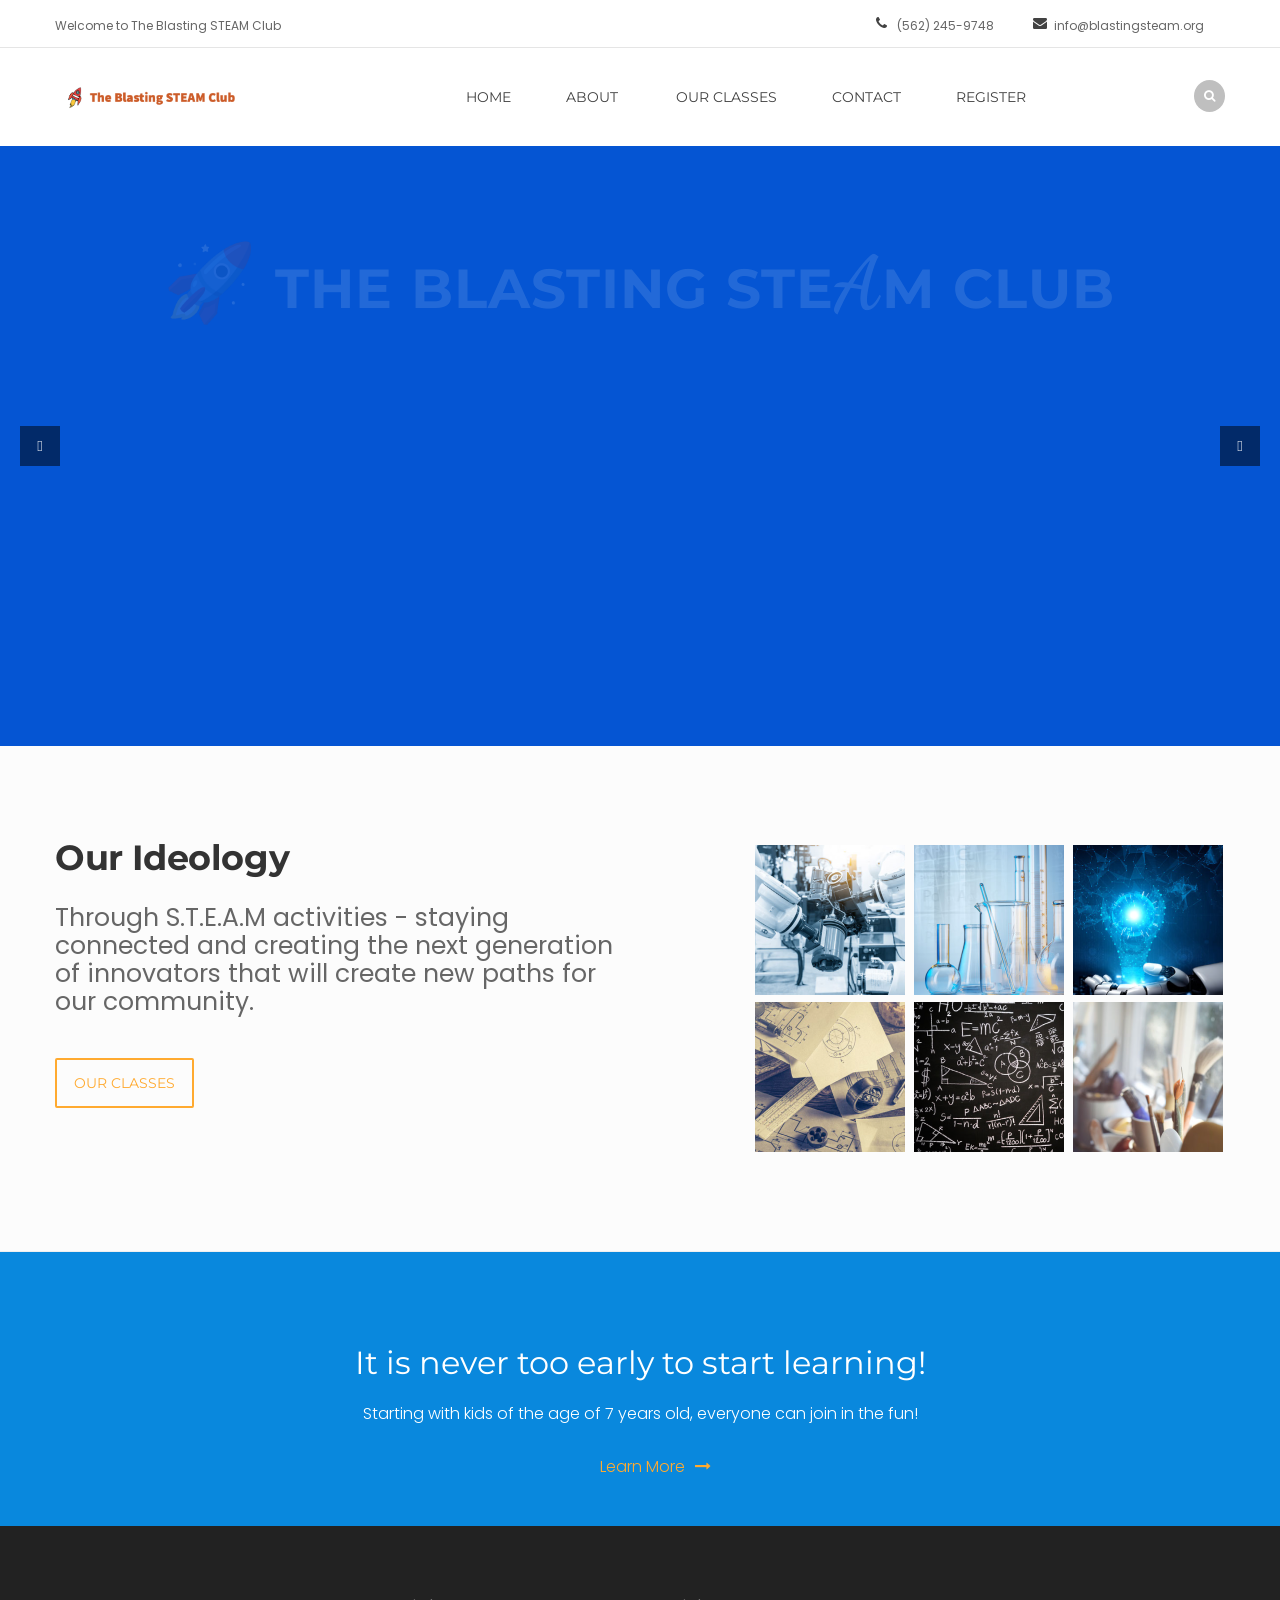
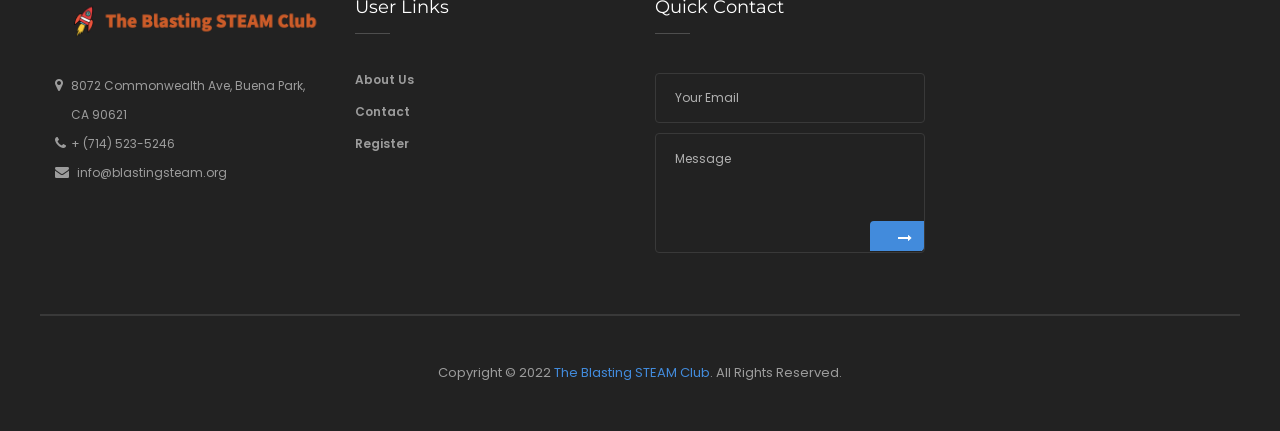
==== commit bc8ba69c: "Update index.html" ====
--- a/index.html
+++ b/index.html
@@ -247,7 +247,7 @@
                             <div class="flat-spacer"></div>  
 
                             <div class="flat-button-container">
-                                <a class="flat-button orange" href="courses.html">Our Classes</a>
+                                <a class="flat-button orange" href="classes.html">Our Classes</a>
                             </div> 
                         </div>
 
@@ -412,4 +412,4 @@
     <script type="text/javascript" src="revolution/js/extensions/revolution.extension.video.min.js"></script>
 
 </body>
-</html>+</html>
